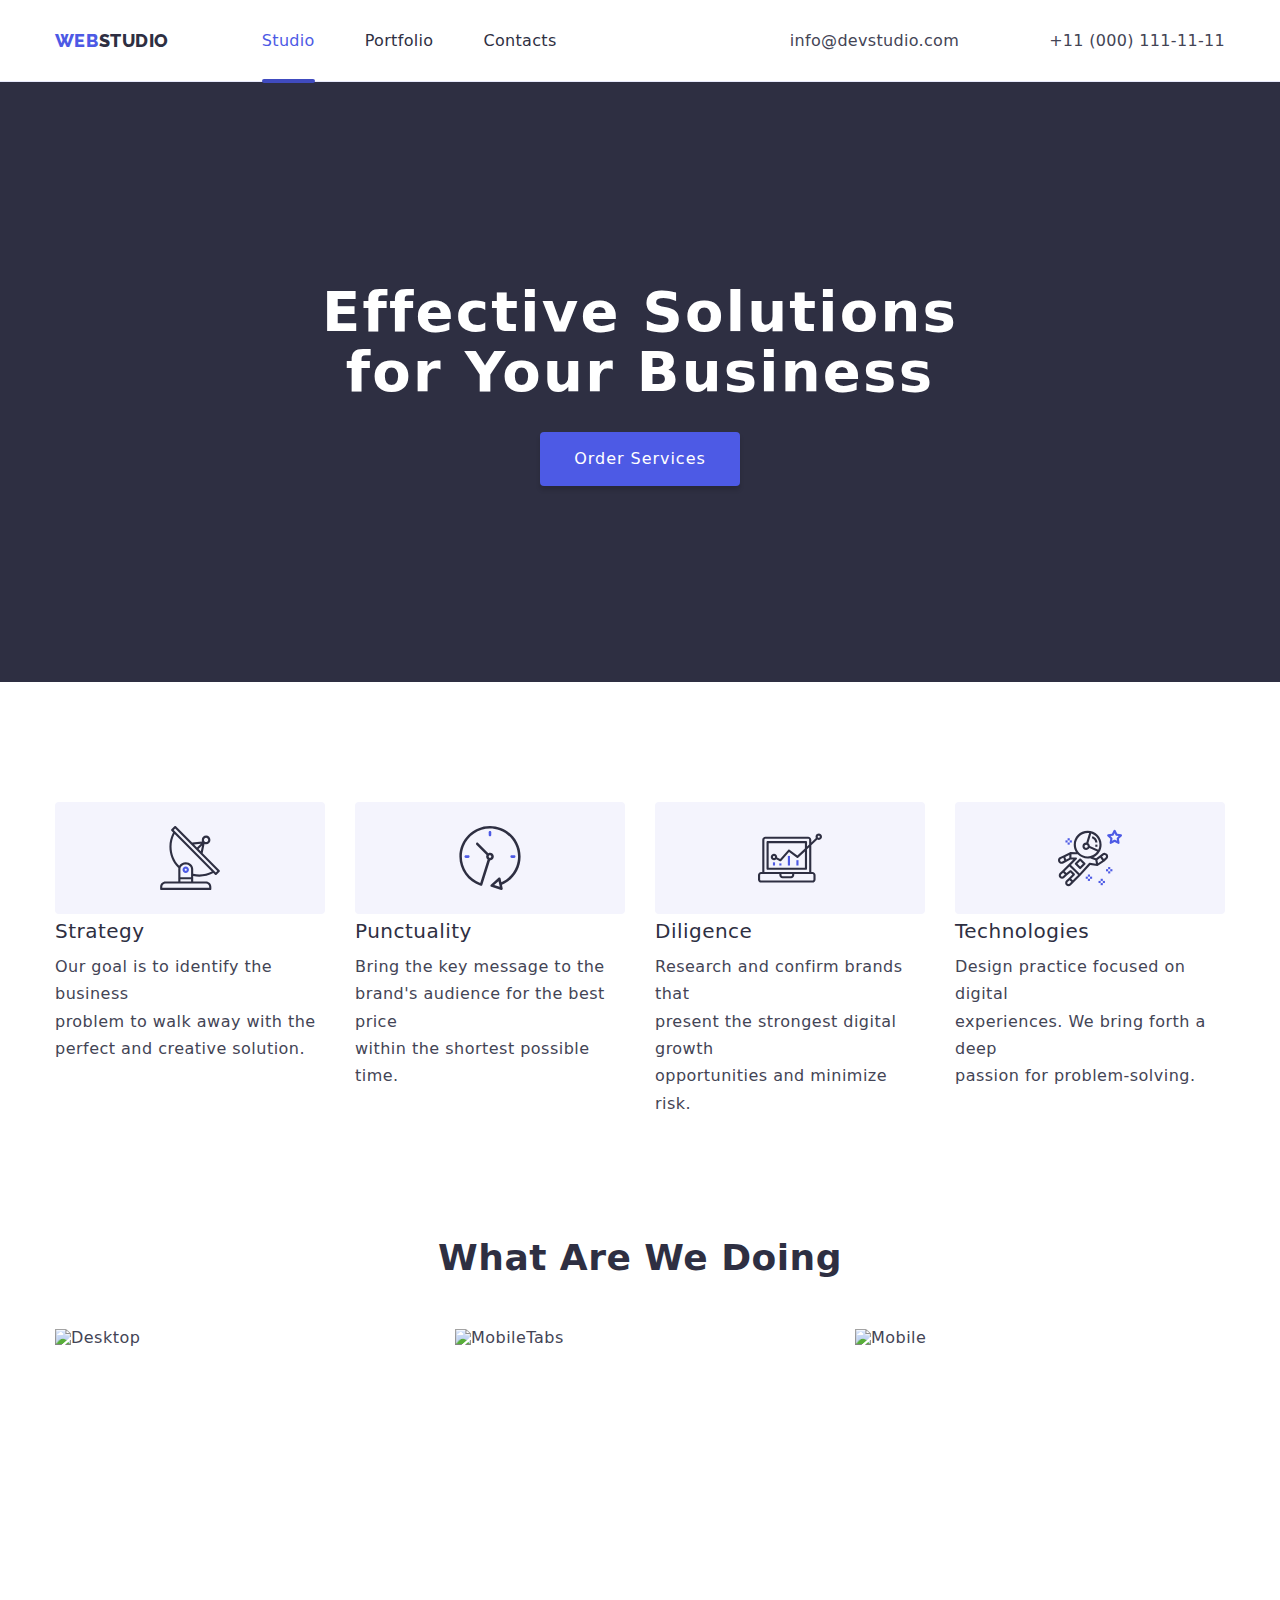
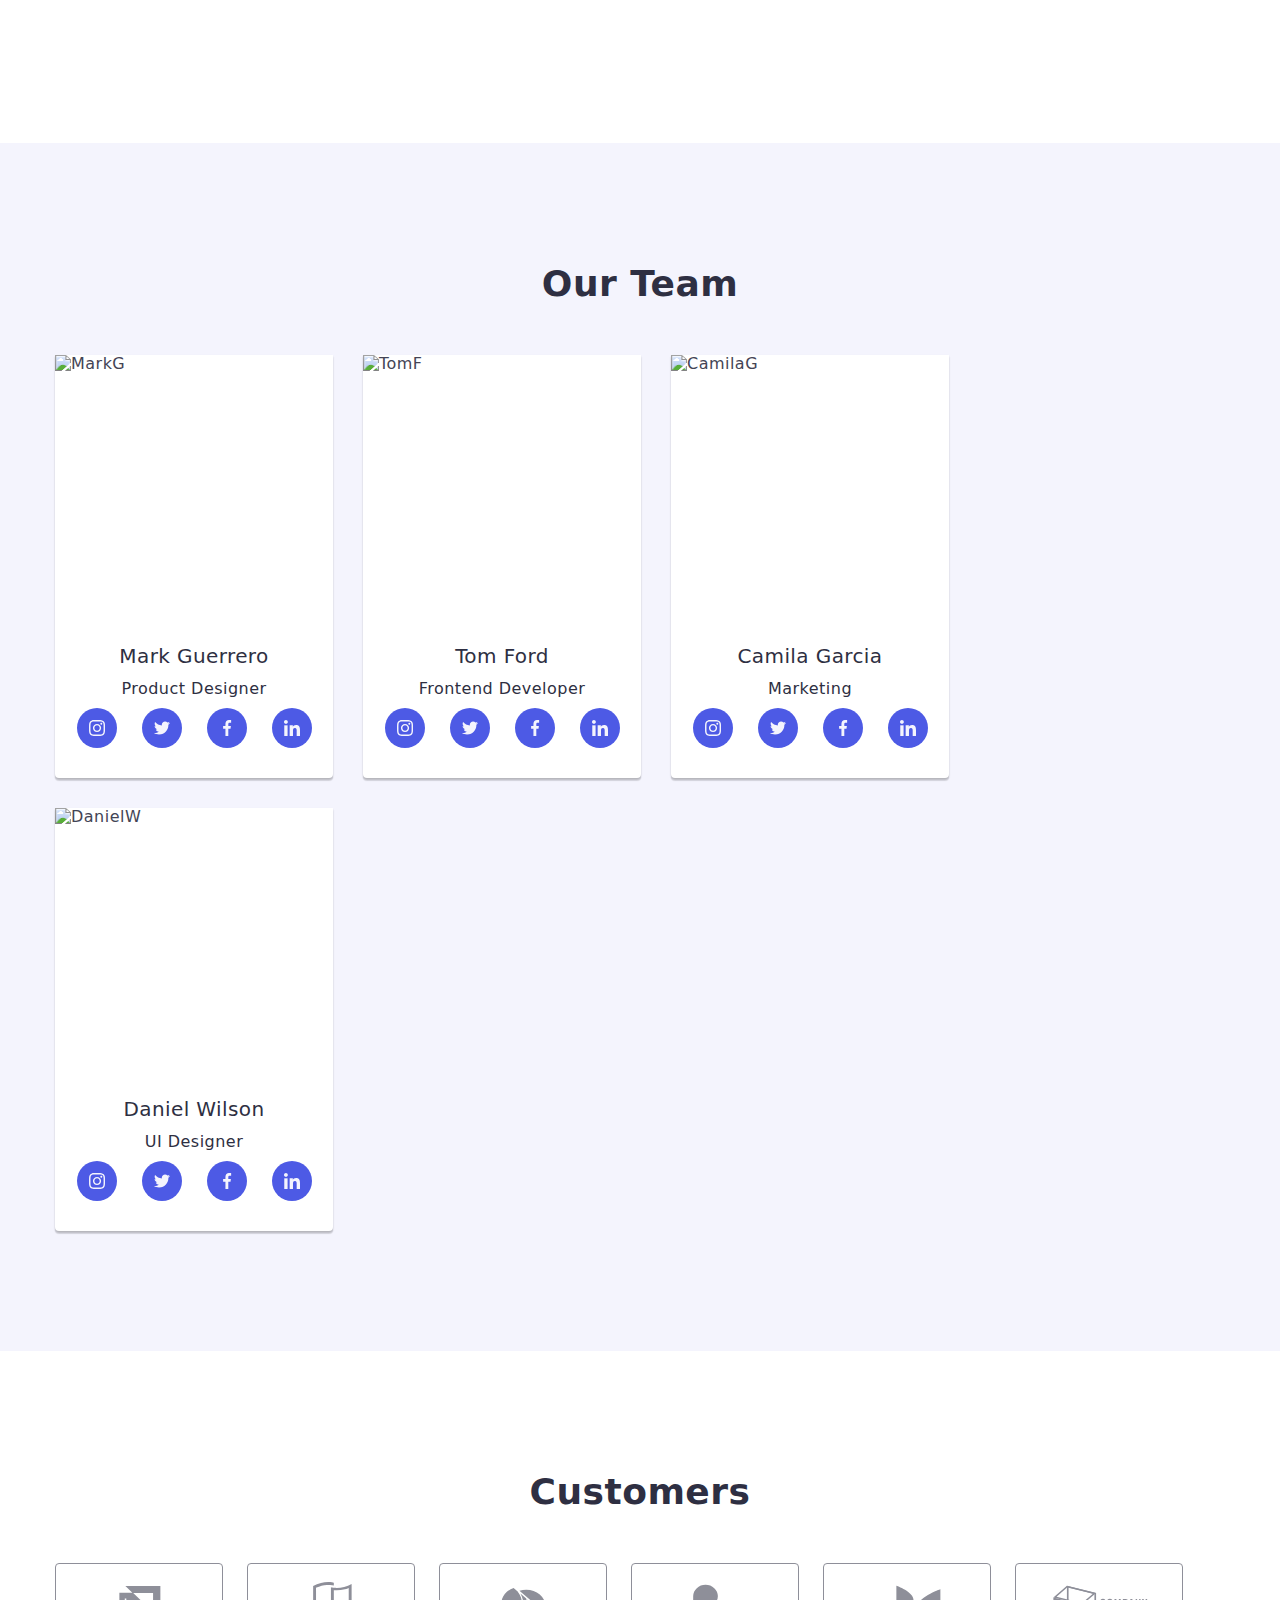
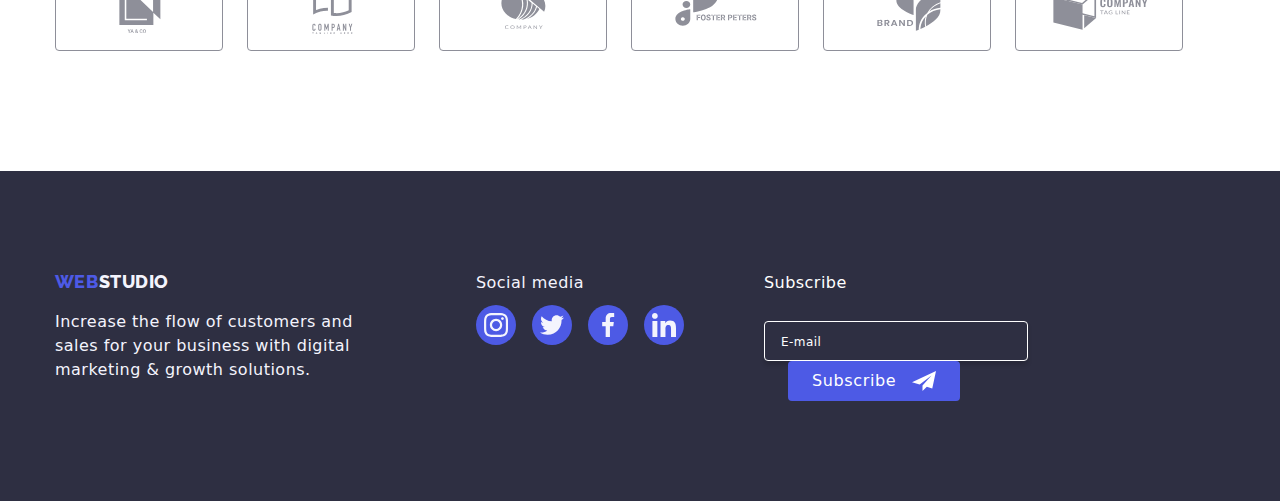
==== index.html @ cd1d5885 "hw6" ====
<!DOCTYPE html>
<html lang="en">
  <head>
    <meta charset="UTF-8" />
    <meta name="viewport" content="width=device-width, initial-scale=1.0" />
    <title>Studio</title>
    <link rel="preconnect" href="https://fonts.googleapis.com" />
    <link rel="preconnect" href="https://fonts.gstatic.com" crossorigin />
    <link rel="stylesheet" href="css/styles.css" />
    <link
      href="https://fonts.googleapis.com/css2?family=Raleway:wght@800&family=Roboto:wght@400;500;700;900&display=swap"
      rel="stylesheet"
    />
    <link
      rel="stylesheet"
      href="https://cdnjs.cloudflare.com/ajax/libs/modern-normalize/2.0.0/modern-normalize.min.css"
    />
  </head>
  <!-- Body -->
  <body>
    <!-- Header -->
    <header class="page-header">
      <div class="container menu">
        <!-- Nav -->
        <nav class="navigation">
          <a href="./index.html" class="logo-link">
            <span class="logo">WEB</span>
            <span class="studio">STUDIO</span>
          </a>
          <ul class="nav-menu list">
            <li class="item">
              <a href="./index.html" class="page current link menu-active"
                >Studio</a
              >
            </li>
            <li class="item">
              <a href="./portfolio.html" class="page link">Portfolio</a>
            </li>
            <li class="item">
              <a href="#" class="page link">Contacts</a>
            </li>
          </ul>
        </nav>
        <ul class="contacts-menu list">
          <li class="item">
            <a href="mailto:info@devstudio.com" class="contact link"
              >info@devstudio.com</a
            >
          </li>
          <li class="item">
            <a href="tel:+110001111111" class="contact link"
              >+11 (000) 111-11-11</a
            >
          </li>
        </ul>
      </div>
    </header>
    <!-- Main -->
    <main>
      <!-- Section 1 -->
      <section class="hero">
        <div class="container">
          <h1 class="hero-title">Effective Solutions<br />for Your Business</h1>
          <button type="button" class="button primary" data-modal-open>
            Order Services
          </button>
        </div>
      </section>
      <!-- Section 2 -->
      <section class="section">
        <div class="container">
          <ul class="benefits list">
            <li class="item">
              <div class="benefits-svg-icons">
                <svg width="64" height="64">
                  <use href="./images/icons.svg#icon-antenna-1"></use>
                </svg>
              </div>
              <h3 class="title">Strategy</h3>
              <p class="description">
                Our goal is to identify the business<br />problem to walk away
                with the<br />perfect and creative solution.
              </p>
            </li>
            <li class="item">
              <div class="benefits-svg-icons">
                <svg class="icon" width="64" height="64">
                  <use href="./images/icons.svg#icon-clock-1"></use>
                </svg>
              </div>
              <h3 class="title">Punctuality</h3>
              <p class="description">
                Bring the key message to the<br />brand's audience for the best
                price<br />
                within the shortest possible time.
              </p>
            </li>
            <li class="item">
              <div class="benefits-svg-icons">
                <svg width="64" height="64">
                  <use href="./images/icons.svg#icon-diagram-1"></use>
                </svg>
              </div>
              <h3 class="title">Diligence</h3>
              <p class="description">
                Research and confirm brands that<br />present the strongest
                digital growth<br />opportunities and minimize risk.
              </p>
            </li>
            <li class="item">
              <div class="benefits-svg-icons">
                <svg width="64" height="64">
                  <use href="./images/icons.svg#icon-astronaut-1"></use>
                </svg>
              </div>
              <h3 class="title">Technologies</h3>
              <p class="description">
                Design practice focused on digital<br />experiences. We bring
                forth a deep<br />passion for problem-solving.
              </p>
            </li>
          </ul>
        </div>
      </section>
      <!-- Section 3 -->
      <section class="section no-top-padding">
        <div class="container">
          <h2 class="section-title">What Are We Doing</h2>
          <ul class="what-we-do list">
            <li class="item">
              <img
                src="images/Desktop.jpg"
                alt="Desktop"
                width="370"
                height="294"
                class="image"
              />
            </li>
            <li class="item">
              <img
                src="images/mobile-tab.jpg"
                alt="MobileTabs"
                width="370"
                height="294"
                class="image"
              />
            </li>
            <li class="item">
              <img
                src="images/mobile.jpg"
                alt="Mobile"
                width="370"
                height="294"
                class="image"
              />
            </li>
          </ul>
        </div>
      </section>
      <!-- Section 4 -->
      <section class="section bg-team">
        <div class="container">
          <h2 class="section-title">Our Team</h2>
          <ul class="team list">
            <li class="item">
              <img
                src="images/mark-guerrero.jpg"
                alt="MarkG"
                width="278"
                height="260"
                class="image"
              />
              <h3 class="name">Mark Guerrero</h3>
              <p class="position">Product Designer</p>
              <ul class="team-icons-list list">
                <li class="team-social-item">
                  <a
                    class="team-social-link"
                    href="https://instagram.com"
                    target="_blank"
                    rel="noopener noreferrer"
                    aria-label="Link to Instagram"
                  >
                    <svg class="social-media-icon" width="16" height="16">
                      <use href="./images/icons.svg#icon-instagram-2"></use>
                    </svg>
                  </a>
                </li>
                <li class="team-social-item">
                  <a
                    class="team-social-link"
                    href="https://twitter.com"
                    target="_blank"
                    rel="noopener noreferrer"
                    aria-label="Link to Twitter"
                  >
                    <svg class="social-media-icon" width="16" height="16">
                      <use href="./images/icons.svg#icon-twitter-1"></use>
                    </svg>
                  </a>
                </li>
                <li class="team-social-item">
                  <a
                    class="team-social-link"
                    href="https://facebook.com"
                    target="_blank"
                    rel="noopener noreferrer"
                    aria-label="Link to Facebook"
                  >
                    <svg class="social-media-icon" width="16" height="16">
                      <use href="./images/icons.svg#icon-facebook-1"></use>
                    </svg>
                  </a>
                </li>

                <li class="team-social-item">
                  <a
                    class="team-social-link"
                    href="https://linkedin.com"
                    target="_blank"
                    rel="noopener noreferrer"
                    aria-label="Link to Linkedin"
                  >
                    <svg class="social-media-icon" width="16" height="16">
                      <use href="./images/icons.svg#icon-linkedin-1"></use>
                    </svg>
                  </a>
                </li>
              </ul>
            </li>
            <li class="item">
              <img
                src="images/tom-ford.jpg"
                alt="TomF"
                width="278"
                height="260"
                class="image"
              />
              <h3 class="name">Tom Ford</h3>
              <p class="position">Frontend Developer</p>
              <ul class="team-icons-list list">
                <li class="team-social-item">
                  <a
                    class="team-social-link"
                    href="https://instagram.com"
                    target="_blank"
                    rel="noopener noreferrer"
                    aria-label="Link to Instagram"
                  >
                    <svg class="social-media-icon" width="16" height="16">
                      <use href="./images/icons.svg#icon-instagram-2"></use>
                    </svg>
                  </a>
                </li>
                <li class="team-social-item">
                  <a
                    class="team-social-link"
                    href="https://twitter.com"
                    target="_blank"
                    rel="noopener noreferrer"
                    aria-label="Link to Twitter"
                  >
                    <svg class="social-media-icon" width="16" height="16">
                      <use href="./images/icons.svg#icon-twitter-1"></use>
                    </svg>
                  </a>
                </li>
                <li class="team-social-item">
                  <a
                    class="team-social-link"
                    href="https://facebook.com"
                    target="_blank"
                    rel="noopener noreferrer"
                    aria-label="Link to Facebook"
                  >
                    <svg class="social-media-icon" width="16" height="16">
                      <use href="./images/icons.svg#icon-facebook-1"></use>
                    </svg>
                  </a>
                </li>

                <li class="team-social-item">
                  <a
                    class="team-social-link"
                    href="https://linkedin.com"
                    target="_blank"
                    rel="noopener noreferrer"
                    aria-label="Link to Linkedin"
                  >
                    <svg class="social-media-icon" width="16" height="16">
                      <use href="./images/icons.svg#icon-linkedin-1"></use>
                    </svg>
                  </a>
                </li>
              </ul>
            </li>
            <li class="item">
              <img
                src="images/camila-garcia.jpg"
                alt="CamilaG"
                width="278"
                height="260"
                class="image"
              />
              <h3 class="name">Camila Garcia</h3>
              <p class="position">Marketing</p>
              <ul class="team-icons-list list">
                <li class="team-social-item">
                  <a
                    class="team-social-link"
                    href="https://instagram.com"
                    target="_blank"
                    rel="noopener noreferrer"
                    aria-label="Link to Instagram"
                  >
                    <svg class="social-media-icon" width="16" height="16">
                      <use href="./images/icons.svg#icon-instagram-2"></use>
                    </svg>
                  </a>
                </li>
                <li class="team-social-item">
                  <a
                    class="team-social-link"
                    href="https://twitter.com"
                    target="_blank"
                    rel="noopener noreferrer"
                    aria-label="Link to Twitter"
                  >
                    <svg class="social-media-icon" width="16" height="16">
                      <use href="./images/icons.svg#icon-twitter-1"></use>
                    </svg>
                  </a>
                </li>
                <li class="team-social-item">
                  <a
                    class="team-social-link"
                    href="https://facebook.com"
                    target="_blank"
                    rel="noopener noreferrer"
                    aria-label="Link to Facebook"
                  >
                    <svg class="social-media-icon" width="16" height="16">
                      <use href="./images/icons.svg#icon-facebook-1"></use>
                    </svg>
                  </a>
                </li>

                <li class="team-social-item">
                  <a
                    class="team-social-link"
                    href="https://linkedin.com"
                    target="_blank"
                    rel="noopener noreferrer"
                    aria-label="Link to Linkedin"
                  >
                    <svg class="social-media-icon" width="16" height="16">
                      <use href="./images/icons.svg#icon-linkedin-1"></use>
                    </svg>
                  </a>
                </li>
              </ul>
            </li>
            <li class="item">
              <img
                src="images/daniel-wilson.jpg"
                alt="DanielW"
                width="278"
                height="260"
                class="image"
              />
              <h3 class="name">Daniel Wilson</h3>
              <p class="position">UI Designer</p>
              <ul class="team-icons-list list">
                <li class="team-social-item">
                  <a
                    class="team-social-link"
                    href="https://instagram.com"
                    target="_blank"
                    rel="noopener noreferrer"
                    aria-label="Link to Instagram"
                  >
                    <svg class="social-media-icon" width="16" height="16">
                      <use href="./images/icons.svg#icon-instagram-2"></use>
                    </svg>
                  </a>
                </li>
                <li class="team-social-item">
                  <a
                    class="team-social-link"
                    href="https://twitter.com"
                    target="_blank"
                    rel="noopener noreferrer"
                    aria-label="Link to Twitter"
                  >
                    <svg class="social-media-icon" width="16" height="16">
                      <use href="./images/icons.svg#icon-twitter-1"></use>
                    </svg>
                  </a>
                </li>
                <li class="team-social-item">
                  <a
                    class="team-social-link"
                    href="https://facebook.com"
                    target="_blank"
                    rel="noopener noreferrer"
                    aria-label="Link to Facebook"
                  >
                    <svg class="social-media-icon" width="16" height="16">
                      <use href="./images/icons.svg#icon-facebook-1"></use>
                    </svg>
                  </a>
                </li>

                <li class="team-social-item">
                  <a
                    class="team-social-link"
                    href="https://linkedin.com"
                    target="_blank"
                    rel="noopener noreferrer"
                  >
                    <svg class="social-media-icon" width="16" height="16">
                      <use href="./images/icons.svg#icon-linkedin-1"></use>
                    </svg>
                  </a>
                </li>
              </ul>
            </li>
          </ul>
        </div>
      </section>
      <!-- section 5 -->
      <section class="section">
        <div class="container">
          <h2 class="section-title">Customers</h2>
          <ul class="customer-icons-list list">
            <li class="customer-icon-item">
              <a class="customer-link" href="">
                <svg class="customer-icon" width="104" height="56">
                  <use href="./images/icons.svg#icon-Logo"></use></svg
              ></a>
            </li>
            <li class="customer-icon-item">
              <a class="customer-link" href="">
                <svg class="customer-icon" width="104" height="56">
                  <use href="./images/icons.svg#icon-Logo-1"></use></svg
              ></a>
            </li>
            <li class="customer-icon-item">
              <a class="customer-link" href="">
                <svg class="customer-icon" width="104" height="56">
                  <use href="./images/icons.svg#icon-Logo-2"></use></svg
              ></a>
            </li>
            <li class="customer-icon-item">
              <a class="customer-link" href="">
                <svg class="customer-icon" width="104" height="56">
                  <use
                    href="./images/icons.svg#icon-icon-Logo-5-1-2"
                  ></use></svg
              ></a>
            </li>
            <li class="customer-icon-item">
              <a class="customer-link" href="">
                <svg class="customer-icon" width="104" height="56">
                  <use href="./images/icons.svg#icon-Logo-3"></use></svg
              ></a>
            </li>
            <li class="customer-icon-item">
              <a class="customer-link" href="">
                <svg class="customer-icon" width="104" height="56">
                  <use href="./images/icons.svg#icon-Logo-4"></use></svg
              ></a>
            </li>
          </ul>
        </div>
      </section>
    </main>

    <!-- Footer -->

    <footer class="page-footer">
      <div class="container">
        <!-- Main Footer -->

        <div class="footer">
          <!-- Sub Footer 1 -->

          <div class="footer-address">
            <a href="./index.html" class="logo-link">
              <span class="logo">WEB</span>
              <span class="studio-footer">STUDIO</span>
            </a>
            <p class="footer-description">
              Increase the flow of customers and<br />sales for your business
              with digital<br />
              marketing & growth solutions.
            </p>
          </div>
          <!-- Sub Footer 2 -->
          <div class="footer-block">
            <p class="footer-heading">Social media</p>
            <ul class="social-footer list">
              <li class="icon-item">
                <a
                  class="customer-icon-link"
                  href="https://instagram.com"
                  target="_blank"
                  rel="noopener noreferrer"
                  aria-label="Link to Instagram"
                >
                  <svg class="social-media-icon" width="24" height="24">
                    <use href="./images/icons.svg#icon-instagram-2"></use>
                  </svg>
                </a>
              </li>
              <li class="icon-item">
                <a
                  class="customer-icon-link"
                  href="https://twitter.com"
                  target="_blank"
                  rel="noopener noreferrer"
                  aria-label="Link to Twitter"
                >
                  <svg class="social-media-icon" width="24" height="24">
                    <use href="./images/icons.svg#icon-twitter-1"></use>
                  </svg>
                </a>
              </li>
              <li class="icon-item">
                <a
                  class="customer-icon-link"
                  href="https://facebook.com"
                  target="_blank"
                  rel="noopener noreferrer"
                  aria-label="Link to Facebook"
                >
                  <svg class="social-media-icon" width="24" height="24">
                    <use href="./images/icons.svg#icon-facebook-1"></use>
                  </svg>
                </a>
              </li>

              <li class="icon-item">
                <a
                  class="customer-icon-link"
                  href="https://linkedin.com"
                  target="_blank"
                  rel="noopener noreferrer"
                  aria-label="Link to Linkedin"
                >
                  <svg class="social-media-icon" width="24" height="24">
                    <use href="./images/icons.svg#icon-linkedin-1"></use>
                  </svg>
                </a>
              </li>
            </ul>
          </div>
          <!-- Sub Footer 3 -->
          <div class="footer-container footer-form">
            <form name="subscribe-form" autocomplete="on" method="">
              <label class="footer-label-subscribe">
                <span class="footer-subscribe-title">Subscribe</span>
                <input
                  type="email"
                  name="email"
                  placeholder="E-mail"
                  class="footer-form-input"
                  required
                />
              </label>
              <button type="submit" class="footer-form-button">
                Subscribe
                <svg class="footer-icon-subscribe">
                  <use href="./images/icons.svg#icon-Frame-3-1"></use>
                </svg>
              </button>
            </form>
          </div>
        </div>
      </div>
    </footer>
    <div class="backdrop is-hidden" data-modal>
      <div class="modal">
        <button type="button" class="modal-close" data-modal-close>
          <svg class="modal-close-icon" width="8" height="8">
            <use href="./images/icons.svg#close"></use>
          </svg>
        </button>
        <h2 class="modal-title">
          Leave your contacts and we will call you back
        </h2>
        <form clasname="signup_form" autocomplete="on" novalidate>
          <label class="label-form">
            <span class="form-title">Name</span>
            <input class="input-form" type="text" name="user-name" autofocus />
            <svg class="form-icon" width="20" height="20">
              <use href="./images/icons.svg#icon-person-black-18dp-1"></use>
            </svg>
          </label>

          <label class="label-form">
            <span class="form-title">Phone</span>
            <input class="input-form" type="tel" name="user-phone" />
            <svg class="form-icon" width="20" height="20">
              <use href="./images/icons.svg#icon-phone-black-18dp-1"></use>
            </svg>
          </label>

          <label class="label-form">
            <span class="form-title">Email</span>
            <input class="input-form" type="email" name="user-email" />
            <svg class="form-icon" width="20" height="20">
              <use href="./images/icons.svg#icon-email-black-18dp-1"></use>
            </svg>
          </label>

          <label class="label-form">
            <span class="form-title">Comment</span>
            <textarea
              class="form-textarea"
              name="comment"
              rows="8"
              placeholder="Text Input"
            ></textarea>
          </label>
          <label class="label-agree-box">
            <input
              class="form-checkbox visually-hidden"
              type="checkbox"
              name="user-terms"
            />
            <svg class="form-checkbox-icon" width="16" height="16">
              <use href="./images/icons.svg#check-mark"></use>
            </svg>
            <span
              >I accept the terms and conditions of the
              <a class="" href="">Privacy Policy</a></span
            >
          </label>
          <button type="submit" class="button-form-agree primary">
            Submit
          </button>
        </form>
      </div>
    </div>
    <script src="./js/modal.js"></script>
  </body>
</html>
---- css/styles.css ----
@import url("https://fonts.googleapis.com/css2?family=Raleway:wght@800&family=Roboto:wght@400;500;900&display=swap");
/* root */
:root {
  --iriscolor: #4d5ae5;
  --navyblue: #2e2f42;
  --navblack: black;
  --navocean: #404bbf;
  --navslate: #434455;
  --navwhite: white;
  --navcloud: #f4f4fd;
  --navcornflower: #e7e9fc;
  --lightslate: #8e8f99;
  --grey: #2e2f42;
  --green: #31d0aa;
  --navyblue: #2e2f42;
}

body {
  font-family: "Roboto", sans-serif;
  font-size: 16px;
  letter-spacing: 0.03em;
  color: var(--navslate);
  background-color: var(--navwhite);
}

html {
  box-sizing: border-box;
}

p,
h1,
h2,
h3,
h4,
h5,
h6 {
  margin: 0;
}
*,
*::after,
*::before {
  box-sizing: inherit;
}

img {
  display: block;
  max-width: 100%;
  height: auto;
}

.list {
  list-style-type: none;
  padding: 0;
  margin: 0;
}

.link {
  text-decoration: none;
  color: inherit;
}

.menu,
.navigation,
.nav-menu,
.contacts-menu {
  display: flex;
  align-items: center;
}

.page-header {
  border-bottom: 1px solid var(--navcornflower);
}

.logo-link.footer {
  margin-bottom: 20px;
}

.logo-link {
  text-decoration: none;
  font-size: 0;
}

.logo-link > span {
  font-size: 18px;
}
.logo,
.studio,
.studio-footer {
  color: var(--iriscolor);
  font-family: "Raleway", sans-serif;
  font-weight: 800;
  line-height: 1.2;
  display: inline-block;
}

.studio {
  color: var(--navyblue);
}

.page-footer .studio-footer {
  color: var(--navcloud);
}

.footer-description {
  color: var(--navcloud);
  font-size: 16px;
  font-weight: 400;
  line-height: 1.5;
  padding-top: 17px;
}

.nav-menu .page,
.contacts-menu .contact {
  text-decoration: none;
  font-weight: 500;
  line-height: 1.14;
  color: var(--navyblue);
  font-size: 16px;
  letter-spacing: 0.02em;
  display: block;
  padding-top: 32px;
  padding-bottom: 31px;
}

.nav-menu {
  margin-left: 93px;
}

.contacts-menu {
  margin-left: auto;
}

.nav-menu .item:not(:last-child),
.contacts-menu .item:not(:last-child) {
  margin-right: 50px;
}

.nav-menu .page:hover,
.nav-menu .page:focus,
.nav-menu .page.current,
.contacts-menu .contact:hover,
.contacts-menu .contact:focus {
  color: var(--iriscolor);
}

.hero-title {
  font-size: 56px;
  text-align: center;
  line-height: 1.07;
  letter-spacing: 0.04em;
  color: var(--navwhite);
  margin-bottom: 30px;
}

.bg-team {
  background-color: var(--navcloud);
}

.contacts-menu .contact {
  text-decoration: none;
  line-height: 1.14;
  font-weight: 400;
  color: var(--navslate);
  letter-spacing: 0.02em;
}

.hero {
  text-align: center;
  padding-top: 200px;
  padding-bottom: 200px;
  height: 600px;
  background-color: var(--navyblue);
  background-image: linear-gradient(
      rgba(46, 47, 66, 0.7),
      rgba(46, 47, 66, 0.7)
    ),
    url(../images/people-office\ 2.png);
  background-size: cover;
  background-position: center;
  background-repeat: no-repeat;
}

.button {
  cursor: pointer;
  border-color: transparent;
  letter-spacing: 0.03em;
  font-family: inherit;
  font-size: 16px;
  border-radius: 4px;
  transition: color 250ms ease-in-out, background-color 250ms ease-in-out,
    box-shadow 250ms ease-in-out;
}

.button.primary {
  background-color: var(--iriscolor);
  color: var(--navwhite);
  line-height: 1.87;
  letter-spacing: 0.06em;
  font-weight: 500;
  padding: 10px 32px;
  box-shadow: 0px 4px 4px rgba(0, 0, 0, 0.15);
}

.button.primary:hover,
.button.primary:focus {
  background-color: var(--navocean);
  box-shadow: 0px 3px 1px rgba(0, 0, 0, 0.1), 0px 1px 2px rgba(0, 0, 0, 0.08),
    0px 2px 2px rgba(0, 0, 0, 0.12);
}

.benefits {
  display: flex;
  flex-wrap: wrap;
  margin-left: -30px;
  margin-top: -30px;
}

.benefits .item {
  flex-basis: calc(100% / 4 - 30px);
  margin-left: 30px;
  margin-top: 30px;
}

.benefits .title {
  font-size: 20px;
  font-weight: 500;
  color: var(--navyblue);
  margin-bottom: 10px;
  line-height: 1.14;
}

.section {
  padding: 120px 0;
}

.section.no-top-padding {
  padding-top: 0;
}

.benefits .description {
  color: var(--navslate);
  line-height: 1.71;
  font-size: 16px;
  font-weight: 400;
}
.section-title {
  text-align: center;
  color: var(--navyblue);
  font-size: 36px;
  line-height: 1.17;
  font-weight: 700;
  margin-bottom: 50px;
}

.team {
  display: flex;
  flex-wrap: wrap;
  margin-top: -30px;
  margin-left: -30px;
}

.team .item {
  flex-basis: calc(100% / 4 - 30px);
  margin-left: 30px;
  margin-top: 30px;
  padding-bottom: 30px;
  background-color: var(--navwhite);
  border-radius: 0px 0px 4px 4px;
  box-shadow: 0px 3px 1px rgba(0, 0, 0, 0.1), 0px 1px 2px rgba(0, 0, 0, 0.08),
    0px 2px 2px rgba(0, 0, 0, 0.12);
}

.team .name,
.team .position {
  line-height: 1.19;
  text-align: center;
}

.team .name {
  font-size: 20px;
  font-weight: 500;
  letter-spacing: 0.02em;
  color: var(--navyblue);
  padding-top: 30px;
  padding-bottom: 10px;
}

.team .position {
  color: var(--navyblue);
  font-weight: 400;
  font-size: 16px;
}

.team-icons-list {
  margin-top: 10px;
  display: flex;
  justify-content: center;
  gap: 25px;
}

.team-social-item {
  width: 40px;
  height: 40px;
}

.team-social-link {
  width: 100%;
  height: 100%;
  border-radius: 50%;
  display: flex;
  align-items: center;
  justify-content: center;
  color: var(--navcloud);
  background-color: var(--iriscolor);
  transition: background-color 250ms ease-in-out;
}

.social-media-icon {
  fill: currentColor;
}

.team-social-link:hover,
.team-social-link:focus {
  background-color: var(--navocean);
}

.substrate {
  background-color: var(--navwhite);
  padding: 20px 24px;
  border: 1px solid #eeeeee;
  border-top: 0;
}

.page-footer {
  padding-top: 100px;
  padding-bottom: 100px;
  background-color: var(--navyblue);
}

.footer-title {
  display: flex;
  justify-content: space-between;
  margin-right: 600px;
}

.icon-item {
  width: 40px;
  height: 40px;
}

.icon-link {
  width: 100%;
  height: 100%;
  border-radius: 50%;
  display: flex;
  align-items: center;
  justify-content: center;
  color: var(--navcloud);
  background-color: var(--iriscolor);
}

.footer-media-icon {
  fill: currentColor;
}

.footer {
  display: flex;
  flex-wrap: wrap;
  align-items: baseline;
}

.icon-link:hover,
.icon-link:focus {
  background-color: var(--navocean);
}

.filter {
  display: flex;
  justify-content: center;
  margin-bottom: 50px;
}

.filter .space + .space {
  margin-left: 8px;
}

.button.filter {
  background-color: var(--navcloud);
  color: var(--iriscolor);
  font-weight: 500;
  line-height: 1.62;
  padding: 12px 24px;
}

.button.filter:hover,
.button.filter:focus,
.button.filter.current {
  background-color: var(--navocean);
  color: var(--navcloud);
  box-shadow: 0px 3px 1px rgba(0, 0, 0, 0.1), 0px 1px 2px rgba(0, 0, 0, 0.08),
    0px 2px 2px rgba(0, 0, 0, 0.12);
}

.project .name {
  font-size: 20px;
  font-weight: 500;
  line-height: 2;
  letter-spacing: 0.04em;
  color: var(--navyblue);
  margin-bottom: 4px;
}

.project .type {
  color: var(--navslate);
  font-weight: 400px;
  line-height: 1.87;
  font-size: 16px;
}

.container {
  width: 1200px;
  margin: 0 auto;
  padding: 0 15px;
}

.what-we-do {
  display: flex;
  flex-wrap: wrap;
  margin-left: -30px;
  margin-top: -30px;
}

.what-we-do .item {
  flex-basis: calc(100% / 3 - 30px);
  margin-left: 30px;
  margin-top: 30px;
}

.projects {
  display: flex;
  flex-wrap: wrap;
  margin-left: -30px;
  margin-top: -30px;
}

.project-card {
  flex-basis: calc(100% / 3 - 30px);
  margin-left: 30px;
  margin-top: 30px;
  transition: box-shadow 250ms ease-in-out;
}

.project-card:hover {
  box-shadow: 0px 2px 1px 0px rgba(46, 47, 66, 0.08),
    0px 1px 1px 0px rgba(46, 47, 66, 0.16),
    0px 1px 6px 0px rgba(46, 47, 66, 0.08);
}

.benefits-svg-icons {
  display: flex;
  background: var(--cloud, #f4f4fd);
  width: 100%;
  height: 112px;
  flex-shrink: 0;
  justify-content: center;
  align-items: center;
  border-radius: 4px;
  margin-bottom: 6px;
}

.customer-icons-list {
  display: flex;
  gap: 24px;
}

.customer-icon-item {
  width: 168px;
  height: 88px;
}

.customer-icon {
  fill: currentColor;
}

.customer-link {
  width: 100%;
  height: 100%;
  border-radius: 4px;
  border: 1px solid var(--lightslate);
  display: flex;
  align-items: center;
  justify-content: center;
  background-color: var(--navwhite);
  color: var(--lightslate);
  transition: color 250ms ease-in-out, border-color 250ms ease-in-out;
}

.customer-link:hover,
.customer-link:focus {
  color: var(--navocean);
  border-color: var(--navocean);
}

.footer-heading {
  color: var(--navcloud);
  font-size: 16px;
  font-weight: 500;
  line-height: 1.5;
}

.footer-block {
  margin-left: 123px;
}

.customer-icon-link {
  width: 100%;
  height: 100%;
  border-radius: 50%;
  display: flex;
  align-items: center;
  justify-content: center;
  color: var(--navcloud);
  background-color: var(--iriscolor);
  transition: background-color 250ms ease-in-out;
}

.customer-icon-link:hover,
.customer-icon-link:focus {
  background-color: var(--green);
}

.social-footer {
  margin-top: 10px;
  display: flex;
  justify-content: center;
  gap: 16px;
}

.icon-item {
  width: 40px;
  height: 40px;
}
.modal {
  padding: 40px;
  position: absolute;
  top: 50%;
  left: 50%;
  min-width: 408px;
  min-height: 584px;
  background-color: var(--dairy, #fcfcfc);
  box-shadow: 0px 2px 1px 0px rgba(0, 0, 0, 0.2),
    0px 1px 3px 0px rgba(0, 0, 0, 0.12), 0px 1px 1px 0px rgba(0, 0, 0, 0.14);
  border-radius: 4px;

  transform: translate(-50%, -50%) scale(1);
  transition: transform 250ms cubic-bezier(0.4, 0, 0.2, 1);
}

.modal-title {
  font-weight: 700;
  font-size: 20px;
  text-align: center;
  color: var(--navblack);
  margin-bottom: 30px;
}
.modal-close {
  position: absolute;
  top: 24px;
  right: 24px;
  padding: 0;
  display: flex;
  justify-content: center;
  align-items: center;
  width: 24px;
  height: 24px;

  background-color: var(--cornflower, #e7e9fc);
  color: var(--navyblue);
  border: 1px solid rgba(0, 0, 0, 0.1);
  border-radius: 15px;
  cursor: pointer;

  transition: color 250ms cubic-bezier(0.4, 0, 0.2, 1),
    background-color 250ms cubic-bezier(0.4, 0, 0.2, 1);
}

.modal-close-icon {
  fill: currentColor;
}

.modal-close:hover,
.modal-close:focus {
  background-color: var(--navocean);
  color: var(--navwhite);
}

.is-hidden {
  visibility: none;
  opacity: 0;
  pointer-events: none;
}

.project-description {
  position: relative;
  overflow: hidden;
}

.project-text {
  position: absolute;
  top: 0;
  height: 100%;
  width: 100%;
  padding: 40px 32px;
  background-color: var(--iris, #4d5ae5);
  color: var(--cloud, #f4f4fd);
  font-size: 16px;
  font-weight: 400;
  line-height: 24px;
  letter-spacing: 0.32px;
  transform: translateY(101%);
  transition: transform 250ms cubic-bezier(0.4, 0, 0.2, 1);
}

.project:hover .project-text,
.project:focus .project-text {
  transform: translateY(0);
}

.page {
  padding: 24px 0;
  position: relative;
  transition: color 250ms cubic-bezier(0.4, 0, 0.2, 1);
}

.page:hover,
.page:focus {
  color: var(--iriscolor);
}

.page::after {
  content: "";
  border-radius: 2px;
  border: 2px solid transparent;
  height: 4px;
  width: 0;
  position: absolute;
  left: 0;
  bottom: -2px;
  transition: width 250ms cubic-bezier(0.4, 0, 0.2, 1),
    background-color 250ms cubic-bezier(0.4, 0, 0.2, 1),
    border 250ms cubic-bezier(0.4, 0, 0.2, 1);
}

.page:hover::after,
.page:focus::after {
  border: 2px solid var(--navocean);
  background-color: var(--navocean);
  width: 100%;
}

.menu-active::after {
  content: "";
  border: 2px solid var(--navocean);
  border-radius: 2px;
  background-color: var(--navocean);
  height: 4px;
  width: 100%;
  position: absolute;
  left: 0;
  bottom: -2px;
}

.contact {
  padding: 24px 0;
  transition: color 250ms cubic-bezier(0.4, 0, 0.2, 1);
}

.menu-active,
.contact:hover,
.contact:focus {
  color: var(--ocean, #404bbf);
}

.contacts-menu {
  display: flex;
  gap: 40px;
}

.signup_form {
  width: 300px;
  display: flex;
  flex-direction: column;
  gap: 12px;
}

.label-form {
  display: block;
  position: relative;
}

.input-form,
.form-textarea {
  width: 100%;
  margin-bottom: 29px;
  padding: 11px 16px 11px 40px;
  border: 1px solid rgba(33, 33, 33, 0.2);
  border-radius: 4px;
  line-height: 0.87px;
  letter-spacing: 0.01em;
  resize: none;
}

.form-textarea {
  resize: none;
  padding-left: 16px;
  height: 120px;
}

.input-form:hover,
.input-form:focus,
.form-textarea:hover,
.form-textarea:focus {
  outline: none;
  border-color: var(--iriscolor);
}
.button-form-agree {
  display: block;
  margin: 0 auto;
  margin-top: 20px;
  border-radius: 4px;
  border-color: transparent;
  background: var(--iris, #4d5ae5);
  box-shadow: 0px 4px 4px 0px rgba(0, 0, 0, 0.15);
}

.button-form-agree.primary {
  background-color: var(--iriscolor);
  color: var(--navwhite);
  line-height: 1.87;
  letter-spacing: 0.1em;
  font-weight: 200;
  padding: 10px 32px;
}

.button-form-agree.primary:hover,
.button-form-agree.primary:focus {
  background-color: var(--navocean);
  box-shadow: 0px 3px 1px rgba(0, 0, 0, 0.1), 0px 1px 2px rgba(0, 0, 0, 0.08),
    0px 2px 2px rgba(0, 0, 0, 0.12);
}

.footer-label-subscribe {
  display: block;
  color: var(--navwhite);
  font-weight: 500;
}

.footer-form-input {
  color: var(--navwhite);
  width: 264px;
  height: 40px;
  padding: 8px 16px;
  display: flex;
  margin-top: 16px;
  font-size: 14px;
  flex-shrink: 0;
  background: var(--navyblue, #2e2f42);
  border-radius: 4px;
  border: 1px solid var(--navwhite, #fff);
  box-shadow: 0px 4px 4px 0px rgba(0, 0, 0, 0.15);
}

.footer-form-input::placeholder {
  color: var(--navwhite, #fff);
  font-size: 12px;
  font-style: normal;
  font-weight: 400;
  line-height: 24px;
  letter-spacing: 0.48px;
}

.footer-form-button {
  height: 40px;
  display: inline-flex;
  padding: 8px 24px;
  justify-content: center;
  align-items: center;
  gap: 16px;
  margin-left: 24px;
  border: none;
  font-weight: 500;
  line-height: 24px;
  letter-spacing: 0.64px;
  border-radius: 4px;
  color: var(--navwhite);
  background: var(--iriscolor, #4d5ae5);
  cursor: pointer;
  transition-property: background-color, color;
  transition-duration: 250ms;
  transition-timing-function: cubic-bezier(0.4, 0, 0.2, 1);
}

.footer-icon-subscribe {
  width: 24px;
  height: 24px;
}
.footer-form-button:hover {
  background-color: var(--ocean);
}

.footer-icon-subscribe {
  width: 24px;
  height: 24px;
}

.footer-container {
  margin-left: 123px;
  display: flex;
  align-items: flex-end;
}

.footer-form {
  width: 453px;
  height: 80px;
  flex-shrink: 0;
  margin-left: 80px;
}

.footer-form-title {
  color: var(--navcloud);
  font-size: 16px;
  font-weight: 500;
  line-height: 1.5;
}

.footer-label-subscribe {
  width: 300px;
  display: flex;
  flex-direction: column;
  gap: 12px;
}

.footer-subscribe {
  margin-top: 10px;
  justify-content: center;
  gap: 16px;
}

.form-title {
  position: absolute;
  top: -16px;
  font-size: 12px;
  line-height: 0.87px;
  letter-spacing: 0.01em;
  color: var(--navblack);
  transition: border-color 250ms cubic-bezier(0.4, 0, 0.2, 1s);
}

.form-icon {
  position: absolute;
  top: 30%;
  left: 12px;
  transform: translateY(-50%);
  fill: var(--navblack);
  transition: fill 250ms cubic-bezier(0.4, 0, 0.2, 1);
}

.form-checkbox-icon {
  fill: none;
  border: 2px solid var(--grey);
  border-radius: 2px;
}

.form-checkbox:checked + .form-checkbox-icon {
  background-color: var(--iriscolor);
  border-color: var(--iriscolor);
  fill: var(--navwhite);
}

.form-checkbox-icon .input-form:hover + .form-icon,
.input-form:focus + .form-icon {
  fill: var(--iriscolor);
}

.label-agree-box {
  display: flex;
  justify-content: center;
  align-items: center;
  margin-bottom: 35px;
}

.visually-hidden {
  position: absolute;
  width: 1px;
  height: 1px;
  margin: -1px;
  border: 0;
  padding: 0;
  white-space: nowrap;
  clip-path: inset(100%);
  clip: rect(0 0 0 0);
  overflow: hidden;
}
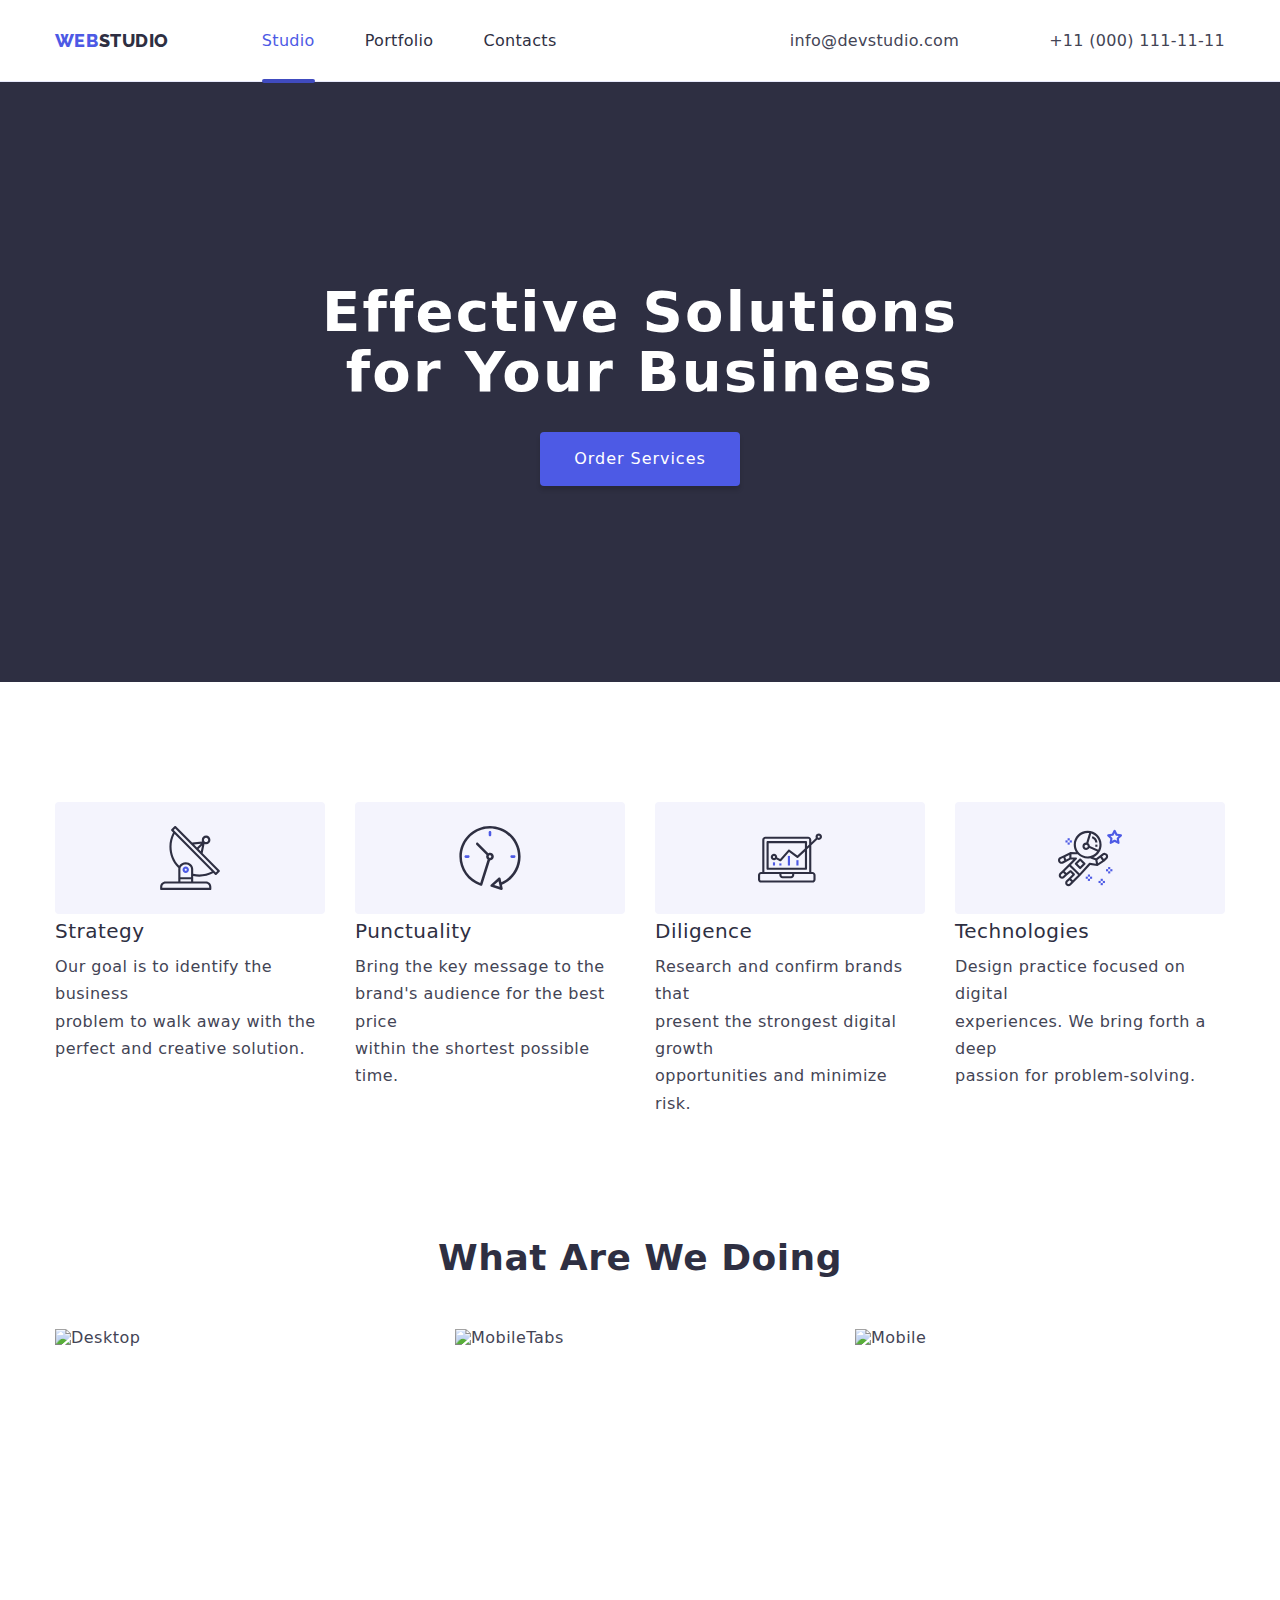
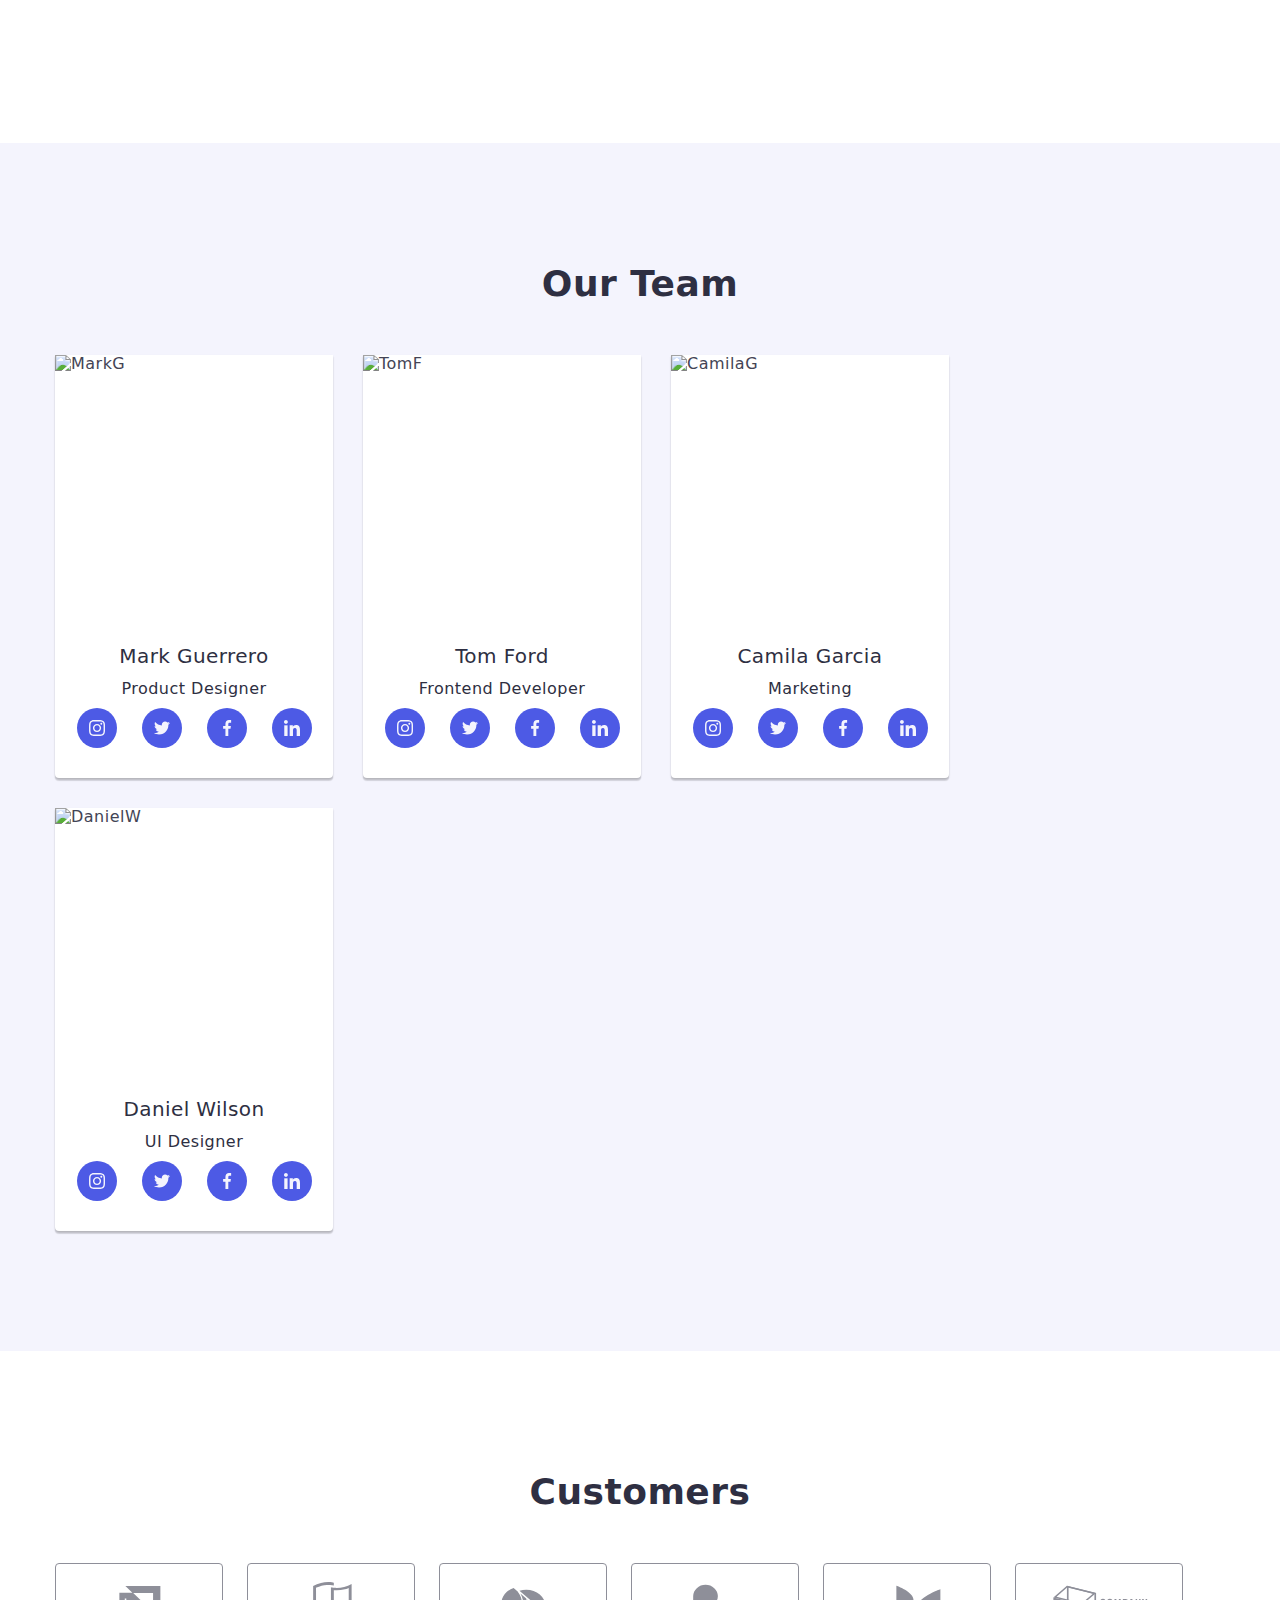
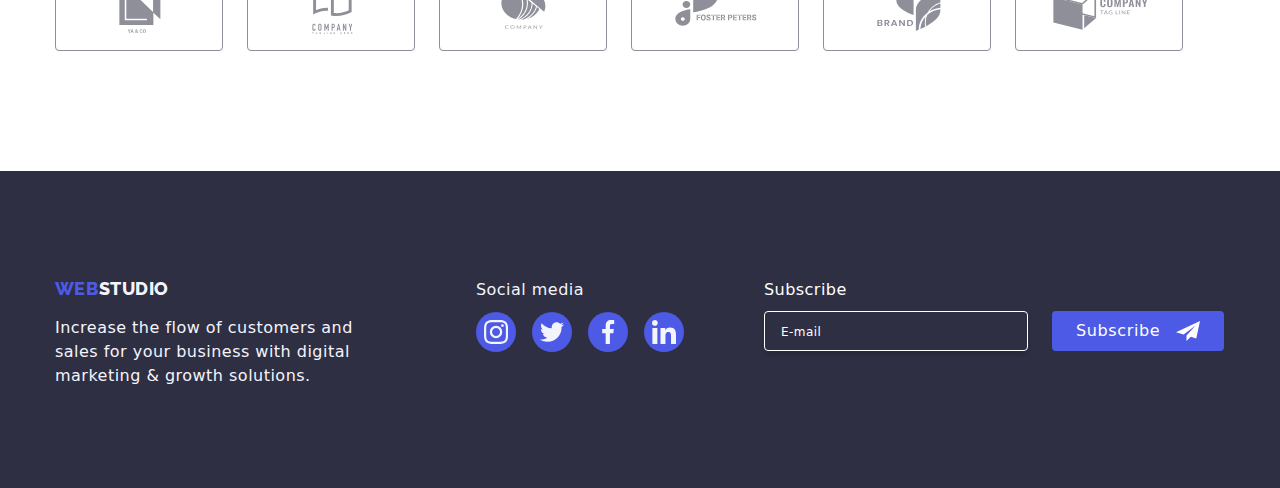
==== commit d2849a85: "hw6" ====
--- a/index.html
+++ b/index.html
@@ -557,7 +557,12 @@
           </div>
           <!-- Sub Footer 3 -->
           <div class="footer-container footer-form">
-            <form name="subscribe-form" autocomplete="on" method="">
+            <form
+              class="footer-form-item"
+              name="subscribe-form"
+              autocomplete="on"
+              method=""
+            >
               <label class="footer-label-subscribe">
                 <span class="footer-subscribe-title">Subscribe</span>
                 <input
@@ -632,14 +637,12 @@
             <svg class="form-checkbox-icon" width="16" height="16">
               <use href="./images/icons.svg#check-mark"></use>
             </svg>
-            <span
+            <span class="form-agreement-detail"
               >I accept the terms and conditions of the
-              <a class="" href="">Privacy Policy</a></span
+              <a class="form-privacy-policy" href="">Privacy Policy</a></span
             >
           </label>
-          <button type="submit" class="button-form-agree primary">
-            Submit
-          </button>
+          <input type="submit" value="Send" class="button-form-agree primary" disabled></input>
         </form>
       </div>
     </div>
--- a/css/styles.css
+++ b/css/styles.css
@@ -13,6 +13,7 @@
   --grey: #2e2f42;
   --green: #31d0aa;
   --navyblue: #2e2f42;
+  --navyblue-modal: rgba(46, 47, 66, 0.4);
 }
 
 body {
@@ -541,7 +542,7 @@
   height: 40px;
 }
 .modal {
-  padding: 40px;
+  padding: 72px 24px 24px 24px;
   position: absolute;
   top: 50%;
   left: 50%;
@@ -557,11 +558,14 @@
 }
 
 .modal-title {
-  font-weight: 700;
-  font-size: 20px;
   text-align: center;
   color: var(--navblack);
-  margin-bottom: 30px;
+  margin-bottom: 34px;
+  font-size: 16px;
+  font-style: normal;
+  font-weight: 500;
+  line-height: 24px;
+  letter-spacing: 0.32px;
 }
 .modal-close {
   position: absolute;
@@ -703,10 +707,12 @@
   width: 100%;
   margin-bottom: 29px;
   padding: 11px 16px 11px 40px;
-  border: 1px solid rgba(33, 33, 33, 0.2);
+  border: 1px solid var(--navyblue-modal);
   border-radius: 4px;
-  line-height: 0.87px;
-  letter-spacing: 0.01em;
+  line-height: 14px;
+  font-weight: 400;
+  font-size: 12px;
+  letter-spacing: 0.48px;
   resize: none;
 }
 
@@ -714,6 +720,7 @@
   resize: none;
   padding-left: 16px;
   height: 120px;
+  margin-bottom: 16px;
 }
 
 .input-form:hover,
@@ -731,6 +738,7 @@
   border-color: transparent;
   background: var(--iris, #4d5ae5);
   box-shadow: 0px 4px 4px 0px rgba(0, 0, 0, 0.15);
+  cursor: pointer;
 }
 
 .button-form-agree.primary {
@@ -740,6 +748,7 @@
   letter-spacing: 0.1em;
   font-weight: 200;
   padding: 10px 32px;
+  min-width: 169px;
 }
 
 .button-form-agree.primary:hover,
@@ -761,13 +770,13 @@
   height: 40px;
   padding: 8px 16px;
   display: flex;
-  margin-top: 16px;
   font-size: 14px;
   flex-shrink: 0;
   background: var(--navyblue, #2e2f42);
   border-radius: 4px;
   border: 1px solid var(--navwhite, #fff);
   box-shadow: 0px 4px 4px 0px rgba(0, 0, 0, 0.15);
+  outline: none;
 }
 
 .footer-form-input::placeholder {
@@ -786,7 +795,6 @@
   justify-content: center;
   align-items: center;
   gap: 16px;
-  margin-left: 24px;
   border: none;
   font-weight: 500;
   line-height: 24px;
@@ -805,7 +813,7 @@
   height: 24px;
 }
 .footer-form-button:hover {
-  background-color: var(--ocean);
+  background-color: var(--navocean);
 }
 
 .footer-icon-subscribe {
@@ -820,12 +828,17 @@
 }
 
 .footer-form {
-  width: 453px;
   height: 80px;
   flex-shrink: 0;
   margin-left: 80px;
 }
 
+.footer-form-item {
+  display: flex;
+  gap: 24px;
+  align-items: flex-end;
+}
+
 .footer-form-title {
   color: var(--navcloud);
   font-size: 16px;
@@ -834,7 +847,6 @@
 }
 
 .footer-label-subscribe {
-  width: 300px;
   display: flex;
   flex-direction: column;
   gap: 12px;
@@ -848,12 +860,13 @@
 
 .form-title {
   position: absolute;
-  top: -16px;
+  top: -20px;
+  color: var(--lightslate);
   font-size: 12px;
-  line-height: 0.87px;
-  letter-spacing: 0.01em;
-  color: var(--navblack);
-  transition: border-color 250ms cubic-bezier(0.4, 0, 0.2, 1s);
+  font-style: normal;
+  font-weight: 400;
+  line-height: 14px;
+  letter-spacing: 0.4px;
 }
 
 .form-icon {
@@ -867,8 +880,18 @@
 
 .form-checkbox-icon {
   fill: none;
-  border: 2px solid var(--grey);
+  border: 1px solid var(--navyblue-modal);
   border-radius: 2px;
+  width: 16px;
+  height: 16px;
+}
+
+.form-privacy-policy {
+  color: var(--iriscolor);
+}
+
+.form-agreement-detail {
+  color: var(--lightslate);
 }
 
 .form-checkbox:checked + .form-checkbox-icon {
@@ -885,8 +908,9 @@
 .label-agree-box {
   display: flex;
   justify-content: center;
-  align-items: center;
+  align-items: flex-start;
   margin-bottom: 35px;
+  gap: 8px;
 }
 
 .visually-hidden {
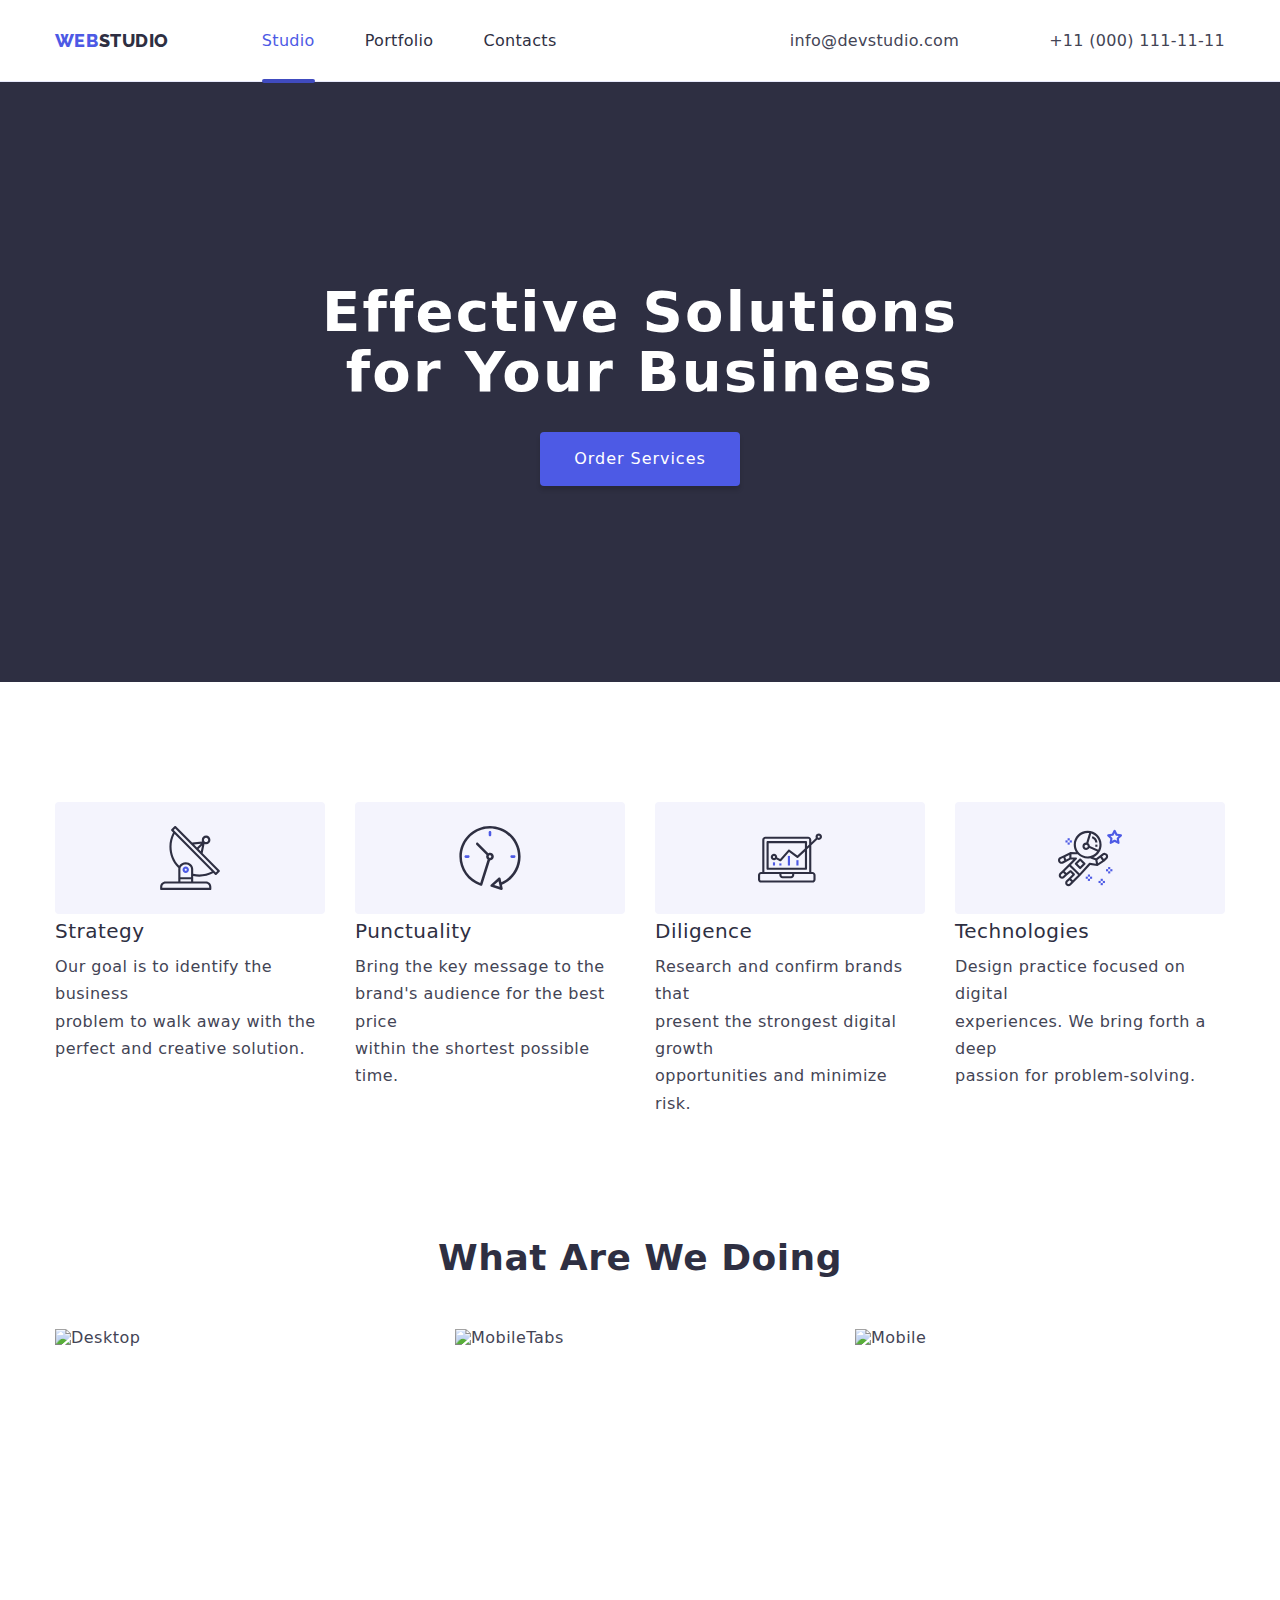
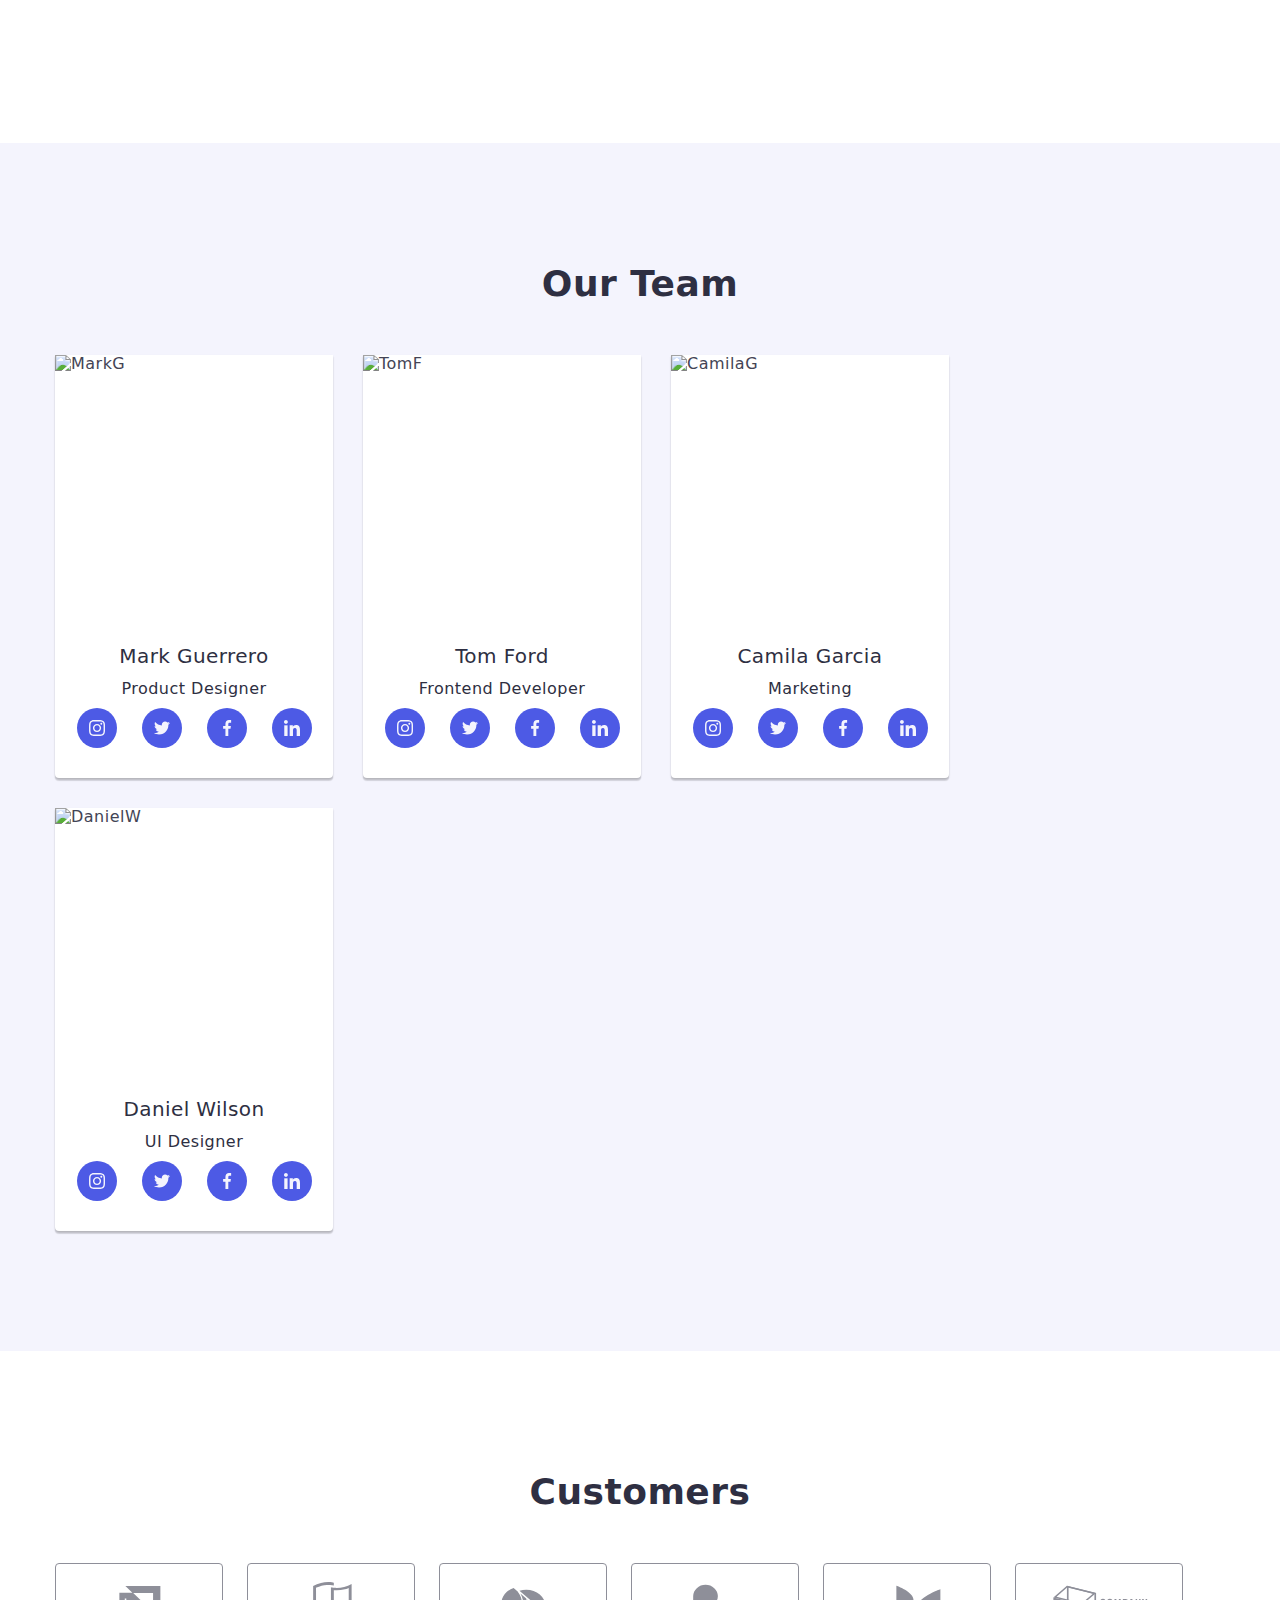
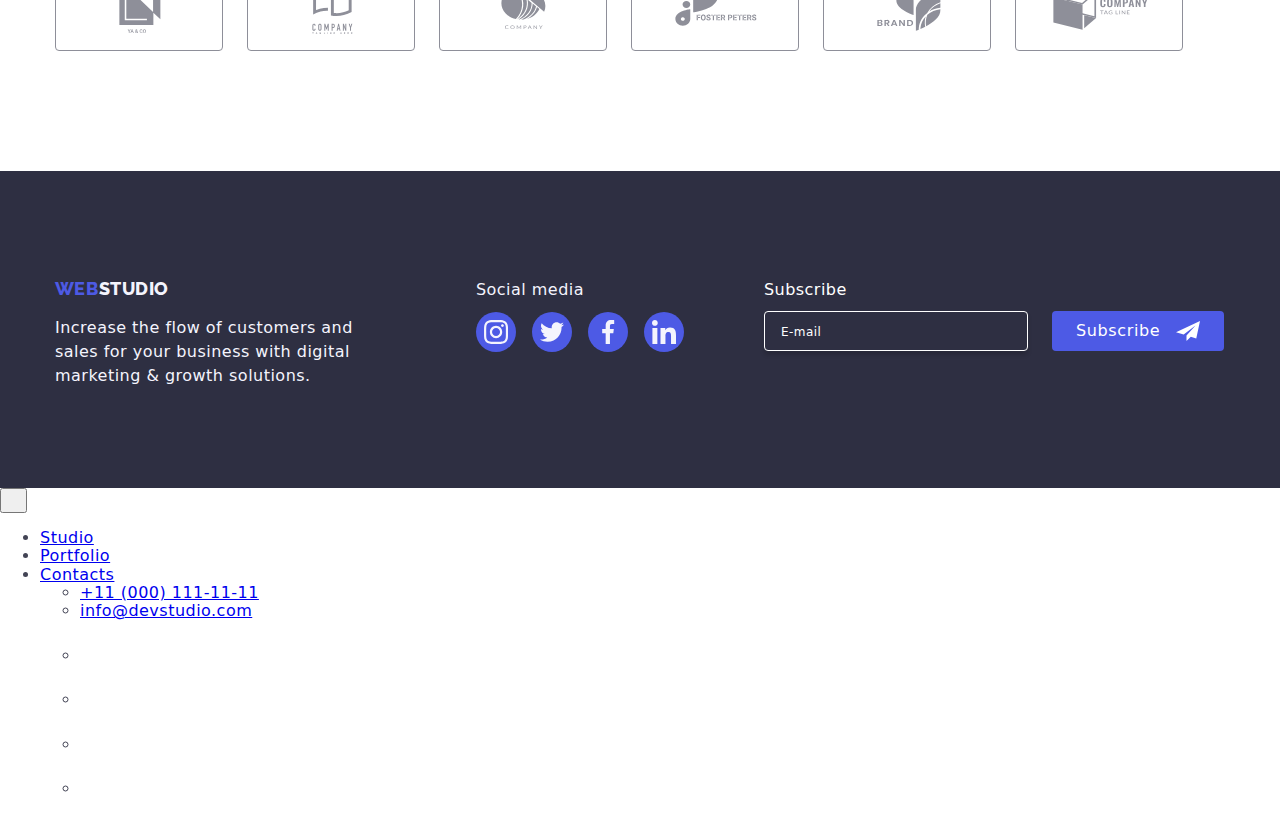
==== commit 7bf54e5e: "hw7" ====
--- a/index.html
+++ b/index.html
@@ -597,7 +597,13 @@
         <form clasname="signup_form" autocomplete="on" novalidate>
           <label class="label-form">
             <span class="form-title">Name</span>
-            <input class="input-form" type="text" name="user-name" autofocus />
+            <input
+              class="input-form"
+              type="text"
+              name="user-name"
+              autofocus
+              required
+            />
             <svg class="form-icon" width="20" height="20">
               <use href="./images/icons.svg#icon-person-black-18dp-1"></use>
             </svg>
@@ -605,7 +611,7 @@
 
           <label class="label-form">
             <span class="form-title">Phone</span>
-            <input class="input-form" type="tel" name="user-phone" />
+            <input class="input-form" type="tel" name="user-phone" required />
             <svg class="form-icon" width="20" height="20">
               <use href="./images/icons.svg#icon-phone-black-18dp-1"></use>
             </svg>
@@ -613,7 +619,7 @@
 
           <label class="label-form">
             <span class="form-title">Email</span>
-            <input class="input-form" type="email" name="user-email" />
+            <input class="input-form" type="email" name="user-email" required />
             <svg class="form-icon" width="20" height="20">
               <use href="./images/icons.svg#icon-email-black-18dp-1"></use>
             </svg>
@@ -626,6 +632,7 @@
               name="comment"
               rows="8"
               placeholder="Text Input"
+              required
             ></textarea>
           </label>
           <label class="label-agree-box">
@@ -633,6 +640,7 @@
               class="form-checkbox visually-hidden"
               type="checkbox"
               name="user-terms"
+              required
             />
             <svg class="form-checkbox-icon" width="16" height="16">
               <use href="./images/icons.svg#check-mark"></use>
@@ -642,10 +650,101 @@
               <a class="form-privacy-policy" href="">Privacy Policy</a></span
             >
           </label>
-          <input type="submit" value="Send" class="button-form-agree primary" disabled></input>
+          <button
+            type="submit"
+            value="Send"
+            class="button-form-agree primary"
+            disabled
+          >
+            Send
+          </button>
         </form>
       </div>
     </div>
+    <div class="menu-container js-menu-container" id="mobile-menu">
+      <button class="menu-toggle js-close-menu">
+        <svg class="close-icon" width="11" height="11">
+          <use href="./images/icons.svg#close-button"></use>
+        </svg>
+      </button>
+
+      <ul class="mobile-menu list-item">
+        <li class="mobile-menu-item">
+          <a href="./index.html" class="hamburger-menu-link link-active"
+            >Studio</a
+          >
+        </li>
+        <li class="mobile-menu-item">
+          <a href="./portfolio.html" class="hamburger-menu-link">Portfolio</a>
+        </li>
+        <li class="mobile-menu-item">
+          <a href="./contacts.html" class="hamburger-menu-link">Contacts</a>
+        </li>
+
+        <ul class="mobile-contact-link list-item">
+          <li class="mobile-contact-item">
+            <a href="tel:+110001111111" class="hamburger-contact-link"
+              >+11 (000) 111-11-11</a
+            >
+          </li>
+          <li class="mobile-contact-item">
+            <a
+              href="mailto:info@devstudio.com"
+              class="hamburger-contact-link email-link"
+              >info@devstudio.com</a
+            >
+          </li>
+        </ul>
+
+        <ul class="mobile-menu-social-list list-item">
+          <li class="mobile-social-item">
+            <a
+              href="https://instagram.com"
+              target="_blank"
+              rel="noopener noreferrer"
+              ><svg class="icon footer-social-profile" width="40" height="40">
+                <use href="./images/icons.svg#footer-instagram-icon"></use></svg
+            ></a>
+          </li>
+          <li class="mobile-social-item">
+            <a
+              href="https://twitter.com"
+              target="_blank"
+              rel="noopener noreferrer"
+              ><svg class="icon footer-social-profile" width="40" height="40">
+                <use href="./images/icons.svg#footer-twitter-icon"></use></svg
+            ></a>
+          </li>
+          <li class="mobile-social-item">
+            <a
+              href="https://facebook.com"
+              target="_blank"
+              rel="noopener noreferrer"
+              ><svg class="icon footer-social-profile" width="40" height="40">
+                <use href="./images/icons.svg#footer-facebook-icon"></use></svg
+            ></a>
+          </li>
+          <li class="mobile-social-item">
+            <a
+              href="https://linkedin.com"
+              target="_blank"
+              rel="noopener noreferrer"
+              ><svg class="icon footer-social-profile" width="40" height="40">
+                <use href="./images/icons.svg#footer-linkedin-icon"></use></svg
+            ></a>
+          </li>
+        </ul>
+      </ul>
+    </div>
+
+    <script
+      defer
+      src="https://cdnjs.cloudflare.com/ajax/libs/body-scroll-lock/3.1.5/bodyScrollLock.min.js"
+      integrity="sha512-HowizSDbQl7UPEAsPnvJHlQsnBmU2YMrv7KkTBulTLEGz9chfBoWYyZJL+MUO6p/yBuuMO/8jI7O29YRZ2uBlA=="
+      crossorigin="anonymous"
+    ></script>
+
     <script src="./js/modal.js"></script>
+    <script defer src="./js/mobile-menu.js"></script>
   </body>
 </html>
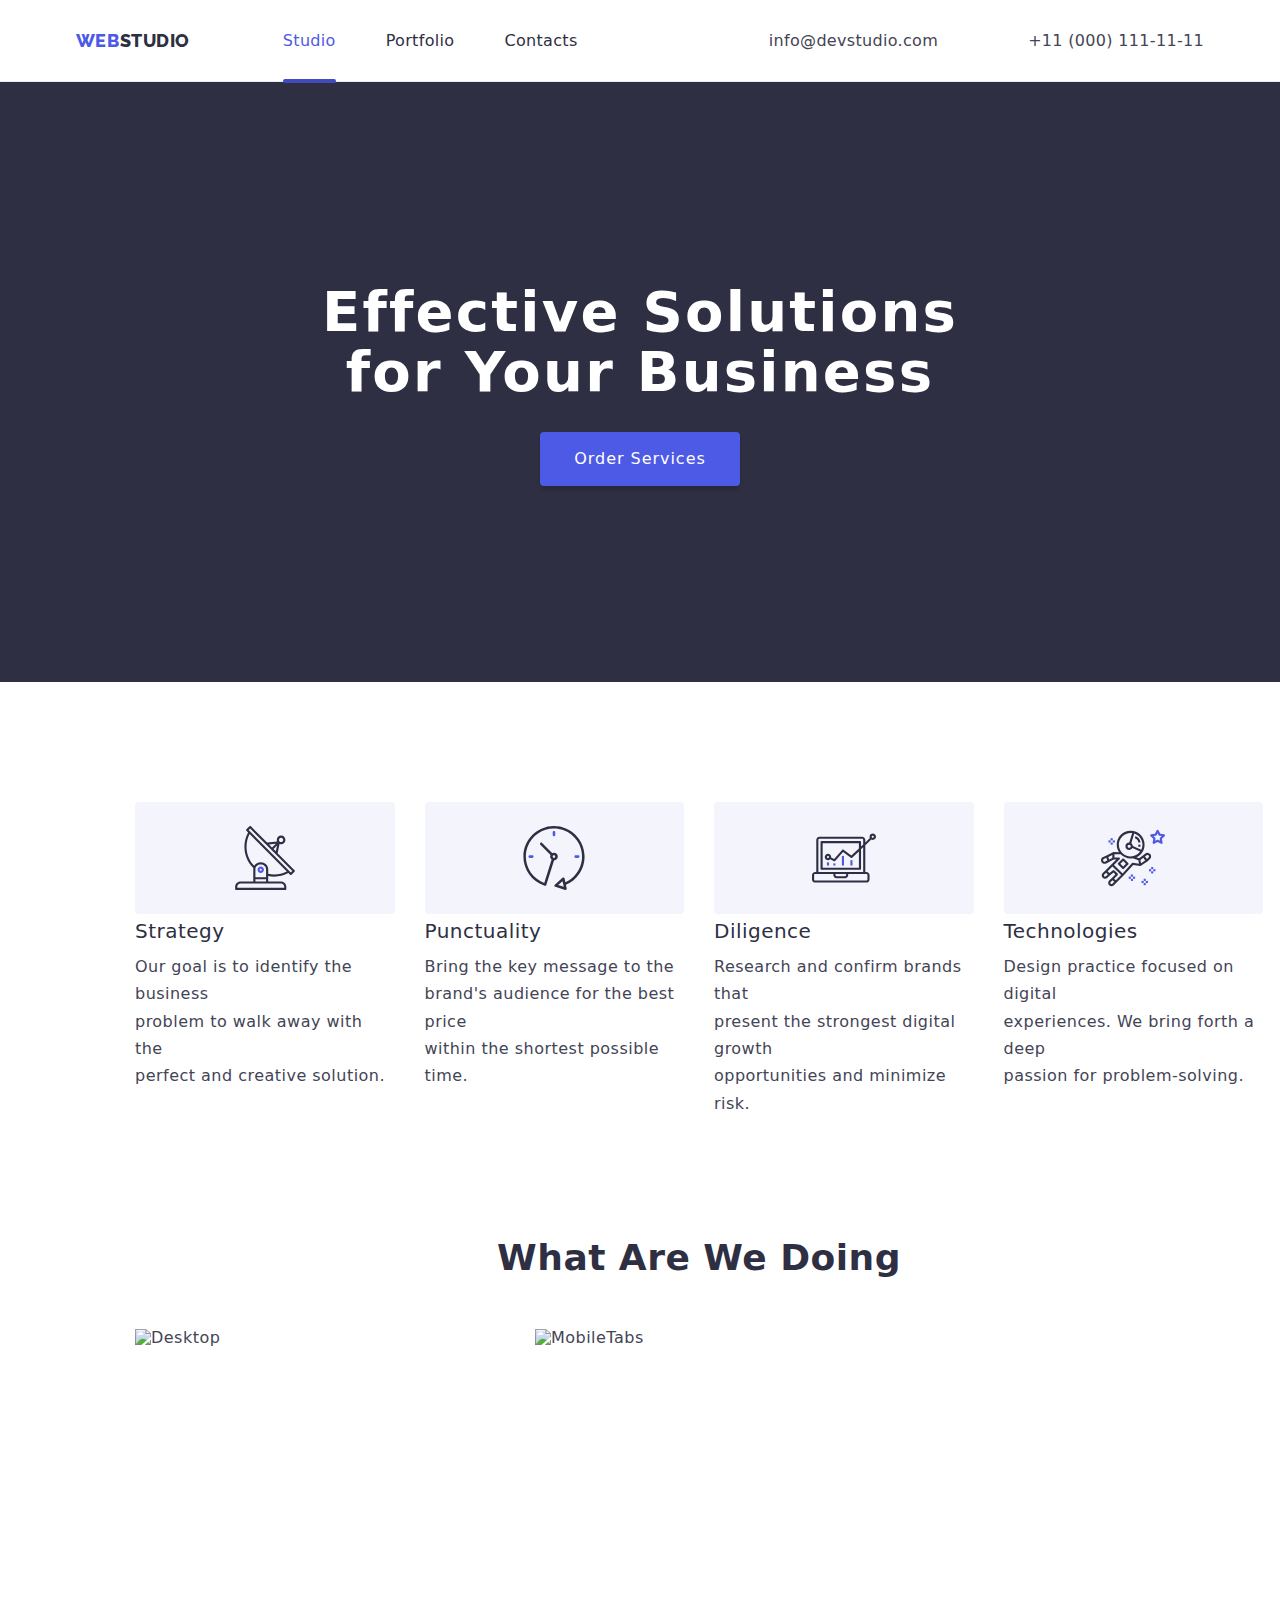
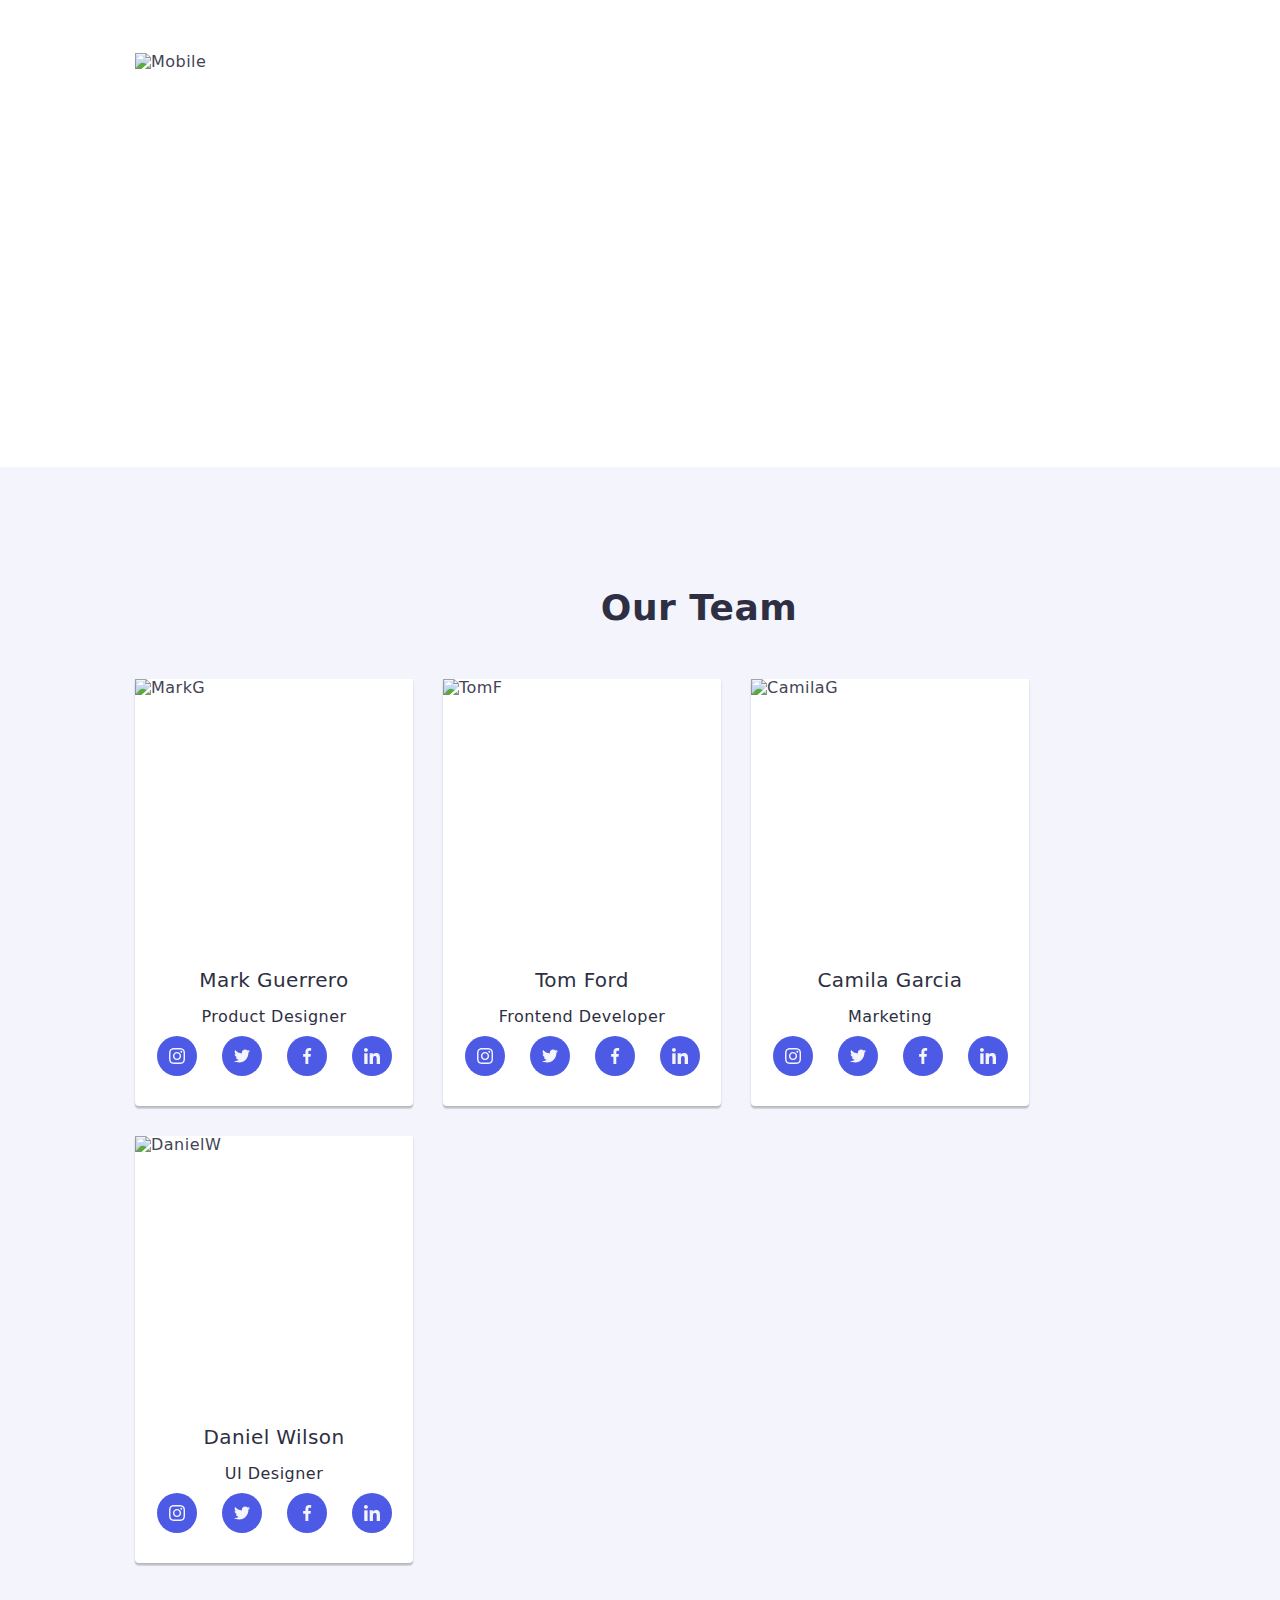
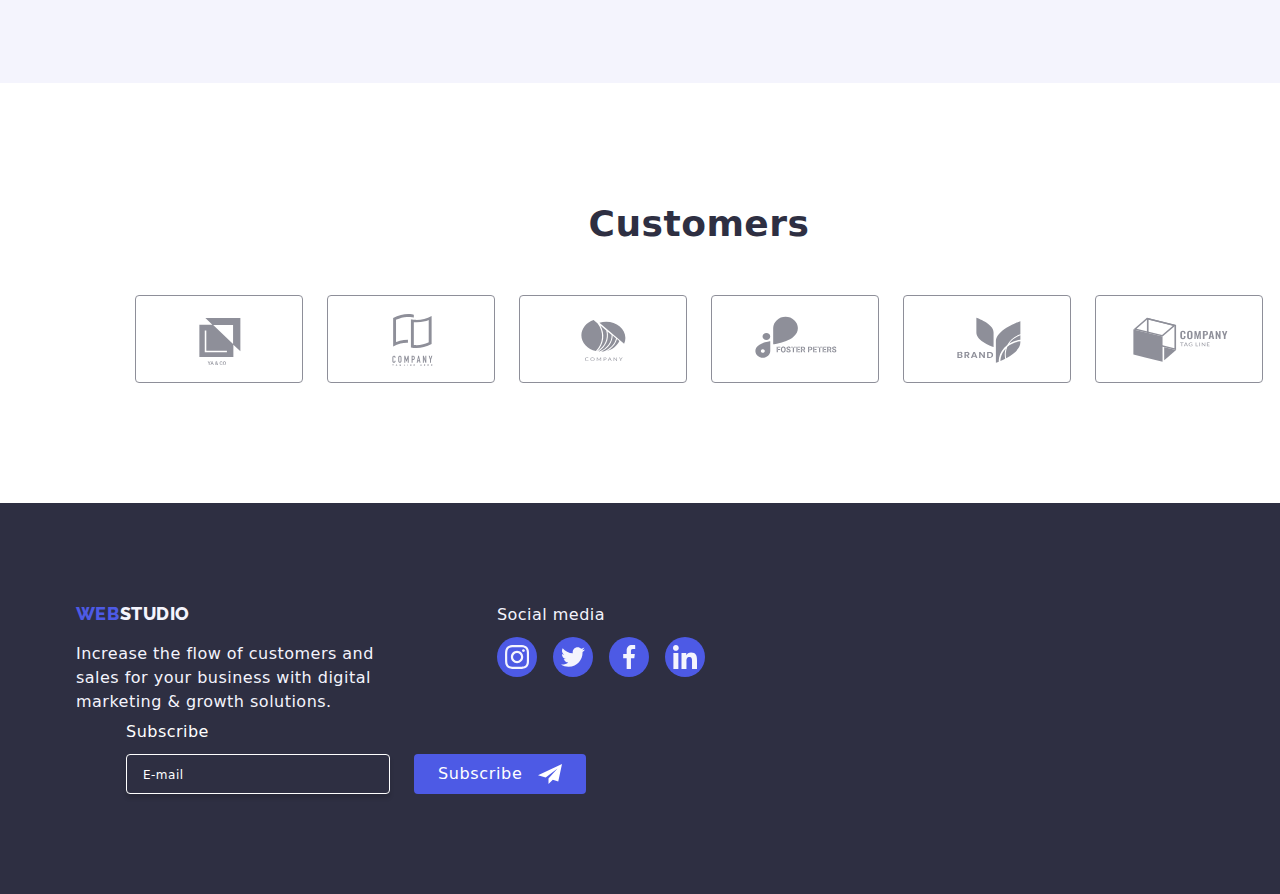
==== commit 37efb730: "hw7" ====
--- a/index.html
+++ b/index.html
@@ -53,6 +53,9 @@
             >
           </li>
         </ul>
+  
+      </div>
+    </header>
       </div>
     </header>
     <!-- Main -->
@@ -661,90 +664,6 @@
         </form>
       </div>
     </div>
-    <div class="menu-container js-menu-container" id="mobile-menu">
-      <button class="menu-toggle js-close-menu">
-        <svg class="close-icon" width="11" height="11">
-          <use href="./images/icons.svg#close-button"></use>
-        </svg>
-      </button>
-
-      <ul class="mobile-menu list-item">
-        <li class="mobile-menu-item">
-          <a href="./index.html" class="hamburger-menu-link link-active"
-            >Studio</a
-          >
-        </li>
-        <li class="mobile-menu-item">
-          <a href="./portfolio.html" class="hamburger-menu-link">Portfolio</a>
-        </li>
-        <li class="mobile-menu-item">
-          <a href="./contacts.html" class="hamburger-menu-link">Contacts</a>
-        </li>
-
-        <ul class="mobile-contact-link list-item">
-          <li class="mobile-contact-item">
-            <a href="tel:+110001111111" class="hamburger-contact-link"
-              >+11 (000) 111-11-11</a
-            >
-          </li>
-          <li class="mobile-contact-item">
-            <a
-              href="mailto:info@devstudio.com"
-              class="hamburger-contact-link email-link"
-              >info@devstudio.com</a
-            >
-          </li>
-        </ul>
-
-        <ul class="mobile-menu-social-list list-item">
-          <li class="mobile-social-item">
-            <a
-              href="https://instagram.com"
-              target="_blank"
-              rel="noopener noreferrer"
-              ><svg class="icon footer-social-profile" width="40" height="40">
-                <use href="./images/icons.svg#footer-instagram-icon"></use></svg
-            ></a>
-          </li>
-          <li class="mobile-social-item">
-            <a
-              href="https://twitter.com"
-              target="_blank"
-              rel="noopener noreferrer"
-              ><svg class="icon footer-social-profile" width="40" height="40">
-                <use href="./images/icons.svg#footer-twitter-icon"></use></svg
-            ></a>
-          </li>
-          <li class="mobile-social-item">
-            <a
-              href="https://facebook.com"
-              target="_blank"
-              rel="noopener noreferrer"
-              ><svg class="icon footer-social-profile" width="40" height="40">
-                <use href="./images/icons.svg#footer-facebook-icon"></use></svg
-            ></a>
-          </li>
-          <li class="mobile-social-item">
-            <a
-              href="https://linkedin.com"
-              target="_blank"
-              rel="noopener noreferrer"
-              ><svg class="icon footer-social-profile" width="40" height="40">
-                <use href="./images/icons.svg#footer-linkedin-icon"></use></svg
-            ></a>
-          </li>
-        </ul>
-      </ul>
-    </div>
-
-    <script
-      defer
-      src="https://cdnjs.cloudflare.com/ajax/libs/body-scroll-lock/3.1.5/bodyScrollLock.min.js"
-      integrity="sha512-HowizSDbQl7UPEAsPnvJHlQsnBmU2YMrv7KkTBulTLEGz9chfBoWYyZJL+MUO6p/yBuuMO/8jI7O29YRZ2uBlA=="
-      crossorigin="anonymous"
-    ></script>
-
     <script src="./js/modal.js"></script>
-    <script defer src="./js/mobile-menu.js"></script>
   </body>
 </html>
--- a/css/styles.css
+++ b/css/styles.css
@@ -60,9 +60,18 @@
   color: inherit;
 }
 
-.menu,
-.navigation,
-.nav-menu,
+.menu {
+  display: flex;
+  align-items: center;
+}
+.navigation {
+  display: flex;
+  align-items: center;
+}
+.nav-menu {
+  display: flex;
+  align-items: center;
+}
 .contacts-menu {
   display: flex;
   align-items: center;
@@ -145,12 +154,18 @@
 }
 
 .hero-title {
-  font-size: 56px;
+  font-size: 36px;
   text-align: center;
   line-height: 1.07;
   letter-spacing: 0.04em;
   color: var(--navwhite);
   margin-bottom: 30px;
+}
+
+@media screen and (min-width: 768px) {
+  .hero-title {
+    font-size: 56px;
+  }
 }
 
 .bg-team {
@@ -231,19 +246,31 @@
 }
 
 .section {
-  padding: 120px 0;
-}
-
-.section.no-top-padding {
+  padding: 96px 0;
+}
+
+/* desktop screen */
+
+@media screen and (min-width: 1158px) {
+  .section {
+    padding: 120px;
+  }
+}
+
+.no-top-padding {
   padding-top: 0;
 }
 
-.benefits .description {
+.benefits {
   color: var(--navslate);
+}
+
+.description {
   line-height: 1.71;
   font-size: 16px;
   font-weight: 400;
 }
+
 .section-title {
   text-align: center;
   color: var(--navyblue);
@@ -402,7 +429,7 @@
     0px 2px 2px rgba(0, 0, 0, 0.12);
 }
 
-.project .name {
+.project {
   font-size: 20px;
   font-weight: 500;
   line-height: 2;
@@ -411,17 +438,50 @@
   margin-bottom: 4px;
 }
 
-.project .type {
+.name {
+  font-size: 20px;
+  font-weight: 500;
+  line-height: 2;
+  letter-spacing: 0.04em;
+  color: var(--navyblue);
+  margin-bottom: 4px;
+}
+
+.project {
   color: var(--navslate);
   font-weight: 400px;
   line-height: 1.87;
   font-size: 16px;
 }
 
+.type {
+  color: var(--navslate);
+  font-weight: 400px;
+  line-height: 1.87;
+  font-size: 16px;
+}
+
 .container {
-  width: 1200px;
+  /* width: 1200px; */
+  width: 428px;
   margin: 0 auto;
   padding: 0 15px;
+}
+
+/* ipad screen */
+
+@media screen and (min-width: 768px) {
+  .container {
+    width: 768px;
+  }
+}
+
+/* desktop screen */
+
+@media screen and (min-width: 1158px) {
+  .container {
+    width: 1158px;
+  }
 }
 
 .what-we-do {
@@ -546,8 +606,8 @@
   position: absolute;
   top: 50%;
   left: 50%;
-  min-width: 408px;
-  min-height: 584px;
+  width: 408px;
+  height: 584px;
   background-color: var(--dairy, #fcfcfc);
   box-shadow: 0px 2px 1px 0px rgba(0, 0, 0, 0.2),
     0px 1px 3px 0px rgba(0, 0, 0, 0.12), 0px 1px 1px 0px rgba(0, 0, 0, 0.14);
@@ -745,8 +805,8 @@
   background-color: var(--iriscolor);
   color: var(--navwhite);
   line-height: 1.87;
-  letter-spacing: 0.1em;
-  font-weight: 200;
+  letter-spacing: 0.05em;
+  font-weight: 500;
   padding: 10px 32px;
   min-width: 169px;
 }
@@ -822,7 +882,7 @@
 }
 
 .footer-container {
-  margin-left: 123px;
+  margin-left: 125px;
   display: flex;
   align-items: flex-end;
 }
@@ -830,7 +890,7 @@
 .footer-form {
   height: 80px;
   flex-shrink: 0;
-  margin-left: 80px;
+  margin-left: 50px;
 }
 
 .footer-form-item {
@@ -892,6 +952,7 @@
 
 .form-agreement-detail {
   color: var(--lightslate);
+  font-size: 12px;
 }
 
 .form-checkbox:checked + .form-checkbox-icon {
@@ -907,9 +968,8 @@
 
 .label-agree-box {
   display: flex;
-  justify-content: center;
   align-items: flex-start;
-  margin-bottom: 35px;
+  margin-bottom: 24px;
   gap: 8px;
 }
 
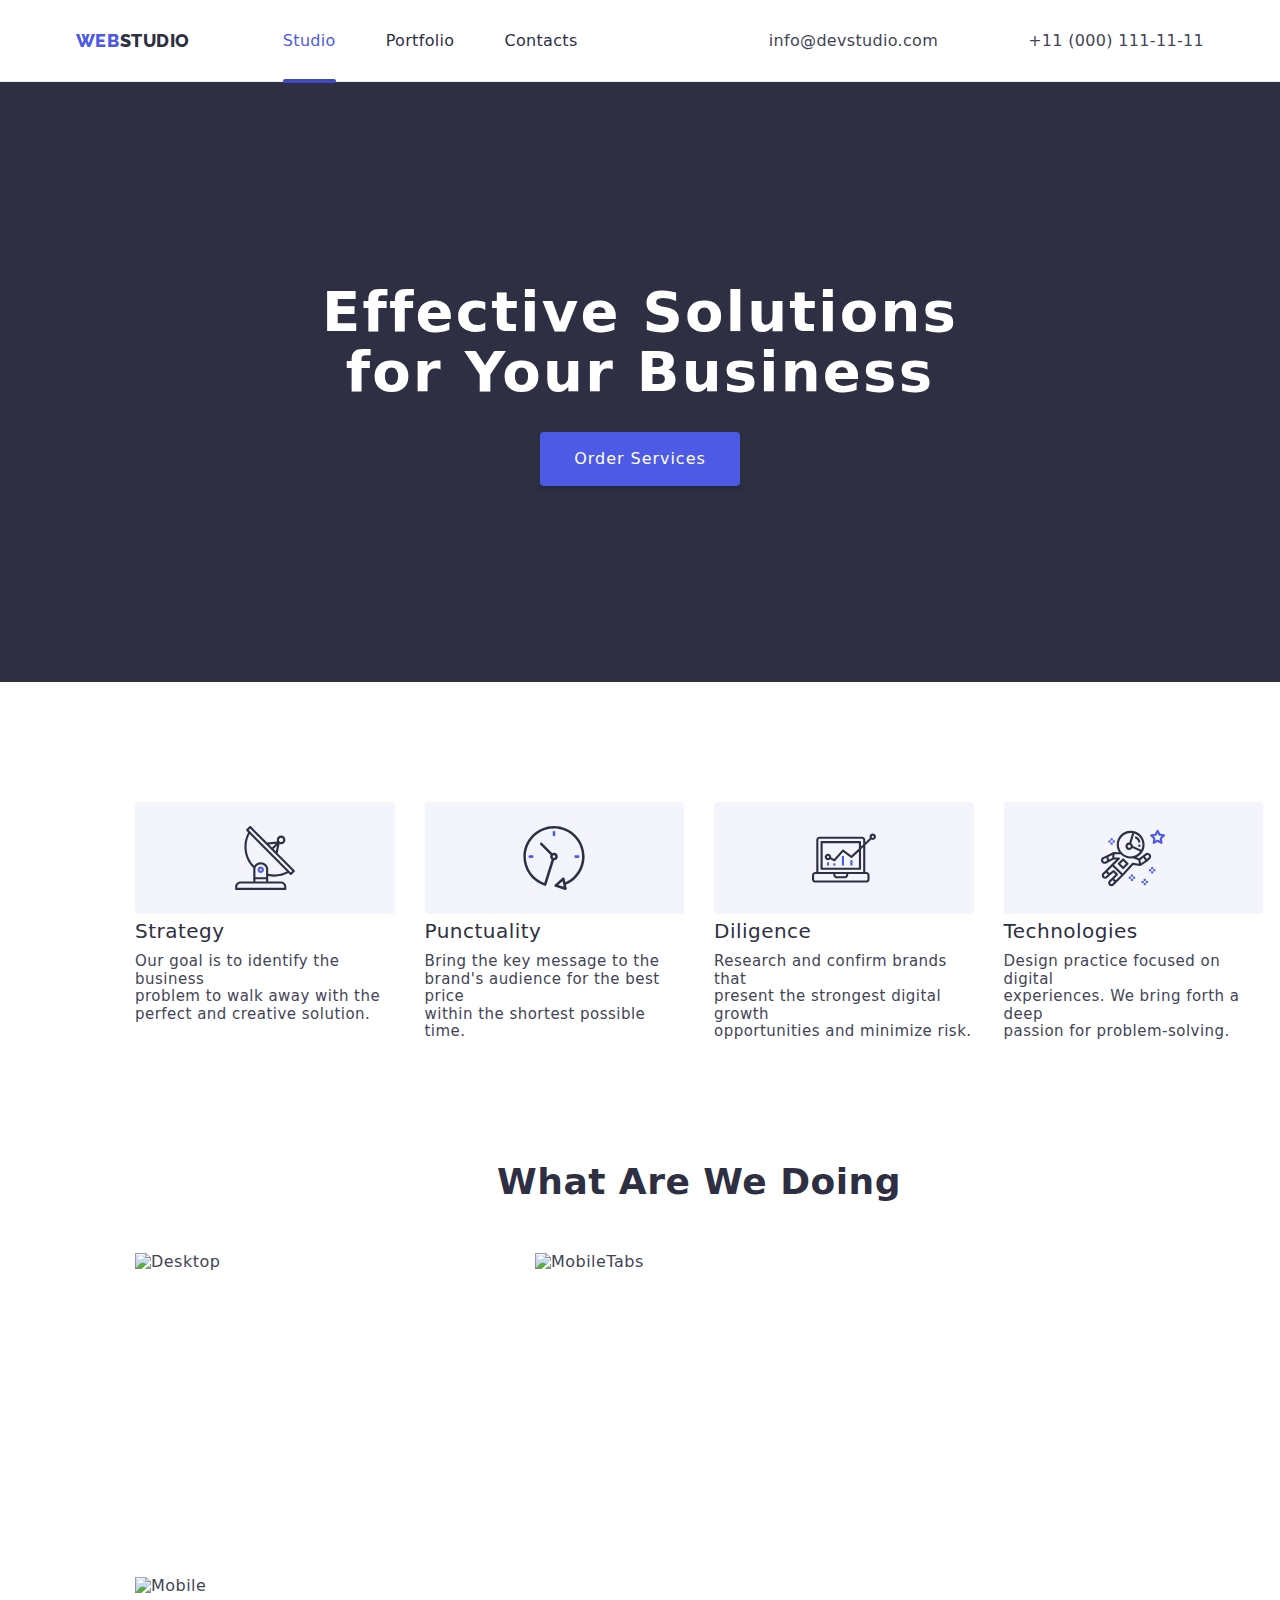
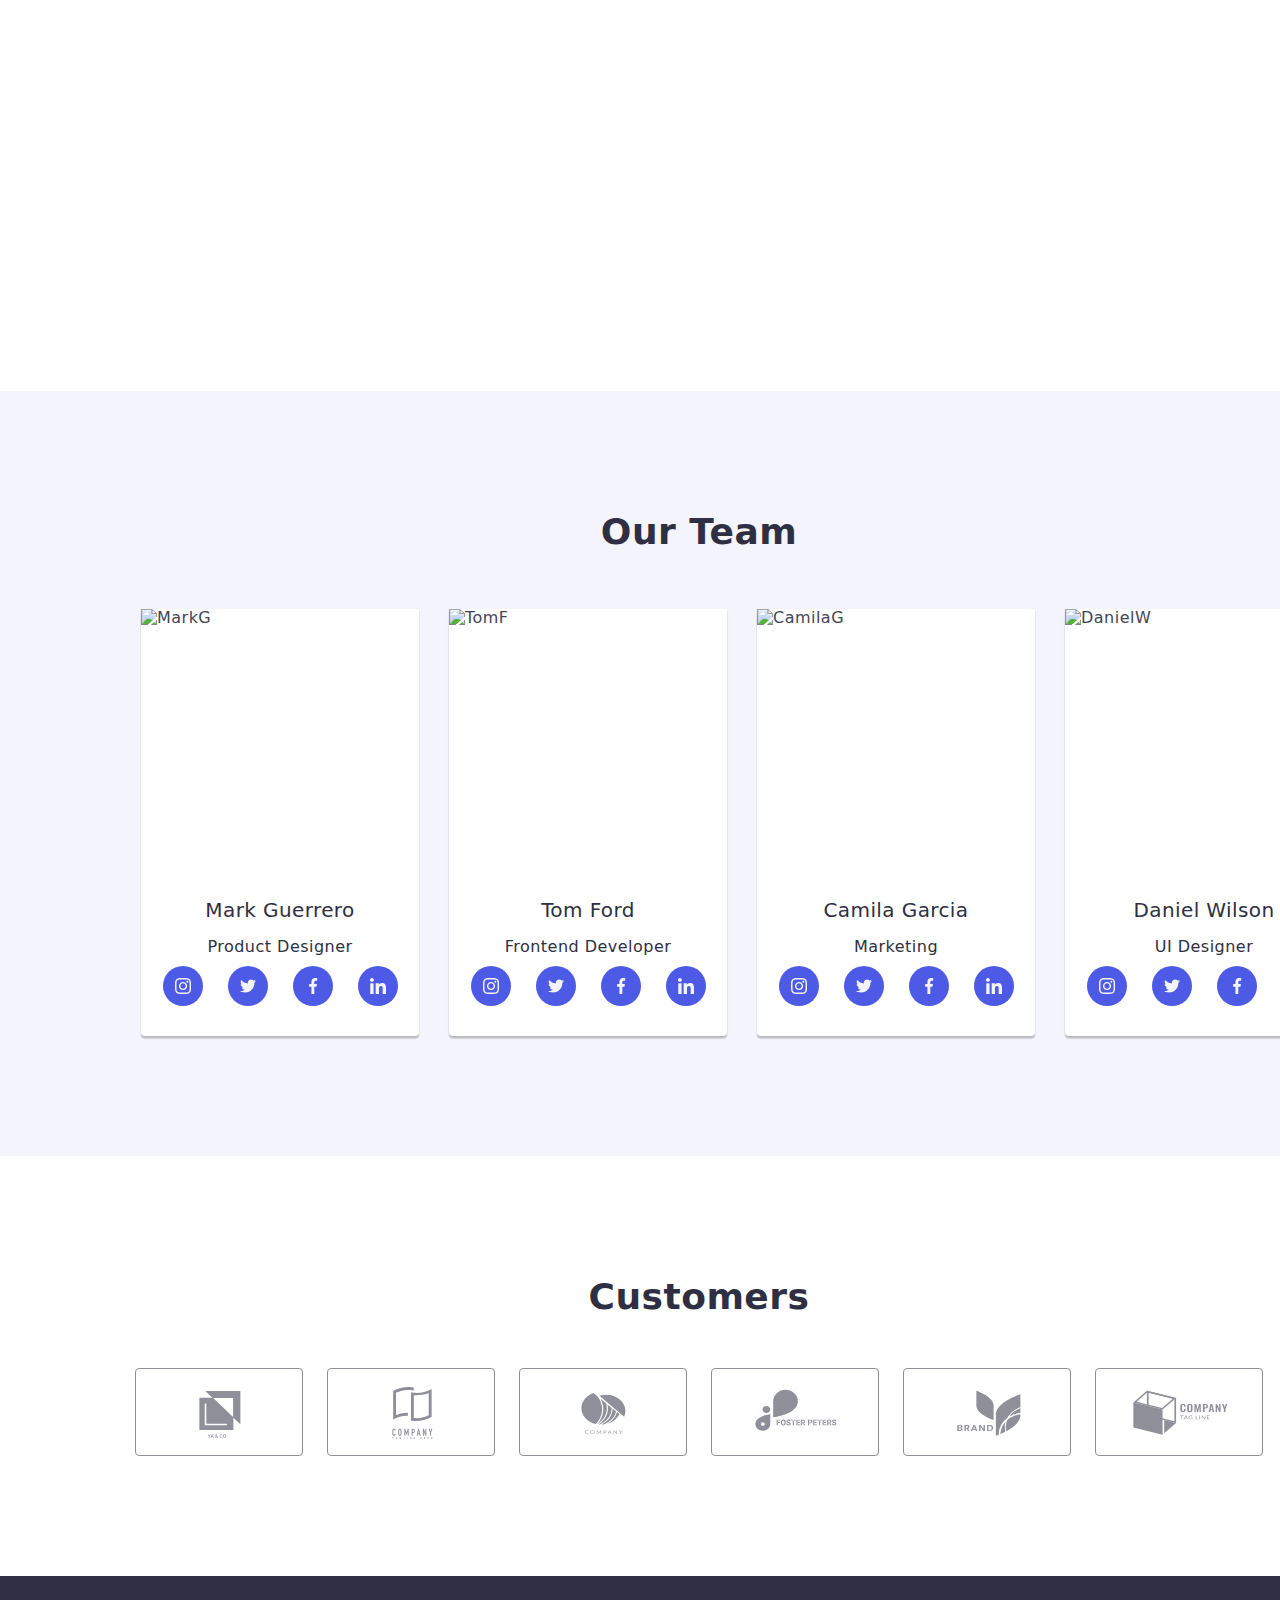
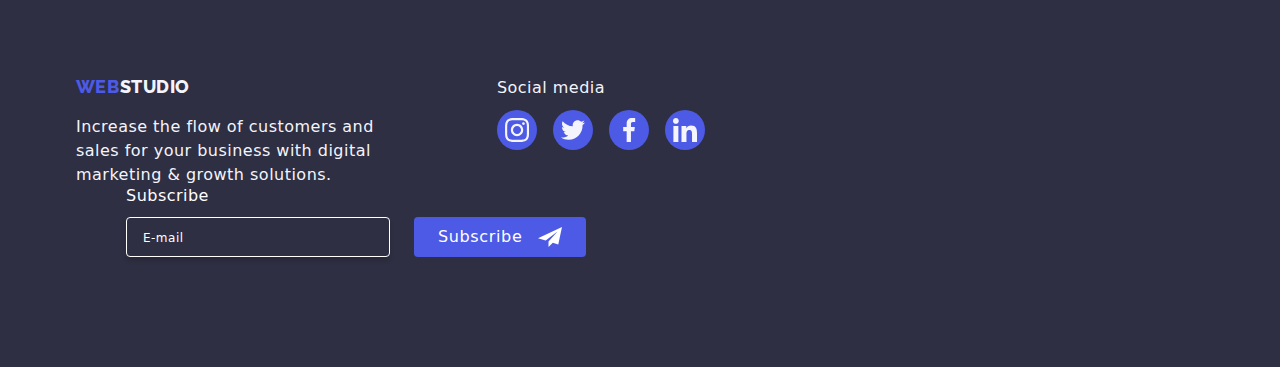
==== commit e19e4718: "hw7" ====
--- a/index.html
+++ b/index.html
@@ -73,7 +73,7 @@
       <section class="section">
         <div class="container">
           <ul class="benefits list">
-            <li class="item">
+            <li class="benefits-item">
               <div class="benefits-svg-icons">
                 <svg width="64" height="64">
                   <use href="./images/icons.svg#icon-antenna-1"></use>
@@ -85,7 +85,7 @@
                 with the<br />perfect and creative solution.
               </p>
             </li>
-            <li class="item">
+            <li class="benefits-item">
               <div class="benefits-svg-icons">
                 <svg class="icon" width="64" height="64">
                   <use href="./images/icons.svg#icon-clock-1"></use>
@@ -98,7 +98,7 @@
                 within the shortest possible time.
               </p>
             </li>
-            <li class="item">
+            <li class="benefits-item">
               <div class="benefits-svg-icons">
                 <svg width="64" height="64">
                   <use href="./images/icons.svg#icon-diagram-1"></use>
@@ -110,7 +110,7 @@
                 digital growth<br />opportunities and minimize risk.
               </p>
             </li>
-            <li class="item">
+            <li class="benefits-item">
               <div class="benefits-svg-icons">
                 <svg width="64" height="64">
                   <use href="./images/icons.svg#icon-astronaut-1"></use>
@@ -128,9 +128,9 @@
       <!-- Section 3 -->
       <section class="section no-top-padding">
         <div class="container">
-          <h2 class="section-title">What Are We Doing</h2>
+          <h2 class="what-section-title">What Are We Doing</h2>
           <ul class="what-we-do list">
-            <li class="item">
+            <li class="item-list">
               <img
                 src="images/Desktop.jpg"
                 alt="Desktop"
@@ -139,7 +139,7 @@
                 class="image"
               />
             </li>
-            <li class="item">
+            <li class="item-list">
               <img
                 src="images/mobile-tab.jpg"
                 alt="MobileTabs"
@@ -148,7 +148,7 @@
                 class="image"
               />
             </li>
-            <li class="item">
+            <li class="item-list">
               <img
                 src="images/mobile.jpg"
                 alt="Mobile"
@@ -165,7 +165,7 @@
         <div class="container">
           <h2 class="section-title">Our Team</h2>
           <ul class="team list">
-            <li class="item">
+            <li class="team-item">
               <img
                 src="images/mark-guerrero.jpg"
                 alt="MarkG"
@@ -231,7 +231,7 @@
                 </li>
               </ul>
             </li>
-            <li class="item">
+            <li class="team-item">
               <img
                 src="images/tom-ford.jpg"
                 alt="TomF"
@@ -297,7 +297,7 @@
                 </li>
               </ul>
             </li>
-            <li class="item">
+            <li class="team-item">
               <img
                 src="images/camila-garcia.jpg"
                 alt="CamilaG"
@@ -363,7 +363,7 @@
                 </li>
               </ul>
             </li>
-            <li class="item">
+            <li class="team-item">
               <img
                 src="images/daniel-wilson.jpg"
                 alt="DanielW"
--- a/css/styles.css
+++ b/css/styles.css
@@ -69,9 +69,15 @@
   align-items: center;
 }
 .nav-menu {
-  display: flex;
-  align-items: center;
-}
+  display: none;
+}
+@media screen and (min-width: 768px) {
+  .nav-menu {
+    display: flex;
+    align-items: center;
+  }
+}
+
 .contacts-menu {
   display: flex;
   align-items: center;
@@ -231,10 +237,22 @@
   margin-top: -30px;
 }
 
-.benefits .item {
-  flex-basis: calc(100% / 4 - 30px);
+@media screen and (min-width: 1158px) {
+  .benefits {
+    flex-wrap: nowrap;
+  }
+}
+
+.benefits-item {
+  flex-basis: 100%;
   margin-left: 30px;
   margin-top: 30px;
+}
+
+@media screen and (min-width: 768px) {
+  .benefits-item {
+    width: calc((100% - 30px) / 2);
+  }
 }
 
 .benefits .title {
@@ -266,8 +284,8 @@
 }
 
 .description {
-  line-height: 1.71;
-  font-size: 16px;
+  line-height: 1.17;
+  font-size: 15px;
   font-weight: 400;
 }
 
@@ -280,15 +298,40 @@
   margin-bottom: 50px;
 }
 
+.what-section-title {
+  float: none;
+}
+
+@media screen and (min-width: 1158px) {
+  .what-section-title {
+    text-align: center;
+    color: var(--navyblue);
+    font-size: 36px;
+    line-height: 1.17;
+    font-weight: 700;
+    margin-bottom: 50px;
+  }
+}
+
 .team {
   display: flex;
   flex-wrap: wrap;
-  margin-top: -30px;
-  margin-left: -30px;
-}
-
-.team .item {
-  flex-basis: calc(100% / 4 - 30px);
+  margin-top: -24px;
+  margin-left: -24px;
+}
+
+.teams {
+  justify-content: center;
+}
+
+@media screen and (min-width: 1158px) {
+  .team {
+    flex-wrap: nowrap;
+  }
+}
+
+.team .team-item {
+  flex-direction: column;
   margin-left: 30px;
   margin-top: 30px;
   padding-bottom: 30px;
@@ -298,6 +341,12 @@
     0px 2px 2px rgba(0, 0, 0, 0.12);
 }
 
+@media screen and (min-width: 768px) {
+  .team-item {
+    flex-basis: calc((100% - 30px) / 2);
+  }
+}
+
 .team .name,
 .team .position {
   line-height: 1.19;
@@ -485,13 +534,19 @@
 }
 
 .what-we-do {
-  display: flex;
-  flex-wrap: wrap;
-  margin-left: -30px;
-  margin-top: -30px;
-}
-
-.what-we-do .item {
+  display: none;
+}
+
+@media screen and (min-width: 1158px) {
+  .what-we-do {
+    display: flex;
+    flex-wrap: wrap;
+    margin-left: -30px;
+    margin-top: -30px;
+  }
+}
+
+.what-we-do .item-list {
   flex-basis: calc(100% / 3 - 30px);
   margin-left: 30px;
   margin-top: 30px;
@@ -518,25 +573,43 @@
 }
 
 .benefits-svg-icons {
-  display: flex;
-  background: var(--cloud, #f4f4fd);
-  width: 100%;
-  height: 112px;
-  flex-shrink: 0;
-  justify-content: center;
-  align-items: center;
-  border-radius: 4px;
-  margin-bottom: 6px;
+  display: none;
+}
+
+@media screen and (min-width: 1158px) {
+  .benefits-svg-icons {
+    display: flex;
+    background: var(--cloud, #f4f4fd);
+    width: 100%;
+    height: 112px;
+    flex-shrink: 0;
+    justify-content: center;
+    align-items: center;
+    border-radius: 4px;
+    margin-bottom: 6px;
+  }
 }
 
 .customer-icons-list {
   display: flex;
   gap: 24px;
+  flex-wrap: wrap;
+}
+@media screen and (min-width: 1158px) {
+  .customer-icons-list {
+    flex-wrap: nowrap;
+  }
 }
 
 .customer-icon-item {
-  width: 168px;
+  width: calc((100% - 30px) / 2);
   height: 88px;
+}
+
+@media screen and (min-width: 768px) {
+  .customer-icon-item {
+    width: calc((100% - 60px) / 3);
+  }
 }
 
 .customer-icon {
@@ -606,8 +679,8 @@
   position: absolute;
   top: 50%;
   left: 50%;
-  width: 408px;
-  height: 584px;
+  min-width: 428px;
+  height: 100vh;
   background-color: var(--dairy, #fcfcfc);
   box-shadow: 0px 2px 1px 0px rgba(0, 0, 0, 0.2),
     0px 1px 3px 0px rgba(0, 0, 0, 0.12), 0px 1px 1px 0px rgba(0, 0, 0, 0.14);
@@ -615,6 +688,12 @@
 
   transform: translate(-50%, -50%) scale(1);
   transition: transform 250ms cubic-bezier(0.4, 0, 0.2, 1);
+}
+
+@media screen and (min-width: 428px) {
+  .modal {
+    height: auto;
+  }
 }
 
 .modal-title {
@@ -746,8 +825,14 @@
 }
 
 .contacts-menu {
-  display: flex;
-  gap: 40px;
+  display: none;
+}
+
+@media screen and (min-width: 768px) {
+  .contacts-menu {
+    display: flex;
+    gap: 40px;
+  }
 }
 
 .signup_form {
@@ -887,6 +972,13 @@
   align-items: flex-end;
 }
 
+@media screen and (min-width: 1158px) {
+  .footer-container {
+    display: block;
+    grid-column-start: auto;
+  }
+}
+
 .footer-form {
   height: 80px;
   flex-shrink: 0;
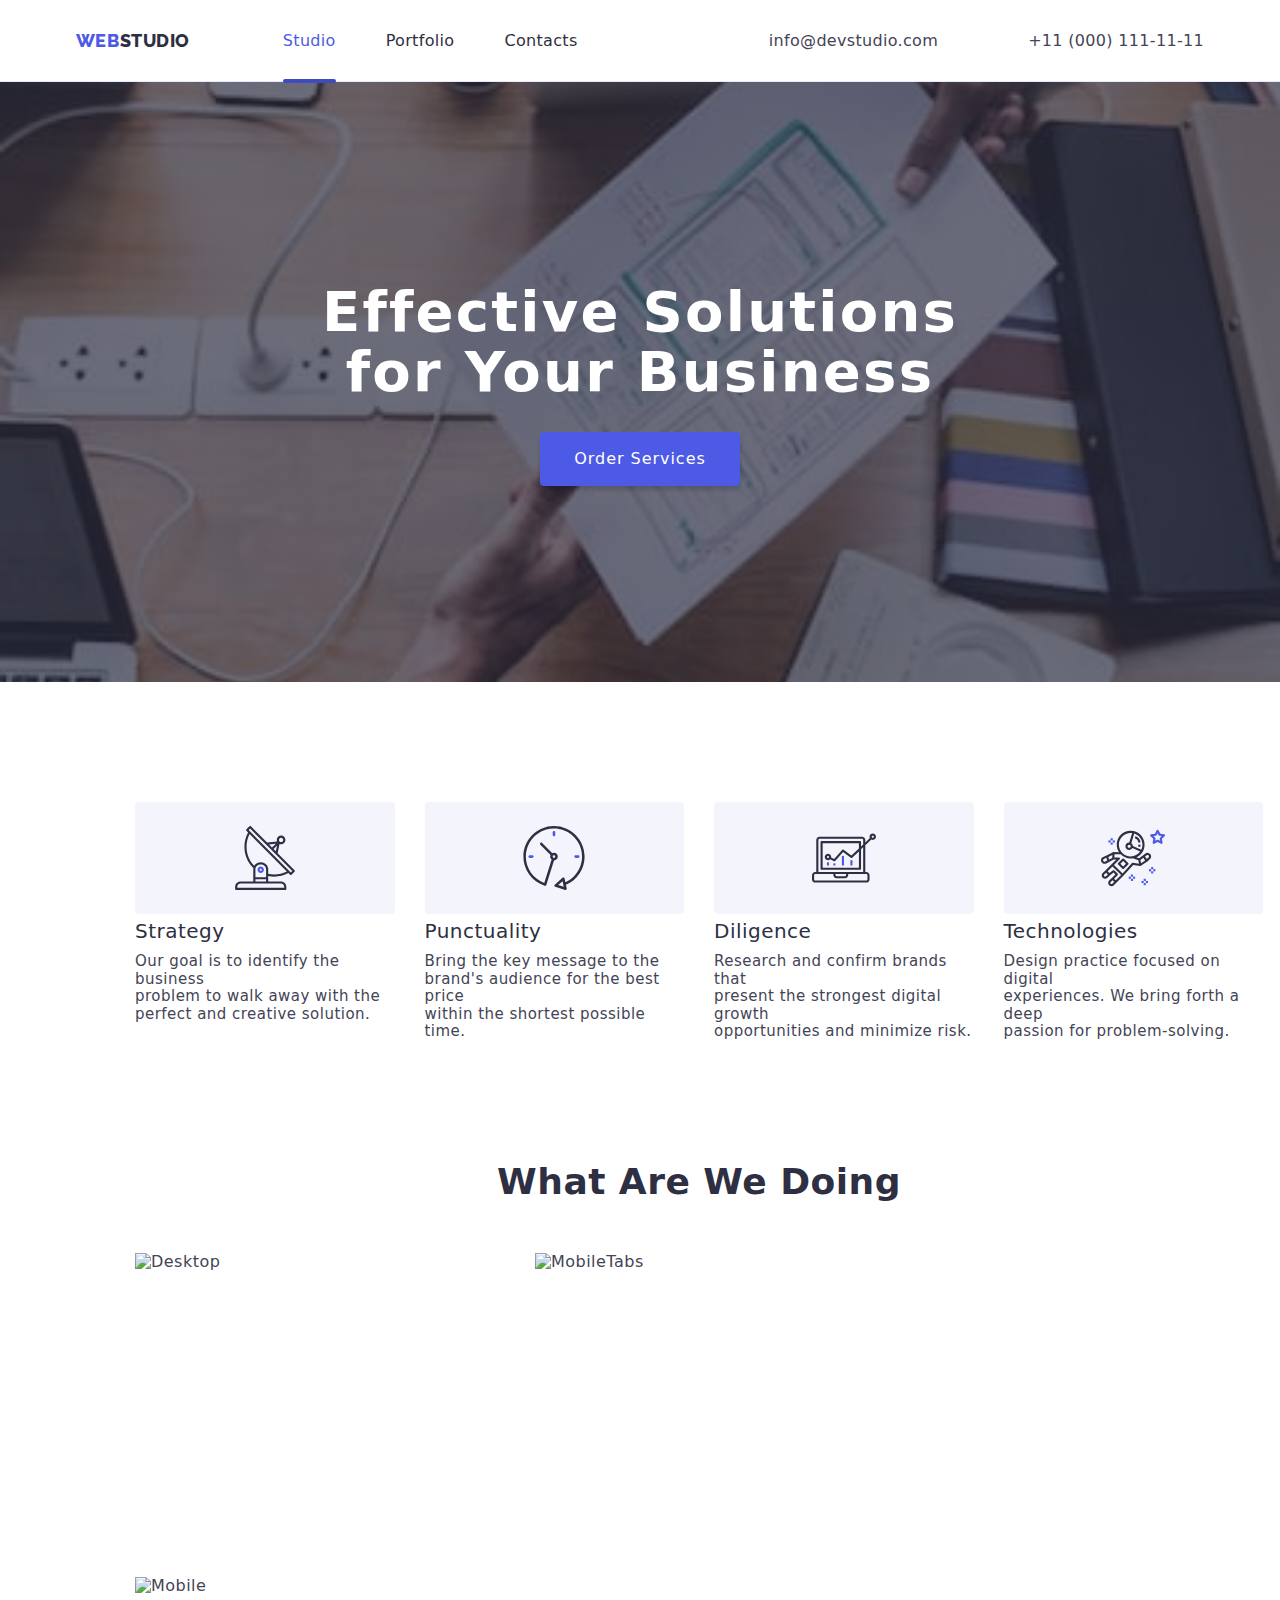
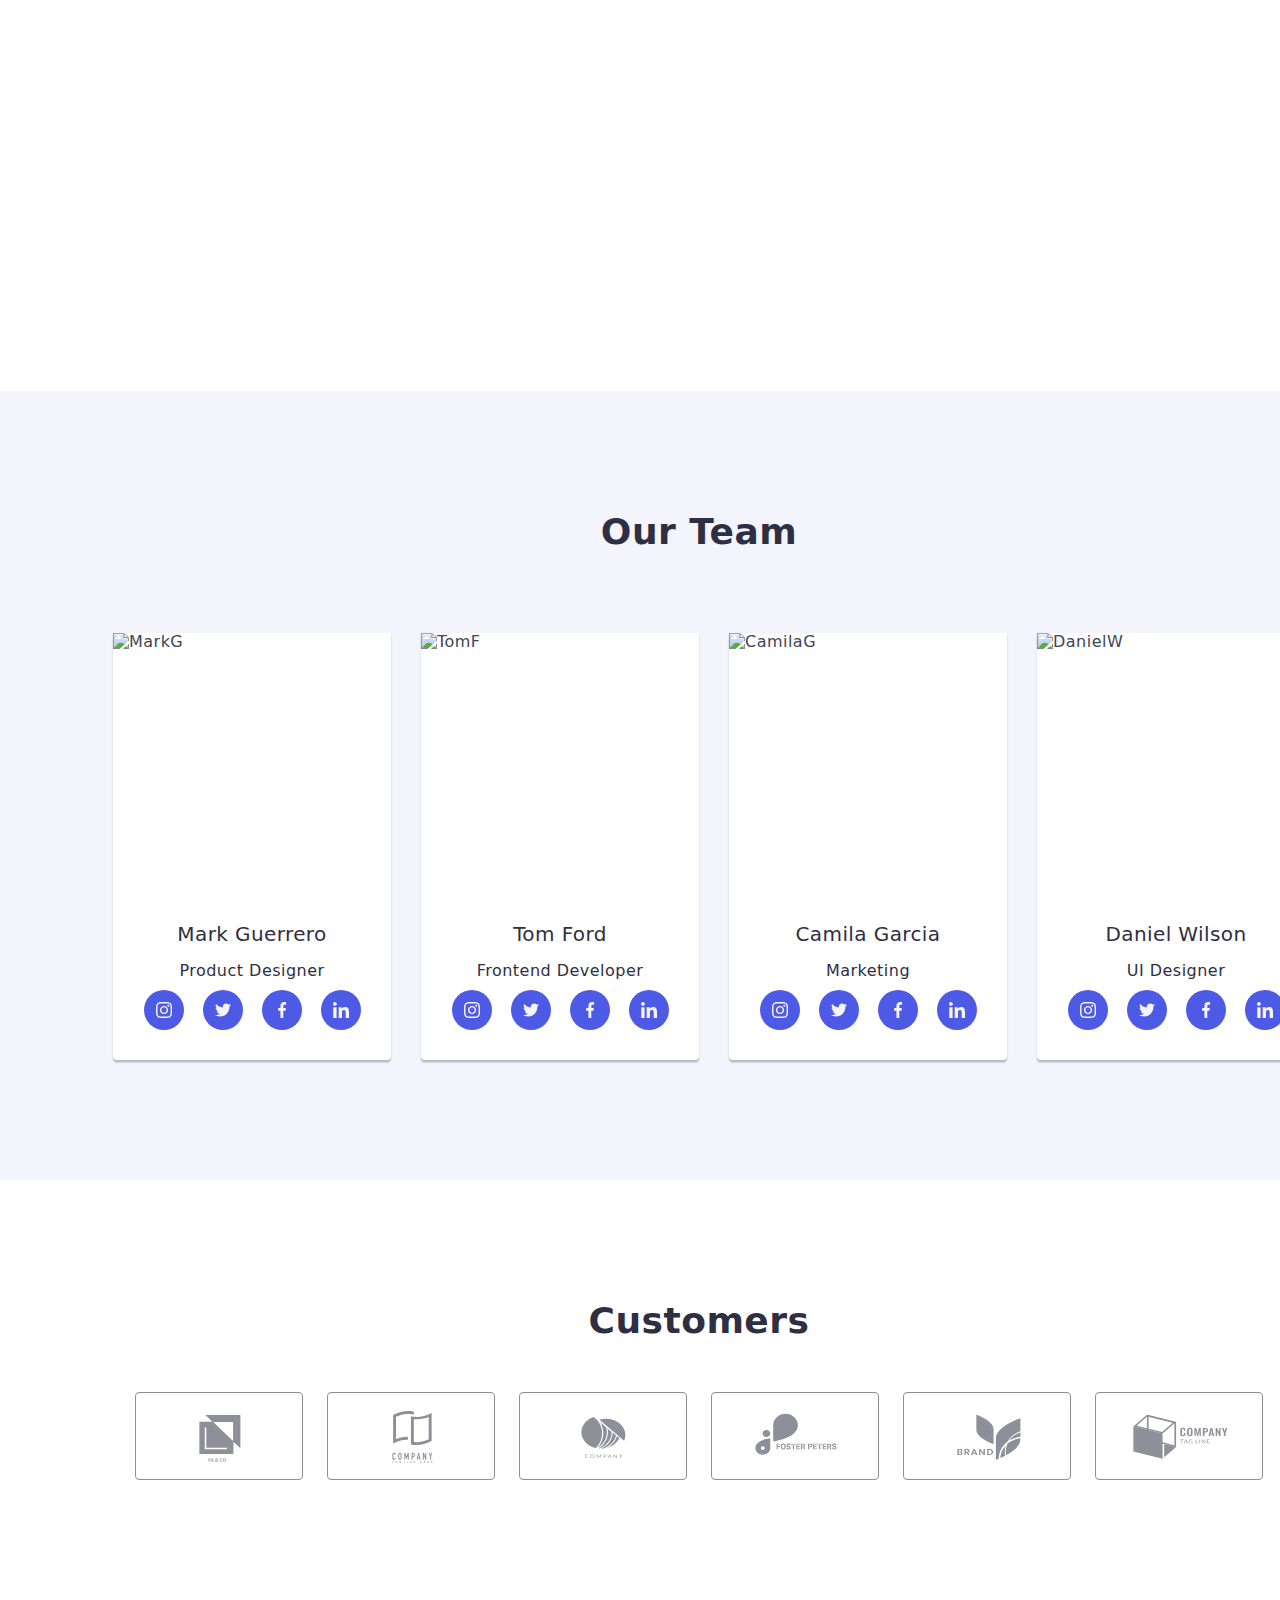
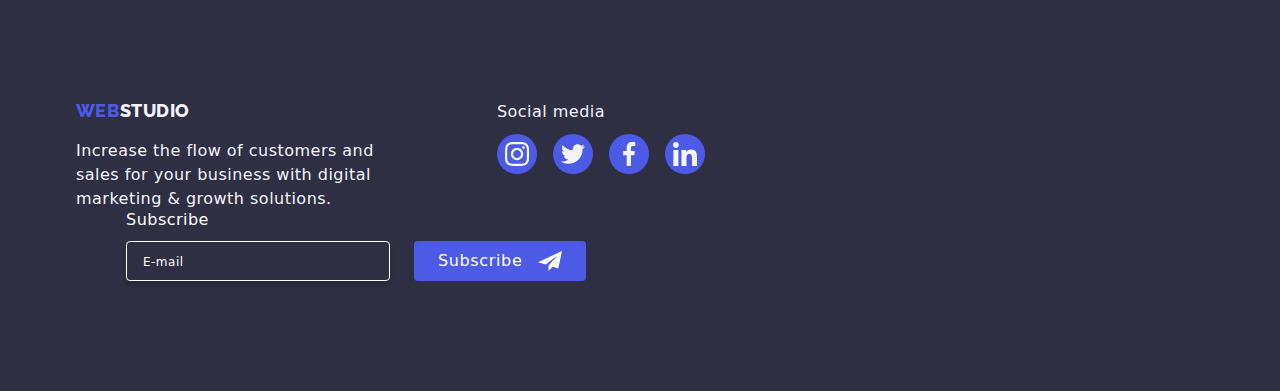
==== commit 00548c7c: "hw7" ====
--- a/index.html
+++ b/index.html
@@ -53,7 +53,104 @@
             >
           </li>
         </ul>
-  
+      </address>
+      <button
+        class="menu-toggle js-open-menu"
+        aria-expanded="false"
+        aria-controls="mobile-menu"
+      >
+        <svg class="menu-icon" width="32" height="32">
+          <use href="./images/icons.svg#hamburger-open"></use>
+        </svg>
+      </button>
+      <div class="menu-container js-menu-container" id="mobile-menu">
+        <button class="menu-toggle hamburger-close-button js-close-menu">
+          <svg class="menu-icon" width="32" height="32">
+            <use href="./images/icons.svg#hamburger-close"></use>
+          </svg>
+          </button>
+          <ul class="mob-menu list">
+            <li class="mob-menu-item">
+              <a href="./index.html" class="mob-menu-link current link menu-active"
+                >Studio</a
+              >
+            </li>
+            <li class="mob-menu-item">
+              <a href="./portfolio.html" class="mob-menu-link link">Portfolio</a>
+            </li>
+            <li class="mob-menu-item">
+              <a href="#" class="mob-menu-link link">Contacts</a>
+            </li>
+          </ul>
+        </nav>
+        <ul class="mob-menu-address list">
+          <li class="mob-menu-item">
+            <a href="tel:+110001111111" class="mob-menu-address-link link"
+              >+11 (000) 111-11-11</a
+            >
+          </li>
+          <li class="mob-menu-item">
+            <a href="mailto:info@devstudio.com" class="mob-menu-address-link link"
+              >info@devstudio.com</a
+            >
+          </li>
+        </ul>
+        <ul class="mobile-social-footer list">
+          <li class="mobile-icon-item">
+            <a
+              class="mob-icon-link"
+              href="https://instagram.com"
+              target="_blank"
+              rel="noopener noreferrer"
+              aria-label="Link to Instagram"
+            >
+              <svg class="mob-media-icon" width="24" height="24">
+                <use href="./images/icons.svg#icon-instagram-2"></use>
+              </svg>
+            </a>
+          </li>
+          <li class="mobile-icon-item">
+            <a
+              class="mob-icon-link"
+              href="https://twitter.com"
+              target="_blank"
+              rel="noopener noreferrer"
+              aria-label="Link to Twitter"
+            >
+              <svg class="mob-media-icon" width="24" height="24">
+                <use href="./images/icons.svg#icon-twitter-1"></use>
+              </svg>
+            </a>
+          </li>
+          <li class="mobile-icon-item">
+            <a
+              class="mob-icon-link"
+              href="https://facebook.com"
+              target="_blank"
+              rel="noopener noreferrer"
+              aria-label="Link to Facebook"
+            >
+              <svg class="mob-media-icon" width="24" height="24">
+                <use href="./images/icons.svg#icon-facebook-1"></use>
+              </svg>
+            </a>
+          </li>
+
+          <li class="mobile-icon-item">
+            <a
+              class="mob-icon-link"
+              href="https://linkedin.com"
+              target="_blank"
+              rel="noopener noreferrer"
+              aria-label="Link to Linkedin"
+            >
+              <svg class="mob-media-icon" width="24" height="24">
+                <use href="./images/icons.svg#icon-linkedin-1"></use>
+              </svg>
+            </a>
+          </li>
+        </ul>
+          </div>
       </div>
     </header>
       </div>
@@ -665,5 +762,6 @@
       </div>
     </div>
     <script src="./js/modal.js"></script>
+    <script src="./js/mobile-menu.js"></script>
   </body>
 </html>
--- a/css/styles.css
+++ b/css/styles.css
@@ -196,10 +196,54 @@
       rgba(46, 47, 66, 0.7),
       rgba(46, 47, 66, 0.7)
     ),
-    url(../images/people-office\ 2.png);
+    url(../images/people-office-m.jpg);
   background-size: cover;
   background-position: center;
   background-repeat: no-repeat;
+
+  @media (min-device-pixel-ratio: 2),
+    (min-resolution: 192dpi),
+    (min-resolution: 2dppx) {
+    background-image: url(../images/people-office-m@2x.jpg);
+  }
+}
+
+@media screen and(min-width: 768px) {
+  .hero {
+    background-image: linear-gradient(
+        rgba(46, 47, 66, 0.7),
+        rgba(46, 47, 66, 0.7)
+      ),
+      url(../images/people-office-t.jpg);
+    background-size: cover;
+    background-position: center;
+    background-repeat: no-repeat;
+
+    @media (min-device-pixel-ratio: 2),
+      (min-resolution: 192dpi),
+      (min-resolution: 2dppx) {
+      background-image: url(../images/people-office-t@2x.jpg);
+    }
+  }
+}
+
+@media screen and(min-width: 1158x) {
+  .hero {
+    background-image: linear-gradient(
+        rgba(46, 47, 66, 0.7),
+        rgba(46, 47, 66, 0.7)
+      ),
+      url(../images/people-office-d.png);
+    background-size: cover;
+    background-position: center;
+    background-repeat: no-repeat;
+
+    @media (min-device-pixel-ratio: 2),
+      (min-resolution: 192dpi),
+      (min-resolution: 2dppx) {
+      background-image: url(../images/people-office-d@2x.jpg);
+    }
+  }
 }
 
 .button {
@@ -316,11 +360,7 @@
 .team {
   display: flex;
   flex-wrap: wrap;
-  margin-top: -24px;
-  margin-left: -24px;
-}
-
-.teams {
+  align-items: center;
   justify-content: center;
 }
 
@@ -331,7 +371,6 @@
 }
 
 .team .team-item {
-  flex-direction: column;
   margin-left: 30px;
   margin-top: 30px;
   padding-bottom: 30px;
@@ -341,12 +380,6 @@
     0px 2px 2px rgba(0, 0, 0, 0.12);
 }
 
-@media screen and (min-width: 768px) {
-  .team-item {
-    flex-basis: calc((100% - 30px) / 2);
-  }
-}
-
 .team .name,
 .team .position {
   line-height: 1.19;
@@ -372,7 +405,7 @@
   margin-top: 10px;
   display: flex;
   justify-content: center;
-  gap: 25px;
+  gap: 19px;
 }
 
 .team-social-item {
@@ -1077,3 +1110,116 @@
   clip: rect(0 0 0 0);
   overflow: hidden;
 }
+
+.menu-toggle {
+  display: flex;
+  align-items: center;
+  justify-content: center;
+
+  margin-left: auto;
+  padding: 0;
+  background-color: transparent;
+  cursor: pointer;
+  border: none;
+  border-radius: 50%;
+  outline: none;
+  color: var(--navyblue);
+}
+
+@media screen and (min-width: 768px) {
+  .menu-toggle {
+    display: none;
+  }
+}
+
+.menu-icon {
+  fill: currentColor;
+}
+
+.menu-container {
+  display: flex;
+  flex-direction: column;
+  justify-content: space-between;
+  position: fixed;
+  top: 0;
+  left: 0;
+  width: 100vw;
+  height: 100vh;
+  padding: 48px 40px;
+  background-color: var(--navwhite);
+  z-index: 200;
+
+  transform: translateX(100%);
+  transition: transform 250ms cubic-bezier(0.4, 0, 0.2, 1);
+}
+
+.menu-container.is-open {
+  transform: translateX(0);
+}
+
+.mob-menu-item {
+  margin-bottom: 32px;
+}
+
+.mob-menu-link {
+  display: block;
+  font-weight: 500;
+  font-size: 32px;
+  line-height: 1.18;
+  letter-spacing: 0.02em;
+  color: var(--navyblue);
+
+  transition: color 250ms cubic-bezier(0.4, 0, 0.2, 1);
+}
+
+.mob-menu-link:hover,
+.mob-menu-link:focus,
+.mob-menu-link.current {
+  color: var(--iriscolor);
+}
+
+.mob-menu-address {
+  font-style: normal;
+  margin-bottom: 32px;
+}
+.mob-menu-address-link {
+  color: inherit;
+  transition: color 250ms cubic-bezier(0.4, 0, 0.2, 1);
+}
+
+.mob-menu-address-link:hover,
+.mob-menu-address-link:focus {
+  color: var(--iriscolor);
+}
+
+.mobile-social-footer {
+  display: flex;
+  justify-content: space-between;
+}
+
+.mobile-icon-item {
+  width: 40px;
+  height: 40px;
+}
+
+.mob-icon-link {
+  width: 100%;
+  height: 100%;
+  border-radius: 50%;
+  display: flex;
+  align-items: center;
+  justify-content: center;
+  color: var(--navcloud);
+  background-color: var(--iriscolor);
+  transition: background-color 250ms ease-in-out;
+  transition: color 250ms cubic-bezier(0.4, 0, 0.2, 1);
+}
+
+.mob-icon-link:hover,
+.mob-icon-link:focus {
+  background-color: var(--navocean);
+}
+
+.mob-media-icon {
+  fill: currentColor;
+}
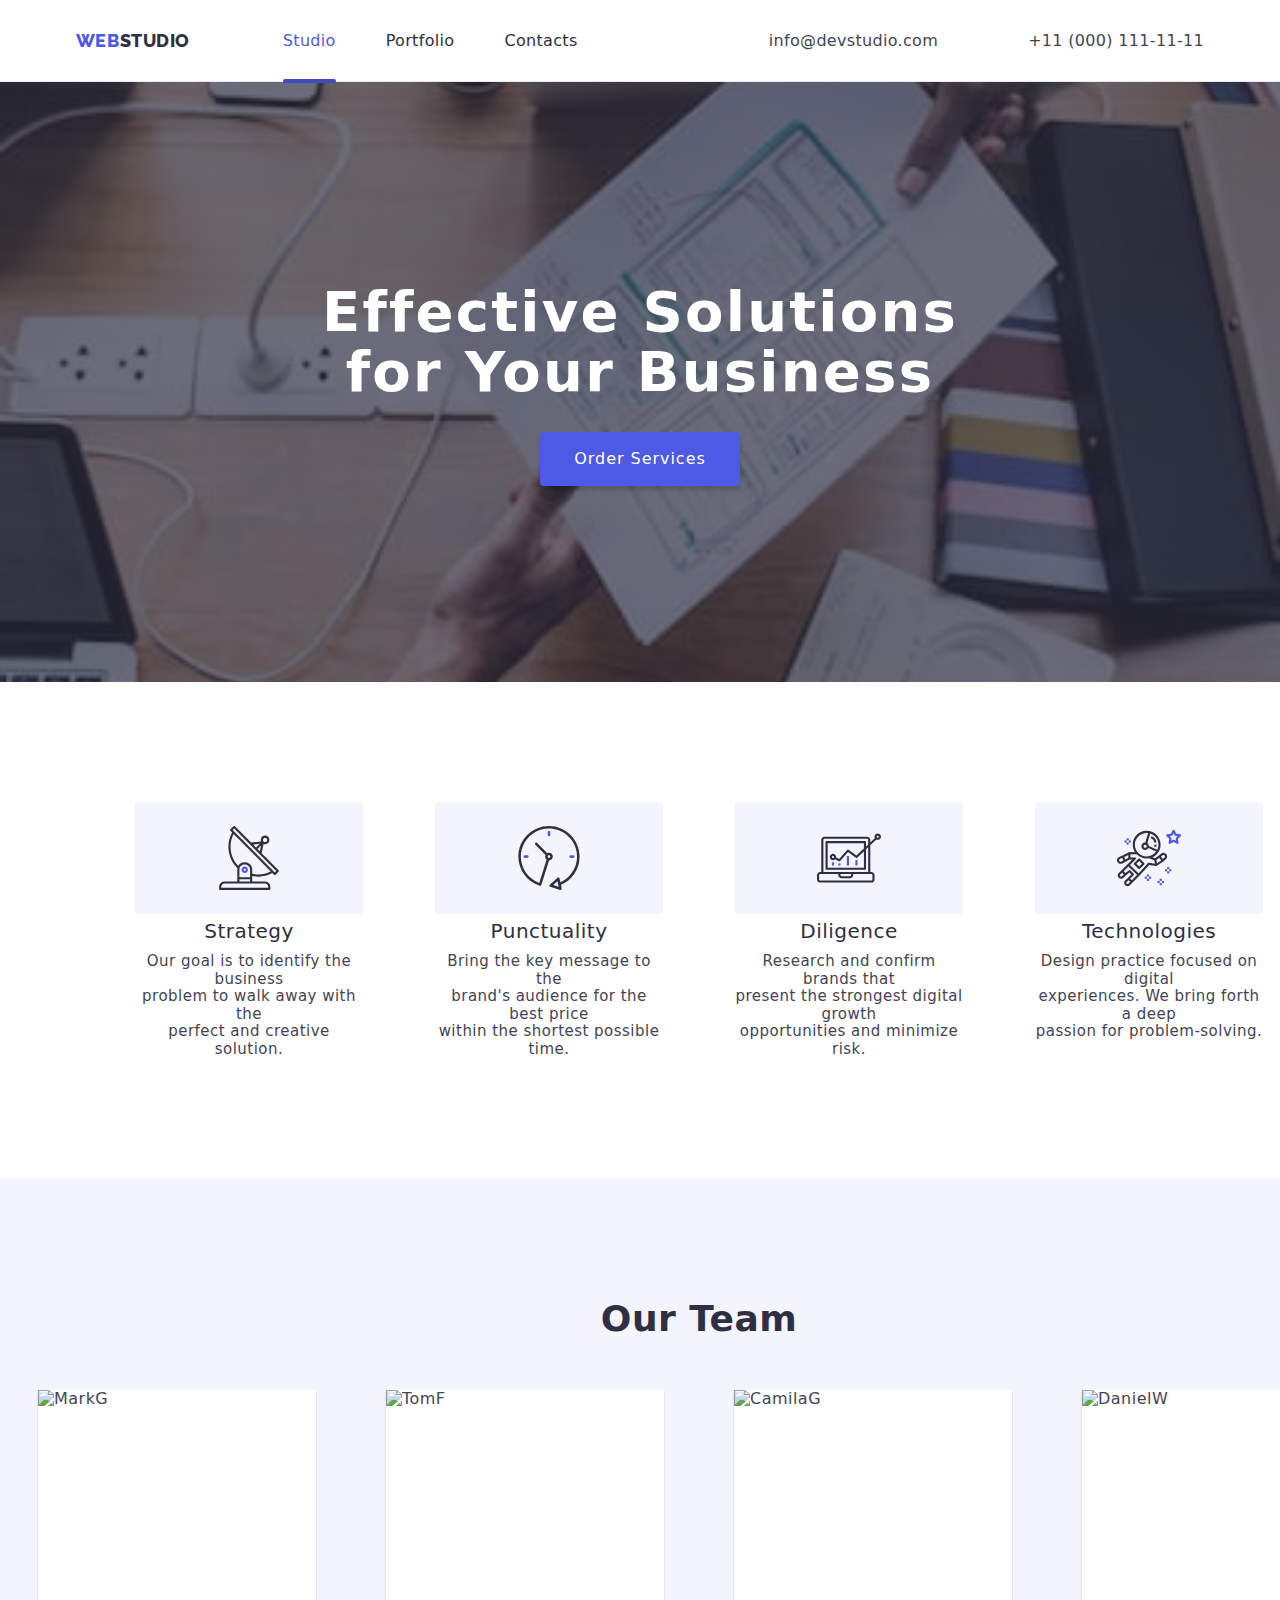
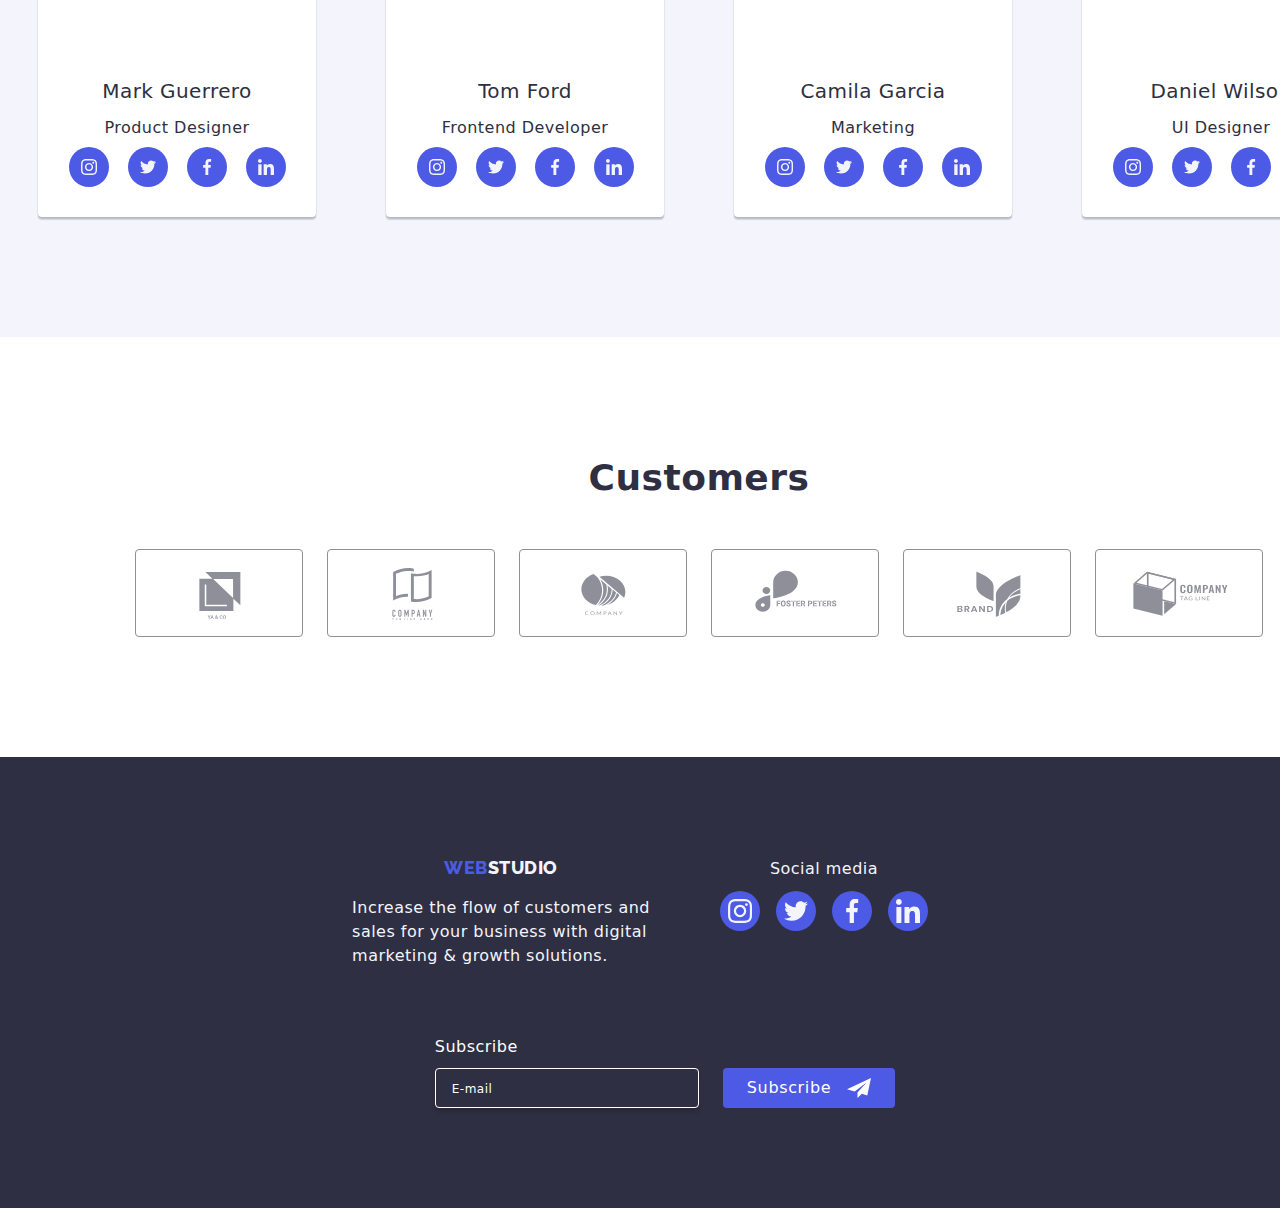
==== commit d9a14ba3: "hw7" ====
--- a/index.html
+++ b/index.html
@@ -53,7 +53,6 @@
             >
           </li>
         </ul>
-      </address>
       <button
         class="menu-toggle js-open-menu"
         aria-expanded="false"
@@ -83,6 +82,7 @@
             </li>
           </ul>
         </nav>
+        <div class="mobile-footer">
         <ul class="mob-menu-address list">
           <li class="mob-menu-item">
             <a href="tel:+110001111111" class="mob-menu-address-link link"
@@ -150,6 +150,7 @@
             </a>
           </li>
         </ul>
+      </div>
           </div>
       </div>
     </header>
@@ -223,7 +224,7 @@
         </div>
       </section>
       <!-- Section 3 -->
-      <section class="section no-top-padding">
+      <section class="section no-top-padding hidden">
         <div class="container">
           <h2 class="what-section-title">What Are We Doing</h2>
           <ul class="what-we-do list">
@@ -579,7 +580,7 @@
     <!-- Footer -->
 
     <footer class="page-footer">
-      <div class="container">
+      <div class="footer-container container">
         <!-- Main Footer -->
 
         <div class="footer">
--- a/css/styles.css
+++ b/css/styles.css
@@ -94,6 +94,7 @@
 .logo-link {
   text-decoration: none;
   font-size: 0;
+  text-align: center;
 }
 
 .logo-link > span {
@@ -115,6 +116,7 @@
 
 .page-footer .studio-footer {
   color: var(--navcloud);
+  text-align: justify;
 }
 
 .footer-description {
@@ -123,6 +125,7 @@
   font-weight: 400;
   line-height: 1.5;
   padding-top: 17px;
+  text-align: justify;
 }
 
 .nav-menu .page,
@@ -274,11 +277,18 @@
     0px 2px 2px rgba(0, 0, 0, 0.12);
 }
 
+.hidden {
+  display: none;
+}
+
 .benefits {
   display: flex;
   flex-wrap: wrap;
-  margin-left: -30px;
-  margin-top: -30px;
+  /* margin-left: -30px; */
+  /* margin-top: -30px; */
+  text-align: center;
+  font-size: 36px;
+  gap: 72px;
 }
 
 @media screen and (min-width: 1158px) {
@@ -289,8 +299,8 @@
 
 .benefits-item {
   flex-basis: 100%;
-  margin-left: 30px;
-  margin-top: 30px;
+  /* margin-left: 30px;
+  margin-top: 30px; */
 }
 
 @media screen and (min-width: 768px) {
@@ -309,6 +319,12 @@
 
 .section {
   padding: 96px 0;
+}
+
+@media screen and (min-width: 768px) {
+  .section {
+    padding: 96px 0;
+  }
 }
 
 /* desktop screen */
@@ -362,6 +378,7 @@
   flex-wrap: wrap;
   align-items: center;
   justify-content: center;
+  gap: 70px;
 }
 
 @media screen and (min-width: 1158px) {
@@ -371,8 +388,8 @@
 }
 
 .team .team-item {
-  margin-left: 30px;
-  margin-top: 30px;
+  /* margin-left: 30px;
+  margin-top: 30px; */
   padding-bottom: 30px;
   background-color: var(--navwhite);
   border-radius: 0px 0px 4px 4px;
@@ -477,6 +494,20 @@
   display: flex;
   flex-wrap: wrap;
   align-items: baseline;
+  vertical-align: middle;
+  justify-content: center;
+  gap: 70px;
+}
+
+@media screen and (min-width: 1158px) {
+  .footer {
+    display: flex;
+    flex-wrap: wrap;
+    align-items: baseline;
+    vertical-align: middle;
+    justify-content: center;
+    gap: 0 auto;
+  }
 }
 
 .icon-link:hover,
@@ -545,7 +576,7 @@
 
 .container {
   /* width: 1200px; */
-  width: 428px;
+  /* width: 428px; */
   margin: 0 auto;
   padding: 0 15px;
 }
@@ -586,6 +617,10 @@
 }
 
 .projects {
+  /* display: flex;
+  flex-wrap: wrap;
+  align-items: center;
+  justify-content: center; */
   display: flex;
   flex-wrap: wrap;
   margin-left: -30px;
@@ -593,10 +628,29 @@
 }
 
 .project-card {
-  flex-basis: calc(100% / 3 - 30px);
+  width: 100%;
+  display: flex;
+  flex-direction: column;
+  align-items: flex-start;
+  /* flex-basis: calc(100% / 3 - 30px);
   margin-left: 30px;
   margin-top: 30px;
-  transition: box-shadow 250ms ease-in-out;
+  transition: box-shadow 250ms ease-in-out; */
+}
+
+@media screen and (min-width: 768px) {
+  .project-card {
+    flex-basis: calc(100% / 2 - 30px);
+  }
+}
+
+@media screen and (min-width: 1158px) {
+  .project-card {
+    flex-basis: calc(100% / 3 - 30px);
+    margin-left: 30px;
+    margin-top: 30px;
+    transition: box-shadow 250ms ease-in-out;
+  }
 }
 
 .project-card:hover {
@@ -673,10 +727,7 @@
   font-size: 16px;
   font-weight: 500;
   line-height: 1.5;
-}
-
-.footer-block {
-  margin-left: 123px;
+  text-align: center;
 }
 
 .customer-icon-link {
@@ -712,8 +763,7 @@
   position: absolute;
   top: 50%;
   left: 50%;
-  min-width: 428px;
-  height: 100vh;
+  width: 100%;
   background-color: var(--dairy, #fcfcfc);
   box-shadow: 0px 2px 1px 0px rgba(0, 0, 0, 0.2),
     0px 1px 3px 0px rgba(0, 0, 0, 0.12), 0px 1px 1px 0px rgba(0, 0, 0, 0.14);
@@ -957,6 +1007,18 @@
   outline: none;
 }
 
+@media screen and (min-width: 768px) {
+  .footer-form-input {
+    width: 264px;
+  }
+}
+
+@media screen and (min-width: 1158px) {
+  .footer-form-input {
+    width: 264px;
+  }
+}
+
 .footer-form-input::placeholder {
   color: var(--navwhite, #fff);
   font-size: 12px;
@@ -985,6 +1047,17 @@
   transition-duration: 250ms;
   transition-timing-function: cubic-bezier(0.4, 0, 0.2, 1);
 }
+@media screen and (min-width: 768px) {
+  .footer-form-button {
+    align-self: flex-end;
+  }
+}
+
+@media screen and (min-width: 1158px) {
+  .footer-form-button {
+    align-self: flex-end;
+  }
+}
 
 .footer-icon-subscribe {
   width: 24px;
@@ -999,7 +1072,7 @@
   height: 24px;
 }
 
-.footer-container {
+/* .footer-container {
   margin-left: 125px;
   display: flex;
   align-items: flex-end;
@@ -1010,18 +1083,39 @@
     display: block;
     grid-column-start: auto;
   }
-}
+} */
 
 .footer-form {
-  height: 80px;
+  /* height: 80px; */
   flex-shrink: 0;
   margin-left: 50px;
 }
 
+.footer-address {
+  text-align: center;
+}
+
 .footer-form-item {
   display: flex;
+  align-items: center;
   gap: 24px;
-  align-items: flex-end;
+  flex-direction: column;
+}
+@media screen and (min-width: 768px) {
+  .footer-form-item {
+    display: flex;
+    flex-direction: row;
+    gap: 24px;
+  }
+}
+
+@media screen and (min-width: 1158px) {
+  .footer-form-item {
+    display: flex;
+    flex-direction: row;
+    gap: 24px;
+    align-items: center;
+  }
 }
 
 .footer-form-title {
@@ -1041,6 +1135,21 @@
   margin-top: 10px;
   justify-content: center;
   gap: 16px;
+}
+
+.footer-subscribe-title {
+  text-align: center;
+}
+@media screen and (min-width: 768px) {
+  .footer-subscribe-title {
+    text-align: left;
+  }
+}
+
+@media screen and (min-width: 1158px) {
+  .footer-subscribe-title {
+    text-align: left;
+  }
 }
 
 .form-title {
@@ -1180,7 +1289,6 @@
 
 .mob-menu-address {
   font-style: normal;
-  margin-bottom: 32px;
 }
 .mob-menu-address-link {
   color: inherit;
@@ -1223,3 +1331,36 @@
 .mob-media-icon {
   fill: currentColor;
 }
+
+.footer-container {
+  display: flex;
+  flex-direction: column;
+  flex-wrap: wrap;
+  justify-content: center;
+  row-gap: 72px;
+  column-gap: 0;
+}
+
+@media screen and (min-width: 768px) {
+  .footer-container {
+    display: flex;
+    flex-direction: row;
+    flex-wrap: wrap;
+    column-gap: 24px;
+    row-gap: 72px;
+  }
+}
+
+@media screen and (min-width: 1158px) {
+  .footer-container {
+    display: flex;
+    flex-direction: row;
+    flex-wrap: nowrap;
+    column-gap: 96px;
+    row-gap: 0;
+  }
+}
+
+.mobile-footer {
+  margin-bottom: 48px;
+}
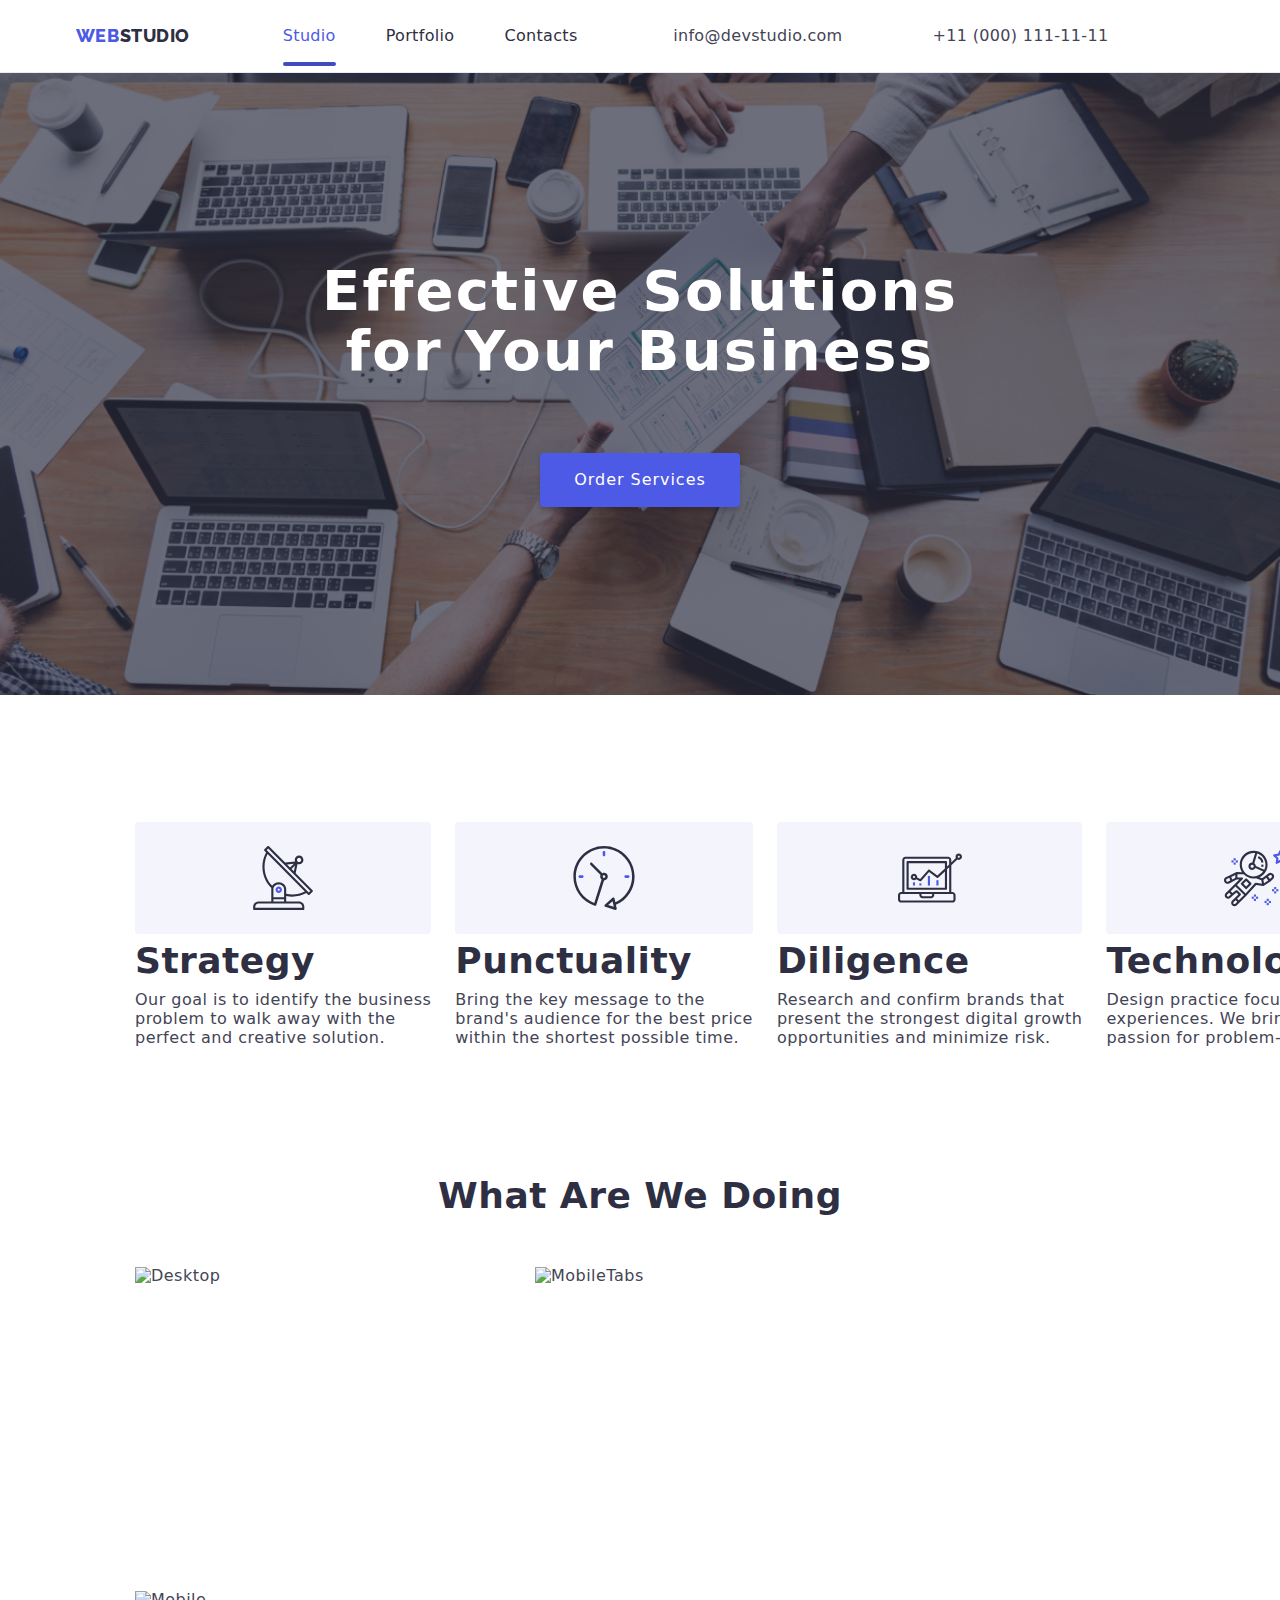
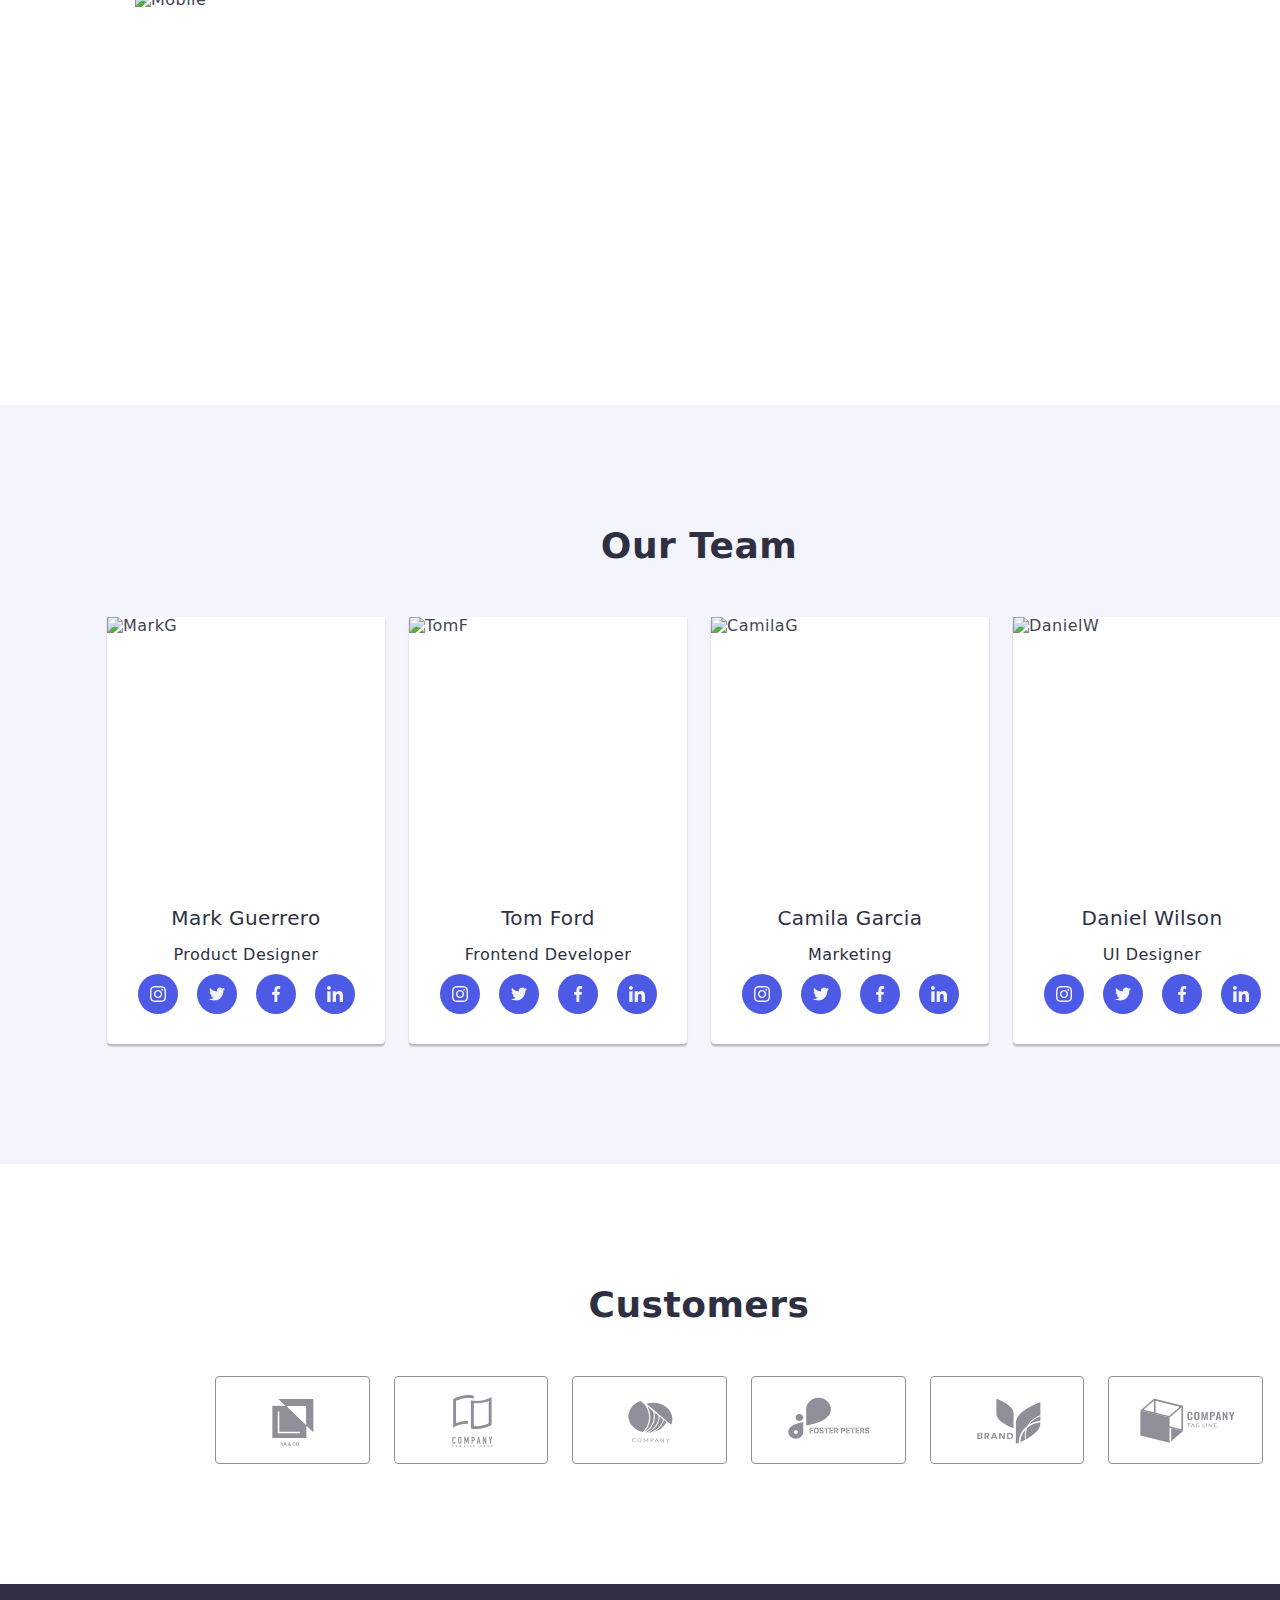
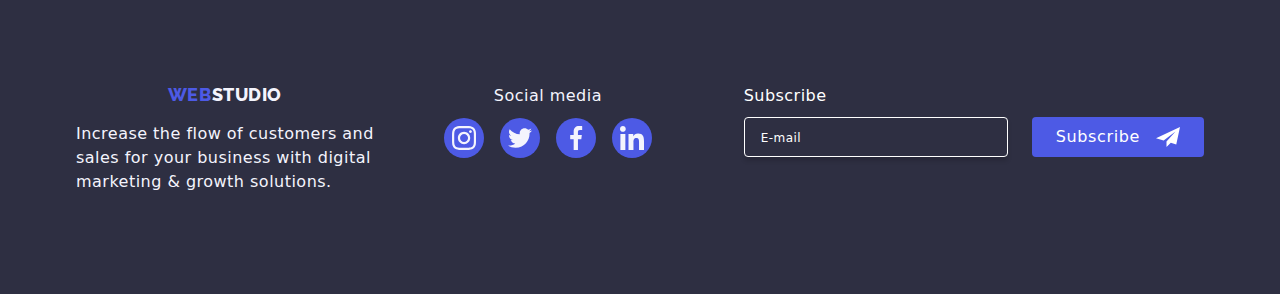
==== commit 2ad34ca5: "hw7" ====
--- a/index.html
+++ b/index.html
@@ -54,7 +54,7 @@
           </li>
         </ul>
       <button
-        class="menu-toggle js-open-menu"
+        class="menu-toggle-open js-open-menu"
         aria-expanded="false"
         aria-controls="mobile-menu"
       >
@@ -64,7 +64,7 @@
       </button>
       <div class="menu-container js-menu-container" id="mobile-menu">
         <button class="menu-toggle hamburger-close-button js-close-menu">
-          <svg class="menu-icon" width="32" height="32">
+          <svg class="menu-icon" width="24" height="24">
             <use href="./images/icons.svg#hamburger-close"></use>
           </svg>
           </button>
@@ -85,7 +85,7 @@
         <div class="mobile-footer">
         <ul class="mob-menu-address list">
           <li class="mob-menu-item">
-            <a href="tel:+110001111111" class="mob-menu-address-link link"
+            <a href="tel:+110001111111" class="mob-menu-address-link-1 link"
               >+11 (000) 111-11-11</a
             >
           </li>
@@ -179,8 +179,8 @@
               </div>
               <h3 class="title">Strategy</h3>
               <p class="description">
-                Our goal is to identify the business<br />problem to walk away
-                with the<br />perfect and creative solution.
+                Our goal is to identify the business<br class="breaks">problem to walk away
+                with the<br class="breaks">perfect and creative solution.
               </p>
             </li>
             <li class="benefits-item">
@@ -191,8 +191,8 @@
               </div>
               <h3 class="title">Punctuality</h3>
               <p class="description">
-                Bring the key message to the<br />brand's audience for the best
-                price<br />
+                Bring the key message to the<br class="breaks">brand's audience for the best
+                price<br class="breaks">
                 within the shortest possible time.
               </p>
             </li>
@@ -204,8 +204,8 @@
               </div>
               <h3 class="title">Diligence</h3>
               <p class="description">
-                Research and confirm brands that<br />present the strongest
-                digital growth<br />opportunities and minimize risk.
+                Research and confirm brands that<br class="breaks">present the strongest
+                digital growth<br class="breaks">opportunities and minimize risk.
               </p>
             </li>
             <li class="benefits-item">
@@ -216,8 +216,8 @@
               </div>
               <h3 class="title">Technologies</h3>
               <p class="description">
-                Design practice focused on digital<br />experiences. We bring
-                forth a deep<br />passion for problem-solving.
+                Design practice focused on digital<br class="breaks">experiences. We bring
+                forth a deep<br class="breaks">passion for problem-solving.
               </p>
             </li>
           </ul>
--- a/css/styles.css
+++ b/css/styles.css
@@ -63,6 +63,14 @@
 .menu {
   display: flex;
   align-items: center;
+  height: 70px;
+}
+
+@media screen and (min-width: 768px) {
+  .menu{
+    height: 72px;
+  }
+  
 }
 .navigation {
   display: flex;
@@ -78,10 +86,19 @@
   }
 }
 
+@media screen and (min-width: 768px) {
+  .item {
+    padding: 0;
+    margin: 0;
+  }
+}
+
 .contacts-menu {
   display: flex;
   align-items: center;
 }
+
+
 
 .page-header {
   border-bottom: 1px solid var(--navcornflower);
@@ -129,7 +146,7 @@
 }
 
 .nav-menu .page,
-.contacts-menu .contact {
+.contacts-menu {
   text-decoration: none;
   font-weight: 500;
   line-height: 1.14;
@@ -137,9 +154,9 @@
   font-size: 16px;
   letter-spacing: 0.02em;
   display: block;
-  padding-top: 32px;
-  padding-bottom: 31px;
-}
+  
+}
+
 
 .nav-menu {
   margin-left: 93px;
@@ -168,7 +185,7 @@
   line-height: 1.07;
   letter-spacing: 0.04em;
   color: var(--navwhite);
-  margin-bottom: 30px;
+  margin-bottom: 72px;
 }
 
 @media screen and (min-width: 768px) {
@@ -181,56 +198,36 @@
   background-color: var(--navcloud);
 }
 
-.contacts-menu .contact {
+.contacts-menu {
   text-decoration: none;
   line-height: 1.14;
   font-weight: 400;
   color: var(--navslate);
   letter-spacing: 0.02em;
 }
-
 .hero {
+  width: 100%;
   text-align: center;
-  padding-top: 200px;
-  padding-bottom: 200px;
-  height: 600px;
-  background-color: var(--navyblue);
-  background-image: linear-gradient(
-      rgba(46, 47, 66, 0.7),
-      rgba(46, 47, 66, 0.7)
-    ),
-    url(../images/people-office-m.jpg);
+  padding: 112px 0;
+  background-image: url(../images/Dark-bg.png),
+    url(../images/people-office-m.jpg),
+    linear-gradient(rgba(46, 47, 66, 0.7), rgba(46, 47, 66, 0.7));
   background-size: cover;
   background-position: center;
-  background-repeat: no-repeat;
-
-  @media (min-device-pixel-ratio: 2),
-    (min-resolution: 192dpi),
-    (min-resolution: 2dppx) {
-    background-image: url(../images/people-office-m@2x.jpg);
-  }
-}
-
-@media screen and(min-width: 768px) {
-  .hero {
-    background-image: linear-gradient(
-        rgba(46, 47, 66, 0.7),
-        rgba(46, 47, 66, 0.7)
-      ),
-      url(../images/people-office-t.jpg);
+  display: flex;
+  align-items: center;
+
+  @media screen and (min-width: 1158px) {
+    text-align: center;
+    padding: 188px 0;
+    background-image: url(../images/Dark-bg.png),
+      url(../images/people-office-d.png),
+      linear-gradient(rgba(46, 47, 66, 0.7), rgba(46, 47, 66, 0.7));
     background-size: cover;
-    background-position: center;
-    background-repeat: no-repeat;
-
-    @media (min-device-pixel-ratio: 2),
-      (min-resolution: 192dpi),
-      (min-resolution: 2dppx) {
-      background-image: url(../images/people-office-t@2x.jpg);
-    }
-  }
-}
-
-@media screen and(min-width: 1158x) {
+  }
+}
+
+@media screen and(min-width: 1158px) {
   .hero {
     background-image: linear-gradient(
         rgba(46, 47, 66, 0.7),
@@ -281,42 +278,76 @@
   display: none;
 }
 
+@media screen and (min-width: 1158px) {
+  .hidden {
+    display: flex;
+  }
+}
+
 .benefits {
   display: flex;
-  flex-wrap: wrap;
-  /* margin-left: -30px; */
-  /* margin-top: -30px; */
-  text-align: center;
+  flex-direction: column;
+  /* align-items: flex-start; */
+  /* margin-left: -30px;
+  margin-top: -30px; */
+  /* text-align: center;
+  font-size: 36px; */
+  gap: 72px;
+  align-items: center;
+}
+
+@media screen and (min-width: 768px) {
+  .benefits {
+    align-items: center;
+    justify-content: space-between;
+    flex-wrap: wrap;
+    gap: 24px;
+    height: 312px;
+  }
+}
+
+@media screen and (min-width: 1158px) {
+  .benefits {
+    display: flex;
+    height: 240px;
+    align-items: center;
+    justify-content: center;
+    gap: 24px;
+  }
+}
+
+
+
+@media screen and (min-width: 768px) {
+  .benefits.item{
+    width: 356px;
+  }
+  
+}
+
+.benefits .title {
   font-size: 36px;
-  gap: 72px;
-}
-
-@media screen and (min-width: 1158px) {
-  .benefits {
-    flex-wrap: nowrap;
-  }
-}
-
-.benefits-item {
-  flex-basis: 100%;
-  /* margin-left: 30px;
-  margin-top: 30px; */
-}
-
-@media screen and (min-width: 768px) {
-  .benefits-item {
-    width: calc((100% - 30px) / 2);
-  }
-}
-
-.benefits .title {
-  font-size: 20px;
-  font-weight: 500;
+  font-weight: 700;
   color: var(--navyblue);
   margin-bottom: 10px;
   line-height: 1.14;
 }
 
+@media screen and (min-width: 768px) {
+  .title{
+    font-size: 56px;
+    text-align: left;
+  }
+  
+}
+
+@media screen and (min-width: 1158px) {
+  .title{
+    font-size: 56px;
+  }
+  
+}
+
 .section {
   padding: 96px 0;
 }
@@ -345,8 +376,18 @@
 
 .description {
   line-height: 1.17;
-  font-size: 15px;
-  font-weight: 400;
+  font-size: 16px;
+  font-weight: 500;
+}
+
+.breaks{
+  display:none;
+}
+
+@media screen and (min-width: 768px) {
+  .breaks{
+    display: flex;
+  }
 }
 
 .section-title {
@@ -378,7 +419,7 @@
   flex-wrap: wrap;
   align-items: center;
   justify-content: center;
-  gap: 70px;
+  gap: 64px 24px;
 }
 
 @media screen and (min-width: 1158px) {
@@ -497,6 +538,7 @@
   vertical-align: middle;
   justify-content: center;
   gap: 70px;
+  width: 100%;
 }
 
 @media screen and (min-width: 1158px) {
@@ -542,8 +584,8 @@
     0px 2px 2px rgba(0, 0, 0, 0.12);
 }
 
-.project {
-  font-size: 20px;
+.projects {
+  font-size: 17px;
   font-weight: 500;
   line-height: 2;
   letter-spacing: 0.04em;
@@ -560,9 +602,9 @@
   margin-bottom: 4px;
 }
 
-.project {
+.projects {
   color: var(--navslate);
-  font-weight: 400px;
+  font-weight: 500px;
   line-height: 1.87;
   font-size: 16px;
 }
@@ -579,6 +621,7 @@
   /* width: 428px; */
   margin: 0 auto;
   padding: 0 15px;
+  width: 100%;
 }
 
 /* ipad screen */
@@ -623,15 +666,22 @@
   justify-content: center; */
   display: flex;
   flex-wrap: wrap;
-  margin-left: -30px;
-  margin-top: -30px;
+  justify-content: center;
 }
 
 .project-card {
-  width: 100%;
+  display: block;
+  transition-property: box-shadow;
+  transition-duration: 250ms;
+  transition-timing-function: cubic-bezier(0.4, 0, 0.2, 1);
+  margin-top: 0;
+  margin-bottom: 72px;
+  margin-left: 24px;
+  /* width: 100%;
   display: flex;
   flex-direction: column;
-  align-items: flex-start;
+  align-items: flex-start; */
+
   /* flex-basis: calc(100% / 3 - 30px);
   margin-left: 30px;
   margin-top: 30px;
@@ -640,16 +690,13 @@
 
 @media screen and (min-width: 768px) {
   .project-card {
-    flex-basis: calc(100% / 2 - 30px);
+    width: calc((100% - 24px) / 3);
   }
 }
 
 @media screen and (min-width: 1158px) {
   .project-card {
-    flex-basis: calc(100% / 3 - 30px);
-    margin-left: 30px;
-    margin-top: 30px;
-    transition: box-shadow 250ms ease-in-out;
+    width: calc((100% - 30px) / 4);
   }
 }
 
@@ -679,23 +726,29 @@
 
 .customer-icons-list {
   display: flex;
-  gap: 24px;
+  gap: 72px 24px;
   flex-wrap: wrap;
+  margin-left: 80px;
+
 }
 @media screen and (min-width: 1158px) {
   .customer-icons-list {
     flex-wrap: nowrap;
+    
   }
 }
 
 .customer-icon-item {
   width: calc((100% - 30px) / 2);
   height: 88px;
+  
 }
 
 @media screen and (min-width: 768px) {
   .customer-icon-item {
-    width: calc((100% - 60px) / 3);
+    /* width: calc((100% - 60px) / 3); */
+    width: 168px;
+    height: 88px;
   }
 }
 
@@ -776,6 +829,13 @@
 @media screen and (min-width: 428px) {
   .modal {
     height: auto;
+  }
+}
+
+@media screen and (min-width: 768px) {
+  .modal {
+    width: 408px;
+    height: 584px;
   }
 }
 
@@ -896,9 +956,21 @@
   bottom: -2px;
 }
 
+@media screen and (min-width: 768px) {
+  .menu-active::after{
+    bottom: 3px;
+  }
+}
+
 .contact {
   padding: 24px 0;
   transition: color 250ms cubic-bezier(0.4, 0, 0.2, 1);
+}
+
+@media screen and (min-width: 768px) {
+  .contact {
+    padding: 0;
+  }
 }
 
 .menu-active,
@@ -914,6 +986,18 @@
 @media screen and (min-width: 768px) {
   .contacts-menu {
     display: flex;
+    flex-direction: column;
+    margin: auto;
+    padding: 0;
+  }
+}
+
+@media screen and (min-width: 1158px) {
+  .contacts-menu {
+    display: flex;
+    flex-direction: row;
+    justify-content: space-between;
+    align-items: center;
     gap: 40px;
   }
 }
@@ -994,7 +1078,7 @@
 
 .footer-form-input {
   color: var(--navwhite);
-  width: 264px;
+  width: 398px;
   height: 40px;
   padding: 8px 16px;
   display: flex;
@@ -1072,19 +1156,6 @@
   height: 24px;
 }
 
-/* .footer-container {
-  margin-left: 125px;
-  display: flex;
-  align-items: flex-end;
-}
-
-@media screen and (min-width: 1158px) {
-  .footer-container {
-    display: block;
-    grid-column-start: auto;
-  }
-} */
-
 .footer-form {
   /* height: 80px; */
   flex-shrink: 0;
@@ -1233,6 +1304,10 @@
   border-radius: 50%;
   outline: none;
   color: var(--navyblue);
+  border: 1px solid var(--navcornflower);
+  position: absolute;
+  top: 24px;
+  right: 24px;
 }
 
 @media screen and (min-width: 768px) {
@@ -1241,6 +1316,26 @@
   }
 }
 
+.menu-toggle-open {
+  display: flex;
+  align-items: center;
+  justify-content: center;
+
+  margin-left: auto;
+  padding: 8px;
+  background-color: transparent;
+  cursor: pointer;
+
+  border: none;
+  outline: none;
+}
+
+@media screen and (min-width: 768px) {
+  .menu-toggle-open {
+    display: none;
+  }
+}
+
 .menu-icon {
   fill: currentColor;
 }
@@ -1248,13 +1343,13 @@
 .menu-container {
   display: flex;
   flex-direction: column;
-  justify-content: space-between;
+  /* justify-content: space-between; */
   position: fixed;
   top: 0;
   left: 0;
   width: 100vw;
   height: 100vh;
-  padding: 48px 40px;
+  padding: 80px  40px 40px 40px;
   background-color: var(--navwhite);
   z-index: 200;
 
@@ -1266,33 +1361,64 @@
   transform: translateX(0);
 }
 
+.mob-menu-item:not(:last-child) {
+  margin-bottom: 40px;
+}
 .mob-menu-item {
-  margin-bottom: 32px;
+  font-size: 20px;
+  font-style: normal;
+  font-weight: 500;
+  letter-spacing: 0.4px;
+  color: var(--navslate);
+  transition-property: color;
+  transition-duration: 250ms;
+  transition-timing-function: cubic-bezier(0.4, 0, 0.2, 1);
 }
 
 .mob-menu-link {
-  display: block;
-  font-weight: 500;
-  font-size: 32px;
-  line-height: 1.18;
-  letter-spacing: 0.02em;
+  font-size: 36px;
+  font-style: normal;
+  font-weight: 700;
+  letter-spacing: 0.72px;
+  text-transform: capitalize;
+  line-height: 1.5;
   color: var(--navyblue);
-
-  transition: color 250ms cubic-bezier(0.4, 0, 0.2, 1);
-}
-
-.mob-menu-link:hover,
-.mob-menu-link:focus,
+  transition-property: color;
+  transition-duration: 250ms;
+  transition-timing-function: cubic-bezier(0.4, 0, 0.2, 1);
+}
+.mob-menu-link:focus {
+  color: var(--iriscolor);
+}
 .mob-menu-link.current {
   color: var(--iriscolor);
 }
 
+.mob-menu-address-link-1:focus {
+  color: var(--iriscolor);
+}
+
 .mob-menu-address {
   font-style: normal;
+  margin-bottom: 50px;
 }
 .mob-menu-address-link {
-  color: inherit;
-  transition: color 250ms cubic-bezier(0.4, 0, 0.2, 1);
+  font-size: 20px;
+  color: var(--navslate);
+  font-weight: 500;
+  letter-spacing: 0.4px;
+  line-height: 24px;
+  row-gap: 40px;
+  font-style: normal;
+}
+
+.mob-menu-address-link-1 {
+  font-size: 36px;
+  color: var(--iriscolor);
+  font-weight: 700;
+  letter-spacing: 0.72px;
+  line-height: 40px;
+  row-gap: 40px;
 }
 
 .mob-menu-address-link:hover,
@@ -1300,9 +1426,17 @@
   color: var(--iriscolor);
 }
 
+.mob-menu {
+  padding: 0;
+}
+.mob-menu .link {
+  display: block;
+  text-decoration: none;
+}
+
 .mobile-social-footer {
-  display: flex;
-  justify-content: space-between;
+  display: inline-flex;
+  gap: 56px;
 }
 
 .mobile-icon-item {
@@ -1339,6 +1473,7 @@
   justify-content: center;
   row-gap: 72px;
   column-gap: 0;
+  margin-left: 0;
 }
 
 @media screen and (min-width: 768px) {
@@ -1348,6 +1483,7 @@
     flex-wrap: wrap;
     column-gap: 24px;
     row-gap: 72px;
+    margin-left: 0;
   }
 }
 
@@ -1358,9 +1494,14 @@
     flex-wrap: nowrap;
     column-gap: 96px;
     row-gap: 0;
+    margin-left: auto;
   }
 }
 
 .mobile-footer {
-  margin-bottom: 48px;
-}
+  margin-top: 204px;
+}
+
+.footer-block {
+  align-items: centers;
+}
